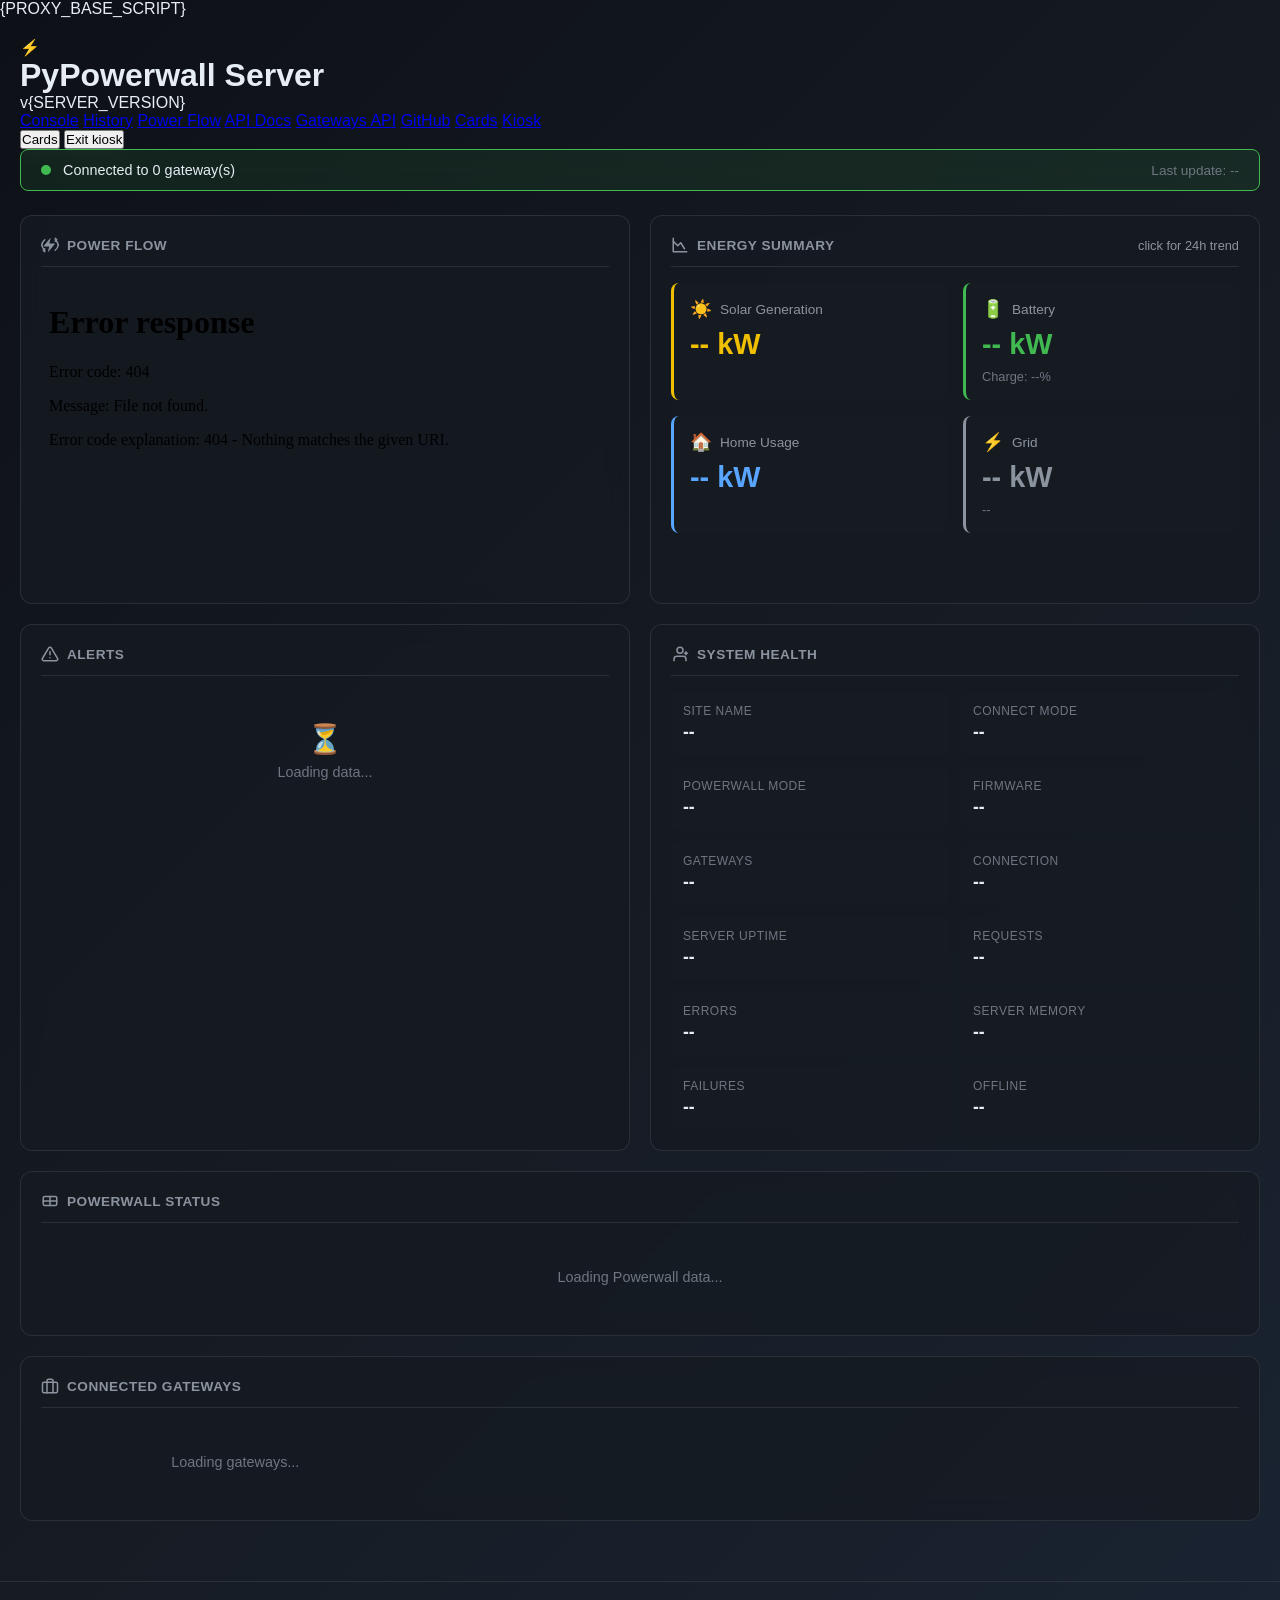
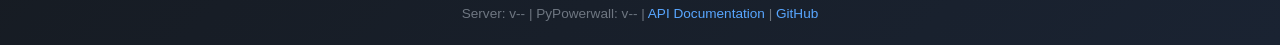
==== app/static/index.html @ be97d88b "fix(console): keep collapsed token section spacing symmetric (#193) Co-authored-by: Jason Cox <jason" ====
<!DOCTYPE html>
<html lang="en">
<head>
    <meta charset="UTF-8">
    <meta name="viewport" content="width=device-width, initial-scale=1.0">
    {PROXY_BASE_SCRIPT}
    <title>PyPowerwall Server</title>
    <script src="{PROXY_BASE}/static/js/charts.js?v={SERVER_VERSION}"></script>
    <link rel="stylesheet" href="{PROXY_BASE}/static/css/charts.css?v={SERVER_VERSION}">
    <script src="{PROXY_BASE}/static/js/page.js?v={SERVER_VERSION}"></script>
    <script src="{PROXY_BASE}/static/js/battery-dispatch.js?v={SERVER_VERSION}"></script>
    <link rel="stylesheet" href="{PROXY_BASE}/static/css/page.css?v={SERVER_VERSION}">
    <style>
        * {
            margin: 0;
            padding: 0;
            box-sizing: border-box;
        }
        
        :root {
            --bg-primary: #0d1117;
            --bg-secondary: #161b22;
            --bg-card: rgba(22, 27, 34, 0.8);
            --border-color: rgba(48, 54, 61, 0.8);
            --text-primary: #e6edf3;
            --text-secondary: #8b949e;
            --text-muted: #6e7681;
            --accent-blue: #58a6ff;
            --accent-green: #3fb950;
            --accent-red: #f85149;
            --accent-yellow: #d29922;
            --accent-orange: #db6d28;
            --solar-color: #f0c000;
            --battery-color: #3fb950;
            --home-color: #58a6ff;
            --grid-color: #8b949e;
            --glow-blue: rgba(88, 166, 255, 0.15);
            --glow-green: rgba(63, 185, 80, 0.15);
        }
        
        body {
            font-family: -apple-system, BlinkMacSystemFont, 'Segoe UI', 'Noto Sans', Helvetica, Arial, sans-serif;
            background: linear-gradient(135deg, #0d1117 0%, #161b22 50%, #1a2332 100%);
            min-height: 100vh;
            color: var(--text-primary);
        }
        
        .container {
            max-width: 1600px;
            margin: 0 auto;
            padding: 20px;
        }
        
        /* Header, Cards menu and kiosk mode: /static/css/page.css */

        /* Status Banner */
        .status-banner {
            background: var(--bg-card);
            border: 1px solid var(--border-color);
            border-radius: 8px;
            padding: 12px 20px;
            margin-bottom: 24px;
            display: flex;
            align-items: center;
            gap: 12px;
            backdrop-filter: blur(10px);
        }
        
        .status-banner.connected {
            border-color: var(--accent-green);
            background: rgba(63, 185, 80, 0.1);
        }
        
        .status-banner.disconnected {
            border-color: var(--accent-red);
            background: rgba(248, 81, 73, 0.1);
        }
        
        .status-dot {
            width: 10px;
            height: 10px;
            border-radius: 50%;
            background: var(--accent-green);
            animation: pulse 2s infinite;
        }
        
        .status-banner.disconnected .status-dot {
            background: var(--accent-red);
        }
        
        @keyframes pulse {
            0%, 100% { opacity: 1; box-shadow: 0 0 0 0 rgba(63, 185, 80, 0.4); }
            50% { opacity: 0.8; box-shadow: 0 0 0 8px rgba(63, 185, 80, 0); }
        }
        
        .status-text {
            flex: 1;
            font-size: 0.9em;
        }
        
        .last-update {
            color: var(--text-muted);
            font-size: 0.85em;
        }
        
        /* Grid Layout */
        .dashboard-grid {
            display: grid;
            grid-template-columns: repeat(12, 1fr);
            gap: 20px;
        }
        
        /* Cards */
        .card {
            background: var(--bg-card);
            border: 1px solid var(--border-color);
            border-radius: 12px;
            padding: 20px;
            backdrop-filter: blur(10px);
            transition: all 0.3s ease;
        }
        
        .card:hover {
            border-color: var(--accent-blue);
            box-shadow: 0 0 20px var(--glow-blue);
        }
        
        .card-header {
            display: flex;
            justify-content: space-between;
            align-items: center;
            margin-bottom: 16px;
            padding-bottom: 12px;
            border-bottom: 1px solid var(--border-color);
        }
        
        .card-title {
            font-size: 0.85em;
            font-weight: 600;
            text-transform: uppercase;
            letter-spacing: 0.5px;
            color: var(--text-secondary);
            display: flex;
            align-items: center;
            gap: 8px;
        }
        
        .card-title .icon {
            width: 18px;
            height: 18px;
            display: flex;
            align-items: center;
            justify-content: center;
        }
        
        .card-title .icon svg {
            width: 100%;
            height: 100%;
            fill: var(--text-secondary);
            stroke: var(--text-secondary);
        }
        
        /* Power Flow Animation Card */
        .power-flow-card {
            grid-column: span 6;
            min-height: 380px;
        }
        
        .power-flow-card .card-content {
            height: 300px;
            display: flex;
            align-items: center;
            justify-content: center;
        }
        
        .power-flow-iframe {
            width: 100%;
            height: 100%;
            border: none;
            border-radius: 8px;
            background: transparent;
        }
        
        /* Energy Summary Card */
        .energy-card {
            grid-column: span 6;
            cursor: pointer;
        }
        /* The summary grid always stays in flow and defines the card height;
           the trend panel overlays it at the same footprint so flipping
           between the two never shifts the panels below. The swap is
           two-phase: fade out, switch panels while fully transparent, fade
           back in — the two panels never show at the same time. */
        .energy-body {
            position: relative;
            transition: opacity 150ms ease;
        }
        .energy-body.swapping {
            opacity: 0;
        }
        /* .energy-item has transition:all, which animates the inherited
           visibility change — tiles would linger 200ms into the fade-in.
           Suppress child transitions while swapping so the switch is
           instant while the body is transparent. */
        .energy-body.swapping * {
            transition: none !important;
        }
        #energy-trend {
            position: absolute;
            top: 0;
            left: 0;
            right: 0;
            bottom: 0;
            display: none;
            flex-direction: column;
            overflow: hidden;
        }
        .energy-card.trend-mode .energy-grid {
            visibility: hidden;
        }
        .energy-card.trend-mode #energy-trend {
            display: flex;
        }
        .energy-mode-hint {
            font-size: 0.8em;
            color: var(--text-secondary);
        }
        /* The shared Energy Trend (charts.css) fills the rest of the card */
        #energy-trend-host {
            flex: 1 1 auto;
            min-height: 0;
            display: flex;
            flex-direction: column;
        }
        #energy-trend-host .energy-trend-legend,
        #energy-trend-host .energy-trend-note {
            flex-shrink: 0;
        }
        #energy-trend-host .energy-trend-chart {
            flex: 1 1 auto;
            min-height: 140px;
            height: auto;
        }
        .energy-trend-ranges {
            display: flex;
            flex-wrap: wrap;
            flex-shrink: 0;
            gap: 4px;
            margin-bottom: 8px;
        }
        .energy-trend-ranges button {
            background: transparent;
            color: var(--text-secondary);
            border: 1px solid rgba(139, 148, 158, 0.4);
            border-radius: 4px;
            font-size: 0.75em;
            padding: 2px 8px;
            cursor: pointer;
        }
        .energy-trend-ranges button:hover {
            border-color: var(--text-secondary);
        }
        .energy-trend-ranges button.active {
            color: var(--text-primary, #e6edf3);
            border-color: var(--text-secondary);
            background: rgba(139, 148, 158, 0.2);
        }
        
        .energy-grid {
            display: grid;
            grid-template-columns: repeat(2, 1fr);
            gap: 16px;
        }
        
        .energy-item {
            background: var(--bg-secondary);
            border-radius: 8px;
            padding: 16px;
            display: flex;
            flex-direction: column;
            gap: 8px;
            transition: all 0.2s ease;
        }
        
        .energy-item:hover {
            transform: translateY(-2px);
        }
        
        .energy-item.solar { border-left: 3px solid var(--solar-color); }
        .energy-item.battery { border-left: 3px solid var(--battery-color); }
        .energy-item.home { border-left: 3px solid var(--home-color); }
        .energy-item.grid { border-left: 3px solid var(--grid-color); }
        
        .energy-label {
            display: flex;
            align-items: center;
            gap: 8px;
            font-size: 0.85em;
            color: var(--text-secondary);
        }
        
        .energy-label .icon {
            font-size: 1.3em;
        }
        
        .energy-value {
            font-size: 1.8em;
            font-weight: 700;
            font-variant-numeric: tabular-nums;
        }
        
        .energy-item.solar .energy-value { color: var(--solar-color); }
        .energy-item.battery .energy-value { color: var(--battery-color); }
        .energy-item.home .energy-value { color: var(--home-color); }
        .energy-item.grid .energy-value { color: var(--grid-color); }
        
        .energy-detail {
            font-size: 0.8em;
            color: var(--text-muted);
        }

        /* Summary item layout - left text, right graphic */
        .powerwall-summary-item {
            display: flex;
            justify-content: space-between;
            align-items: center;
            gap: 12px;
        }

        /* Segmented vertical LED-style battery */
        .battery-graphic {
            display: flex;
            align-items: center;
            gap: 10px;
        }

        .battery-segments {
            width: 34px;
            height: 110px;
            display: flex;
            flex-direction: column-reverse;
            justify-content: flex-start;
            padding: 6px;
            gap: 4px;
            border: 2px solid var(--border-color);
            border-radius: 6px;
            background: linear-gradient(180deg, rgba(0,0,0,0.04), rgba(255,255,255,0.02));
            box-sizing: border-box;
        }

        .battery-segment {
            flex: 1;
            border-radius: 2px;
            background: rgba(255,255,255,0.03);
            transition: background 300ms ease, transform 200ms ease;
        }

        .battery-segment.active {
            background: linear-gradient(180deg, var(--battery-color), #2f8e45);
            box-shadow: 0 0 6px rgba(63,185,80,0.25) inset;
            transform: scaleY(1.02);
        }

        /* Blue segments for Total Capacity */
        .battery-segments.total .battery-segment.active {
            background: linear-gradient(180deg, var(--accent-blue), #2f7fe0);
            box-shadow: 0 0 6px rgba(88,166,255,0.18) inset;
        }

        /* Gray segments for Backup Reserve */
        .battery-segments.reserve .battery-segment.active {
            background: linear-gradient(180deg, #9ca3af, #6b7280);
            box-shadow: none;
        }

        /* Small clock graphic for Time Remaining */
        .clock-graphic {
            display: flex;
            align-items: center;
            justify-content: center;
            width: 84px;
            height: 84px;
        }

        .mini-clock {
            width: 76px;
            height: 76px;
        }

        .mini-clock .clock-face {
            fill: none;
            stroke: var(--border-color);
            stroke-width: 4;
        }

        .mini-clock .hand {
            stroke: var(--accent-blue);
            stroke-width: 3;
            stroke-linecap: round;
            transition: transform 600ms ease;
        }

        .mini-clock .hand.minute {
            stroke-width: 2;
            stroke: var(--text-secondary);
        }

        /* Pie fill for time-remaining clock */
        .mini-clock .clock-bg {
            fill: none;
            stroke: var(--border-color);
            stroke-width: 3;
        }

        .mini-clock .pie-fill {
            fill: var(--accent-blue);
        }

        .battery-percent-label {
            font-size: 0.85em;
            color: var(--text-secondary);
            white-space: nowrap;
        }
        
        .energy-arrow {
            font-weight: 600;
            margin-left: 4px;
        }
        
        .arrow-up { color: var(--accent-green); }
        .arrow-down { color: var(--accent-orange); }
        .grid-down { color: var(--accent-orange); font-weight: bold; }
        
        /* Alerts Card */
        .alerts-card {
            grid-column: span 4;
            display: flex;
            flex-direction: column;
        }
        
        .alert-list {
            display: flex;
            flex-direction: column;
            gap: 8px;
            flex: 1;
            overflow-y: auto;
            min-height: 0;
        }
        
        .alert-item {
            display: flex;
            align-items: center;
            gap: 10px;
            padding: 10px 12px;
            background: var(--bg-secondary);
            border-radius: 6px;
            font-size: 0.85em;
        }
        
        .alert-item.notice {
            border-left: 3px solid #10b981;
        }
        
        .alert-item.info {
            border-left: 3px solid #3b82f6;
        }
        
        .alert-item.warning {
            border-left: 3px solid var(--accent-yellow);
        }
        
        .alert-item.error {
            border-left: 3px solid var(--accent-red);
        }
        
        .alert-icon {
            font-size: 1.1em;
        }
        
        .no-alerts {
            color: var(--text-muted);
            text-align: center;
            padding: 30px;
            font-size: 0.9em;
        }
        
        .no-alerts .icon {
            font-size: 2em;
            margin-bottom: 8px;
            display: block;
        }
        
        /* Strings Card */
        .strings-card {
            grid-column: span 4;
        }
        
        .string-list {
            display: flex;
            flex-direction: column;
            gap: 4px;
        }
        
        .string-item {
            display: grid;
            grid-template-columns: 24px 1fr minmax(50px, 70px) minmax(50px, 70px) minmax(50px, 70px);
            align-items: center;
            gap: 8px;
            padding: 8px 10px;
            background: var(--bg-secondary);
            border-radius: 6px;
        }
        
        .string-icon {
            width: 20px;
            height: 20px;
            display: flex;
            align-items: center;
            justify-content: center;
        }
        
        .string-icon svg {
            width: 100%;
            height: 100%;
        }
        
        .string-icon.connected {
            color: var(--solar-color);
        }
        
        .string-icon.disconnected {
            color: var(--text-muted);
        }
        
        .string-name {
            font-weight: 500;
            font-size: 0.9em;
        }
        
        .string-value {
            font-size: 0.85em;
            font-variant-numeric: tabular-nums;
            text-align: right;
        }
        
        .string-value.power {
            color: var(--solar-color);
            font-weight: 600;
        }
        
        .string-value.voltage {
            color: var(--accent-blue);
        }
        
        .string-value.current {
            color: var(--accent-green);
        }
        
        .string-item.disconnected .string-value {
            color: var(--text-muted);
            opacity: 0.6;
        }
        
        .no-strings {
            color: var(--text-muted);
            text-align: center;
            padding: 30px;
            font-size: 0.9em;
        }
        
        /* System Health Card */
        .health-card {
            grid-column: span 4;
        }
        
        .health-grid {
            display: grid;
            grid-template-columns: repeat(2, 1fr);
            gap: 12px;
        }
        
        .health-item {
            padding: 12px;
            background: var(--bg-secondary);
            border-radius: 6px;
        }
        
        .health-label {
            font-size: 0.75em;
            color: var(--text-muted);
            text-transform: uppercase;
            letter-spacing: 0.5px;
            margin-bottom: 4px;
        }
        
        .health-value {
            font-size: 1.1em;
            font-weight: 600;
            font-variant-numeric: tabular-nums;
        }

        /* Powerwall Control Card (visible only when GET /control/status → enabled) */
        .control-card {
            grid-column: span 12;
        }
        .control-badge {
            font-size: 0.8em;
            font-weight: 600;
            padding: 3px 10px;
            border-radius: 12px;
            background: rgba(63, 185, 80, 0.15);
            color: var(--accent-green);
        }
        /* Three logical groups inside the card: Operating Mode, Battery,
           Grid — each a bordered sub-panel so the control areas read as
           distinct groups. Operating Mode and Battery sit side by side;
           Grid spans the full width below them. */
        .control-section-columns {
            display: grid;
            grid-template-columns: repeat(auto-fit, minmax(280px, 1fr));
            gap: 16px;
            margin-bottom: 16px;
        }
        .control-section {
            border: 1px solid var(--border-color);
            border-radius: 10px;
            padding: 16px;
        }
        /* Gap below the token panel so it doesn't touch the
           Operating Mode / Battery columns (which have no top margin;
           the columns→Grid gap already comes from .control-section-columns). */
        #control-token-section {
            margin-bottom: 16px;
        }
        #control-dispatch-section {
            margin-bottom: 16px;
        }
        .control-dispatch-caution {
            margin-bottom: 12px;
            font-size: 0.85em;
            color: var(--text-primary);
        }
        .control-dispatch-caution > svg {
            flex: none;
            width: 16px;
            height: 16px;
            color: var(--accent-yellow);
        }
        .control-dispatch-actions {
            display: flex;
            flex-wrap: wrap;
            align-items: center;
            gap: 10px;
        }
        .control-section-title {
            font-size: 0.75em;
            font-weight: 700;
            text-transform: uppercase;
            letter-spacing: 0.6px;
            color: var(--text-secondary);
            margin-bottom: 12px;
        }
        /* Collapsible section header (Authorization Token). A plain <div>
           title becomes a full-width button with a disclosure chevron;
           non-collapsible section titles are unaffected since they stay
           plain <div>s. */
        .control-section-toggle {
            background: none;
            border: none;
            padding: 0;
            margin: 0 0 12px;
            display: flex;
            align-items: center;
            gap: 6px;
            width: 100%;
            text-align: left;
            cursor: pointer;
            font-family: inherit;
        }
        .control-section.collapsed .control-section-toggle {
            margin-bottom: 0;
        }
        .control-section-toggle:hover {
            color: var(--text-primary);
        }
        .control-section-chevron {
            display: inline-flex;
            transition: transform 0.15s ease;
            font-size: 0.85em;
        }
        .control-section.collapsed .control-section-toggle .control-section-chevron {
            transform: rotate(0deg);
        }
        .control-section:not(.collapsed) .control-section-toggle .control-section-chevron {
            transform: rotate(90deg);
        }
        .control-section.collapsed .control-section-body {
            display: none;
        }
        .control-section-body {
            display: flex;
            flex-direction: column;
            gap: 16px;
        }
        .control-section-row {
            display: grid;
            grid-template-columns: repeat(auto-fit, minmax(220px, 1fr));
            gap: 16px;
        }
        .control-field {
            background: var(--bg-secondary);
            border-radius: 8px;
            padding: 16px;
            display: flex;
            flex-direction: column;
            gap: 10px;
            border: 1px solid transparent;
            transition: border-color 0.15s ease, box-shadow 0.15s ease;
        }
        /* A control the user just changed stays highlighted (no more "Now:"
           text) until the next poll confirms the server reports the same
           value — i.e. the change actually took effect. */
        .control-field.control-pending {
            border-color: var(--accent-blue);
            box-shadow: 0 0 0 1px var(--accent-blue);
        }
        .control-save-row {
            display: flex;
            align-items: center;
            gap: 12px;
            margin-top: 16px;
        }
        .control-label {
            font-size: 0.75em;
            color: var(--text-muted);
            text-transform: uppercase;
            letter-spacing: 0.5px;
        }
        .control-label-row {
            display: flex;
            align-items: center;
            justify-content: flex-start;
            gap: 6px;
        }
        .control-field input[type="number"],
        .control-token-row input {
            background: var(--bg-card);
            border: 1px solid var(--border-color);
            border-radius: 6px;
            color: var(--text-primary);
            padding: 8px 10px;
            font-size: 0.95em;
            width: 100%;
        }
        .control-field input:focus,
        .control-token-row input:focus {
            outline: none;
            border-color: var(--accent-blue);
        }
        .control-reserve-row {
            display: flex;
            gap: 12px;
            align-items: center;
        }
        .control-reserve-row input[type="range"] {
            flex: 1;
            accent-color: var(--accent-green);
        }
        .control-reserve-row input[type="number"] {
            width: 90px;
            flex-shrink: 0;
        }
        .control-radio-group {
            display: flex;
            gap: 8px;
            flex-wrap: wrap;
        }
        .control-radio-option {
            position: relative;
            flex: 1 1 auto;
            display: flex;
            align-items: center;
            justify-content: center;
            gap: 6px;
            padding: 8px 10px;
            border: 1px solid var(--border-color);
            border-radius: 6px;
            background: var(--bg-card);
            color: var(--text-secondary);
            font-size: 0.9em;
            text-align: center;
            cursor: pointer;
            user-select: none;
            transition: border-color 0.15s ease, background 0.15s ease, color 0.15s ease;
        }
        .control-radio-option input {
            position: absolute;
            opacity: 0;
            width: 0;
            height: 0;
        }
        .control-radio-option:has(input:checked) {
            border-color: var(--accent-green);
            background: rgba(63, 185, 80, 0.15);
            color: var(--accent-green);
            font-weight: 600;
        }
        .control-radio-option:has(input:disabled) {
            opacity: 0.5;
            cursor: not-allowed;
        }
        .control-radio-option:hover:not(:has(input:disabled)) {
            border-color: var(--accent-blue);
        }
        .control-radio-option:has(input:focus-visible) {
            outline: 2px solid var(--accent-blue);
            outline-offset: 2px;
        }
        .control-token-row {
            display: flex;
            gap: 8px;
            align-items: center;
        }
        .control-token-row input {
            flex: 1;
        }
        .control-remember {
            display: flex;
            align-items: center;
            gap: 8px;
            font-size: 0.8em;
            color: var(--text-secondary);
            cursor: pointer;
            user-select: none;
        }
        .control-remember input {
            accent-color: var(--accent-green);
        }
        .control-toggle {
            display: inline-flex;
            align-items: center;
            gap: 10px;
            cursor: pointer;
            user-select: none;
            min-height: 38px;
        }
        .control-toggle input {
            position: absolute;
            opacity: 0;
            width: 0;
            height: 0;
        }
        .control-toggle-track {
            width: 44px;
            height: 24px;
            border-radius: 12px;
            background: rgba(139, 148, 158, 0.4);
            position: relative;
            transition: background 0.15s ease;
            flex-shrink: 0;
        }
        .control-toggle-thumb {
            position: absolute;
            top: 3px;
            left: 3px;
            width: 18px;
            height: 18px;
            border-radius: 50%;
            background: #ffffff;
            transition: transform 0.15s ease;
        }
        .control-toggle input:checked + .control-toggle-track {
            background: var(--accent-green);
        }
        .control-toggle input:checked + .control-toggle-track .control-toggle-thumb {
            transform: translateX(20px);
        }
        .control-toggle input:disabled + .control-toggle-track {
            opacity: 0.4;
        }
        .control-toggle input:focus-visible + .control-toggle-track {
            outline: 2px solid var(--accent-blue);
            outline-offset: 2px;
        }
        .control-toggle-text {
            font-size: 0.9em;
            color: var(--text-primary);
            font-weight: 600;
        }
        .control-info-btn {
            opacity: 0.75;
        }
        .control-btn {
            background: transparent;
            color: var(--text-secondary);
            border: 1px solid var(--border-color);
            border-radius: 6px;
            padding: 8px 12px;
            cursor: pointer;
            font-size: 0.9em;
            white-space: nowrap;
        }
        .control-btn:hover:not(:disabled) {
            border-color: var(--accent-blue);
            color: var(--text-primary);
        }
        .control-btn:disabled {
            opacity: 0.5;
            cursor: not-allowed;
        }
        .control-icon-btn {
            display: inline-flex;
            align-items: center;
            justify-content: center;
            min-width: 38px;
        }
        .control-icon-btn svg {
            width: 16px;
            height: 16px;
        }
        /* Compact variant: the info/refresh icon sits directly beside its
           label instead of floating right-justified, so it reads as part of
           the control rather than a disconnected button. */
        .control-label-row .control-icon-btn {
            min-width: 22px;
            width: 22px;
            height: 22px;
            padding: 0;
        }
        .control-label-row .control-icon-btn svg {
            width: 13px;
            height: 13px;
        }
        .control-btn.primary {
            background: rgba(63, 185, 80, 0.15);
            border-color: var(--accent-green);
            color: var(--accent-green);
            font-weight: 600;
        }
        .control-btn.primary:hover:not(:disabled) {
            background: rgba(63, 185, 80, 0.25);
            color: var(--accent-green);
        }
        .control-hint {
            font-size: 0.8em;
            color: var(--text-secondary);
        }
        .control-warning {
            display: none;
            font-size: 0.85em;
            padding: 10px 12px;
            border-radius: 6px;
            margin-bottom: 12px;
            background: rgba(210, 153, 34, 0.12);
            border-left: 3px solid var(--accent-yellow);
            color: var(--text-primary);
        }
        .control-message {
            font-size: 0.85em;
            min-height: 1em;
            margin-top: 8px;
            color: var(--text-secondary);
        }
        .control-message.success { color: var(--accent-green); }
        .control-message.error { color: var(--accent-red); }
        .control-islanding-panel {
            padding: 16px;
            border: 1px solid rgba(210, 153, 34, 0.5);
            border-radius: 8px;
            background: rgba(210, 153, 34, 0.08);
        }
        /* The label stays pinned at the top of the box (like every other
           field); the action button centers in the remaining vertical
           space instead of hugging the label, so it doesn't look stranded
           at the top when siblings in the row are taller. */
        .control-islanding-body {
            flex: 1;
            display: flex;
            align-items: center;
        }
        .control-islanding-panel .control-btn.danger {
            width: 100%;
        }
        .control-islanding-hint {
            display: inline;
        }
        @keyframes spin {
            from { transform: rotate(0deg); }
            to { transform: rotate(360deg); }
        }
        .control-icon-btn.refreshing svg {
            animation: spin 0.8s linear infinite;
        }
        @keyframes grid-flash {
            0% { background: rgba(88, 166, 255, 0.28); box-shadow: 0 0 0 1px var(--accent-blue); }
            100% { background: var(--bg-secondary); box-shadow: none; }
        }
        .control-field.grid-flash {
            animation: grid-flash 1.1s ease-out;
        }
        .control-grid-state {
            display: flex;
            align-items: center;
            gap: 10px;
            font-weight: 600;
            font-size: 1.05em;
        }
        .control-grid-icon {
            display: inline-flex;
            align-items: center;
        }
        .control-grid-icon svg {
            width: 22px;
            height: 22px;
        }
        .control-grid-state.connected { color: var(--accent-green); }
        .control-grid-state.islanded { color: var(--accent-red); }
        .control-grid-state.unknown { color: var(--text-muted); }
        .control-btn.danger {
            border-color: var(--accent-red);
            color: var(--accent-red);
        }
        .control-btn.danger:hover:not(:disabled) {
            background: rgba(248, 81, 73, 0.15);
            color: var(--accent-red);
        }

        /* Islanding confirmation modal (native <dialog>) */
        .confirm-dialog {
            margin: auto;  /* re-center; the global * reset zeroes UA dialog margins */
            background: var(--bg-card);
            color: var(--text-primary);
            border: 1px solid var(--border-color);
            border-radius: 12px;
            padding: 24px;
            max-width: 440px;
            width: calc(100vw - 48px);
            box-shadow: 0 12px 40px rgba(0, 0, 0, 0.55);
        }
        .confirm-dialog::backdrop {
            background: rgba(0, 0, 0, 0.6);
            backdrop-filter: blur(2px);
        }
        .confirm-dialog-header {
            display: flex;
            align-items: center;
            gap: 12px;
            margin-bottom: 12px;
        }
        .confirm-dialog-icon {
            display: inline-flex;
            flex-shrink: 0;
        }
        .confirm-dialog-icon svg {
            width: 30px;
            height: 30px;
        }
        .confirm-dialog.danger .confirm-dialog-icon { color: var(--accent-red); }
        .confirm-dialog.caution .confirm-dialog-icon { color: var(--accent-yellow); }
        .confirm-dialog.info .confirm-dialog-icon { color: var(--accent-blue); }
        .confirm-dialog-title {
            font-size: 1.1em;
            font-weight: 600;
        }
        .confirm-dialog-body {
            white-space: pre-line;  /* paragraphs in info text */
            font-size: 0.92em;
            color: var(--text-secondary);
            line-height: 1.5;
            margin-bottom: 20px;
        }
        .confirm-dialog-actions {
            display: flex;
            justify-content: flex-end;
            gap: 10px;
        }
        .confirm-dialog .control-btn.confirm-danger {
            background: rgba(248, 81, 73, 0.15);
            border-color: var(--accent-red);
            color: var(--accent-red);
            font-weight: 600;
        }
        .confirm-dialog .control-btn.confirm-danger:hover {
            background: rgba(248, 81, 73, 0.3);
        }
        .confirm-dialog .control-btn.confirm-proceed {
            background: rgba(63, 185, 80, 0.15);
            border-color: var(--accent-green);
            color: var(--accent-green);
            font-weight: 600;
        }
        .confirm-dialog .control-btn.confirm-proceed:hover {
            background: rgba(63, 185, 80, 0.3);
        }
        
        /* Powerwall Health Card */
        .powerwall-card {
            grid-column: span 12;
            /* Each card's backdrop-filter makes a stacking context; lift this one
               so a temperature card near the bottom isn't painted under the next */
            position: relative;
            z-index: 2;
        }
        
        .powerwall-table {
            width: 100%;
            border-collapse: collapse;
            font-size: 0.9em;
        }
        
        .powerwall-table thead {
            background: var(--bg-secondary);
            border-bottom: 2px solid var(--border-color);
        }
        
        .powerwall-table th {
            padding: 10px 12px;
            text-align: left;
            font-weight: 600;
            color: var(--text-secondary);
            text-transform: uppercase;
            font-size: 0.75em;
            letter-spacing: 0.5px;
        }
        
        .powerwall-table td {
            padding: 12px;
            border-bottom: 1px solid var(--border-color);
            font-variant-numeric: tabular-nums;
        }
        
        .powerwall-table tbody tr:hover {
            background: var(--bg-secondary);
        }
        
        .powerwall-name {
            font-weight: 600;
            color: var(--text-primary);
        }

        /* Temp / Fans cells: headline value, full breakdown on hover, keyboard
           focus, or tap (tabindex makes the cell focusable on touch screens) */
        .pw-detail {
            position: relative;
            white-space: nowrap;
            cursor: help;
            border-bottom: 1px dotted var(--text-muted);
        }

        .pw-detail:focus {
            outline: none;
        }

        .pw-detail:focus-visible {
            outline: 1px solid var(--accent-blue);
            outline-offset: 3px;
            border-radius: 2px;
        }

        .pw-detail-card {
            display: none;
            position: absolute;
            right: 0;
            top: calc(100% + 6px);
            z-index: 10;
            min-width: 210px;
            padding: 8px 12px;
            background: var(--bg-secondary);
            border: 1px solid var(--border-color);
            border-radius: 8px;
            box-shadow: 0 8px 24px rgba(0, 0, 0, 0.45);
            font-size: 0.9em;
            color: var(--text-primary);
            cursor: default;
        }

        .pw-detail:hover .pw-detail-card,
        .pw-detail:focus .pw-detail-card {
            display: block;
        }

        .pw-detail-row {
            display: flex;
            justify-content: space-between;
            gap: 16px;
            padding: 2px 0;
        }

        .pw-detail-label {
            color: var(--text-secondary);
        }

        .pw-detail-warn {
            margin-top: 6px;
            color: var(--accent-yellow);
        }

        .powerwall-expansion-row td {
            color: var(--text-secondary);
        }

        .powerwall-expansion-row td:first-child {
            position: relative;
            padding-left: 32px;
        }

        .powerwall-expansion-row td:first-child::before {
            content: "↳";
            position: absolute;
            left: 12px;
            color: var(--accent-blue);
            font-weight: 600;
        }

        .powerwall-expansion-name {
            font-weight: 500;
        }

        .powerwall-model {
            font-size: 1.0em;
            color: var(--text-secondary);
            white-space: nowrap;
        }

        /* At 900px and below (every card full width) the table can be wider than
           its card. It scrolls sideways inside its wrapper instead of widening the
           page, which would make phone browsers zoom the whole console out. */
        @media (max-width: 900px) {
            .powerwall-table-wrap {
                overflow-x: auto;
            }
            .powerwall-table {
                font-size: 0.8em;
            }
            /* One line per value: the table scrolls rather than wrapping
               "13.70 kWh (101.5%)" over three lines */
            .powerwall-table th,
            .powerwall-table td {
                padding: 8px 6px;
                white-space: nowrap;
            }
            .powerwall-expansion-row td:first-child {
                padding-left: 22px;
            }
            .powerwall-expansion-row td:first-child::before {
                left: 6px;
            }
            /* The wrapper would clip a Temp / Fans card, so the card is placed
               against the Powerwall card instead, below its cell
               (placePowerwallDetailCard sets the offsets). The fallback keeps an
               unplaced card inside the screen: one past its right edge would
               widen the page, and phones would zoom out mid-tap. */
            .pw-detail {
                position: static;
            }
            .pw-detail-card {
                top: var(--pw-card-top, 0);
                right: var(--pw-card-right, 0);
            }
        }

        .spec-good {
            color: var(--accent-green);
        }
        
        .spec-warning {
            color: var(--accent-orange);
        }
        
        .powerwall-summary {
            display: grid;
            grid-template-columns: repeat(auto-fit, minmax(200px, 1fr));
            gap: 16px;
            margin-top: 20px;
            padding-top: 20px;
            border-top: 2px solid var(--border-color);
        }
        
        .powerwall-summary-item {
            background: var(--bg-secondary);
            padding: 16px;
            border-radius: 8px;
            border-left: 3px solid var(--accent-blue);
        }
        
        .powerwall-summary-label {
            font-size: 0.75em;
            color: var(--text-muted);
            text-transform: uppercase;
            letter-spacing: 0.5px;
            margin-bottom: 8px;
        }
        
        .powerwall-summary-value {
            font-size: 1.3em;
            font-weight: 700;
            color: var(--text-primary);
            font-variant-numeric: tabular-nums;
        }
        
        .powerwall-summary-detail {
            font-size: 0.85em;
            color: var(--text-secondary);
            margin-top: 4px;
        }
        
        /* Gateways Card */
        .gateways-card {
            grid-column: span 12;
        }

        /* MQTT Card */
        .mqtt-card {
            grid-column: span 12;
        }

        /* Daily Energy Card */
        .daily-energy-card {
            grid-column: span 12;
        }
        .daily-energy-hint {
            font-size: 0.8em;
            color: var(--text-secondary);
        }
        .daily-energy-hint a {
            color: var(--accent-blue);
            text-decoration: none;
        }
        .daily-energy-hint a:hover {
            text-decoration: underline;
        }
        .daily-grid {
            display: grid;
            grid-template-columns: repeat(auto-fit, minmax(140px, 1fr));
            gap: 8px;
            margin-bottom: 12px;
        }
        .daily-grid .health-item {
            padding: 8px 12px;
            border-left: 3px solid var(--text-muted);
        }
        /* Category borders match the Energy Summary panel's standard colors:
           solar = yellow, home = blue, battery = green, grid = gray. */
        .daily-grid .health-item.cat-solar { border-left-color: var(--solar-color); }
        .daily-grid .health-item.cat-home { border-left-color: var(--home-color); }
        .daily-grid .health-item.cat-battery { border-left-color: var(--battery-color); }
        .daily-grid .health-item.cat-grid { border-left-color: var(--grid-color); }
        .daily-grid .health-value {
            font-size: 0.95em;
        }
        .daily-table {
            width: 100%;
            border-collapse: collapse;
            font-size: 0.85em;
        }
        .daily-table th, .daily-table td {
            text-align: right;
            padding: 4px 8px;
            border-bottom: 1px solid rgba(255,255,255,0.06);
        }
        .daily-table th:first-child, .daily-table td:first-child {
            text-align: left;
        }
        .daily-table th {
            color: var(--text-secondary);
            font-weight: 500;
        }
        .daily-table tr.today td {
            color: var(--accent-green);
        }
        .mqtt-status-badge {
            font-size: 0.8em;
            font-weight: 600;
            padding: 3px 10px;
            border-radius: 12px;
            background: rgba(255,255,255,0.06);
            color: var(--text-secondary);
        }
        .mqtt-status-badge.connected {
            background: rgba(63, 185, 80, 0.15);
            color: var(--accent-green);
        }
        .mqtt-status-badge.disconnected {
            background: rgba(248, 81, 73, 0.15);
            color: var(--accent-red);
        }
        .mqtt-grid {
            display: grid;
            grid-template-columns: repeat(auto-fit, minmax(140px, 1fr));
            gap: 8px;
        }
        .mqtt-grid .health-item {
            padding: 8px 12px;
            border-left: 3px solid var(--text-muted);
        }
        .mqtt-grid .health-value {
            font-size: 0.95em;
        }
        
        .gateway-list {
            display: grid;
            grid-template-columns: repeat(auto-fill, minmax(350px, 1fr));
            gap: 16px;
        }
        
        .gateway-item {
            display: flex;
            justify-content: space-between;
            align-items: center;
            padding: 16px;
            background: var(--bg-secondary);
            border-radius: 8px;
            border: 1px solid transparent;
            transition: all 0.2s ease;
        }
        
        .gateway-item:hover {
            border-color: var(--border-color);
        }
        
        .gateway-item.online {
            border-left: 3px solid var(--accent-green);
        }
        
        .gateway-item.offline {
            border-left: 3px solid var(--accent-red);
        }
        
        .gateway-info {
            display: flex;
            flex-direction: column;
            gap: 4px;
        }
        
        .gateway-name {
            font-weight: 600;
            font-size: 1em;
        }
        
        .gateway-host {
            font-size: 0.85em;
            color: var(--text-muted);
        }
        
        .gateway-details {
            display: flex;
            gap: 8px;
            margin-top: 4px;
        }
        
        .gateway-mode {
            font-size: 0.75em;
            padding: 2px 8px;
            border-radius: 4px;
            background: var(--bg-card);
            color: var(--text-secondary);
        }
        
        .gateway-firmware {
            font-size: 0.75em;
            padding: 2px 8px;
            border-radius: 4px;
            background: rgba(88, 166, 255, 0.15);
            color: var(--accent-blue);
        }
        
        .gateway-status {
            display: flex;
            align-items: center;
            gap: 8px;
        }
        
        .gateway-status-dot {
            width: 8px;
            height: 8px;
            border-radius: 50%;
        }
        
        .gateway-status-dot.online {
            background: var(--accent-green);
            box-shadow: 0 0 8px var(--accent-green);
        }
        
        .gateway-status-dot.offline {
            background: var(--accent-red);
            animation: blink 1s infinite;
        }
        
        @keyframes blink {
            0%, 100% { opacity: 1; }
            50% { opacity: 0.3; }
        }
        
        .gateway-status-text {
            font-size: 0.85em;
            color: var(--text-secondary);
        }
        
        .gateway-error {
            font-size: 0.75em;
            color: var(--accent-red);
            margin-top: 4px;
        }
        
        /* Footer */
        footer {
            text-align: center;
            padding: 24px 0;
            margin-top: 40px;
            border-top: 1px solid var(--border-color);
            color: var(--text-muted);
            font-size: 0.85em;
        }
        
        footer a {
            color: var(--accent-blue);
            text-decoration: none;
        }
        
        footer a:hover {
            text-decoration: underline;
        }
        
        /* Responsive */
        @media (max-width: 1200px) {
            .power-flow-card,
            .energy-card {
                grid-column: span 6;
            }
            .alerts-card,
            .strings-card,
            .health-card {
                grid-column: span 4;
            }
        }
        
        @media (max-width: 900px) {
            .power-flow-card,
            .energy-card,
            .alerts-card,
            .strings-card,
            .health-card,
            .gateways-card {
                grid-column: span 12;
            }
            
            .energy-grid {
                grid-template-columns: repeat(2, 1fr);
            }
            
            .health-grid {
                grid-template-columns: repeat(2, 1fr);
            }
        }
        
        @media (max-width: 600px) {
            .health-grid {
                grid-template-columns: 1fr;
            }
            .container {
                padding: 12px;
            }
            
            .energy-grid {
                grid-template-columns: 1fr;
            }
            
            .gateway-list {
                grid-template-columns: 1fr;
            }
        }

        /* When Solar Strings is hidden, Alerts + System Health share the row.
           Desktop only: at 900px and below every card spans the full width.
           NOTE: do not reuse the .no-strings class name here — that rule
           styles the empty placeholder (centered, muted, padded) and would
           leak into the whole grid via inheritance. */
        @media (min-width: 901px) {
            .dashboard-grid.strings-hidden .alerts-card,
            .dashboard-grid.strings-hidden .health-card {
                grid-column: span 6;
            }
        }
        
        /* Loading skeleton */
        .skeleton {
            background: linear-gradient(90deg, var(--bg-secondary) 25%, var(--bg-card) 50%, var(--bg-secondary) 75%);
            background-size: 200% 100%;
            animation: shimmer 1.5s infinite;
            border-radius: 4px;
        }
        
        @keyframes shimmer {
            0% { background-position: 200% 0; }
            100% { background-position: -200% 0; }
        }
        
        /* Scrollbar: /static/css/page.css */

        /* Mini Trend Charts */
        .energy-item {
            position: relative;
            overflow: hidden;
        }
        
        .trend-chart {
            position: absolute;
            top: 0;
            left: 0;
            width: 100%;
            height: 100%;
            opacity: 0.15;
            pointer-events: none;
            z-index: 0;
        }
        
        .energy-label,
        .energy-value,
        .energy-detail {
            position: relative;
            z-index: 1;
        }

        /* Per-gateway section labels (Alerts, Solar Strings, Powerwall Status panels) */
        .gateway-section-header {
            font-size: 0.7rem;
            font-weight: 600;
            color: var(--text-secondary);
            text-transform: uppercase;
            letter-spacing: 0.06em;
            border-top: 1px solid var(--border);
            margin-top: 8px;
            padding: 6px 0 3px 0;
        }
        .gateway-section-header:first-child {
            border-top: none;
            margin-top: 0;
            padding-top: 0;
        }
        /* ---- Card visibility + kiosk mode (shared parts: page.css) ---- */
        /* When cards are hidden, the remaining cards in a row share its width
           (--card-span is set by balanceRows() at the end of the page).
           Desktop only: at 900px and below every card already spans the
           full width. */
        @media (min-width: 901px) {
            .dashboard-grid.cards-customized .card[data-card-span] {
                grid-column: span var(--card-span);
            }
        }
        /* The status banner stays visible in kiosk while disconnected, so a
           wall display never shows frozen data without a warning */
        body.kiosk #status-banner.connected {
            display: none;
        }
    </style>
</head>
<body>
    <div class="container">
        <header>
            <div class="logo">
                <span class="logo-icon">⚡</span>
                <h1>PyPowerwall Server</h1>
                <span id="version-badge" class="version-badge">v{SERVER_VERSION}</span>
            </div>
            <!-- The header, Cards menu and kiosk controls are the same on
                 history.html: keep them identical (styles and behavior are
                 shared in /static/css/page.css and /static/js/page.js) -->
            <nav class="header-links" aria-label="Pages">
                <a href="{PROXY_BASE}/console" aria-current="page">Console</a>
                <a href="{PROXY_BASE}/history">History</a>
                <a href="{PROXY_BASE}/">Power Flow</a>
                <a href="{PROXY_BASE}/docs">API Docs</a>
                <a href="{PROXY_BASE}/api/gateways">Gateways API</a>
                <a href="https://github.com/jasonacox/pypowerwall-server" target="_blank" rel="noopener">GitHub</a>
                <a href="#" id="card-menu-toggle" role="button" aria-controls="card-menu" aria-expanded="false" title="Show or hide cards">Cards</a>
                <a href="#" id="kiosk-toggle" role="button" title="Kiosk mode (Esc to exit)">Kiosk</a>
            </nav>
        </header>

        <div class="kiosk-controls" id="kiosk-controls">
            <button type="button" id="kiosk-cards-btn" aria-controls="card-menu" aria-expanded="false">Cards</button>
            <button type="button" id="kiosk-exit-btn">Exit kiosk</button>
        </div>

        <div class="card-menu" id="card-menu" role="group" aria-label="Card visibility" hidden>
            <h4>Show cards</h4>
            <div id="card-menu-list"></div>
            <hr>
            <label><input type="checkbox" id="kiosk-checkbox"> Kiosk mode</label>
            <hr>
            <button type="button" id="card-menu-reset">Show all cards</button>
        </div>
        
        <div id="status-banner" class="status-banner connected">
            <div class="status-dot"></div>
            <span class="status-text">Connected to <span id="gateway-count">0</span> gateway(s)</span>
            <span class="last-update">Last update: <span id="last-update-time">--</span></span>
        </div>
        
        <div class="dashboard-grid strings-hidden">
            <!-- Power Flow Animation -->
            <div class="card power-flow-card">
                <div class="card-header">
                    <div class="card-title">
                        <span class="icon">
                            <svg viewBox="0 0 24 24" fill="none" stroke-width="2" stroke-linecap="round" stroke-linejoin="round">
                                <path d="M13 2 L3 14 h8 l-2 8 L19 10 h-8 l2-8 z" fill="currentColor" stroke="none"/>
                                <path d="M23 12 A11 11 0 0 1 19 19" fill="none"/>
                                <path d="M19 5 A11 11 0 0 1 23 12" fill="none"/>
                                <path d="M1 12 A11 11 0 0 1 5 5" fill="none"/>
                                <path d="M5 19 A11 11 0 0 1 1 12" fill="none"/>
                                <polyline points="19,3 21,5 19,7" fill="none"/>
                                <polyline points="5,17 3,19 5,21" fill="none"/>
                            </svg>
                        </span>
                        Power Flow
                    </div>
                </div>
                <div class="card-content">
                    <iframe src="{PROXY_BASE}/?style=clear" class="power-flow-iframe" title="Power Flow Animation"></iframe>
                </div>
            </div>
            
            <!-- Energy Summary (click to toggle Energy Trend) -->
            <div class="card energy-card" id="energy-card" title="Click to toggle Energy Trend">
                <div class="card-header">
                    <div class="card-title">
                        <span class="icon">
                            <svg viewBox="0 0 24 24" fill="none" stroke-width="2" stroke-linecap="round" stroke-linejoin="round">
                                <path d="M3 3v18h18" fill="none"/>
                                <path d="M18 17 L13 9 L9 13 L3 7" fill="none"/>
                            </svg>
                        </span>
                        <span id="energy-card-title-text">Energy Summary</span>
                    </div>
                    <div class="energy-mode-hint" id="energy-mode-hint">click for 24h trend</div>
                </div>
                <div class="energy-body">
                <div class="energy-grid" id="energy-grid">
                    <div class="energy-item solar">
                        <canvas id="solar-trend" class="trend-chart"></canvas>
                        <div class="energy-label">
                            <span class="icon">☀️</span>
                            Solar Generation
                        </div>
                        <div class="energy-value" id="solar-power">-- kW</div>
                    </div>
                    
                    <div class="energy-item battery">
                        <canvas id="battery-trend" class="trend-chart"></canvas>
                        <div class="energy-label">
                            <span class="icon">🔋</span>
                            Battery
                        </div>
                        <div class="energy-value" id="battery-power">-- kW</div>
                        <div class="energy-detail">
                            Charge: <span id="battery-level">--%</span>
                        </div>
                    </div>
                    
                    <div class="energy-item home">
                        <canvas id="home-trend" class="trend-chart"></canvas>
                        <div class="energy-label">
                            <span class="icon">🏠</span>
                            Home Usage
                        </div>
                        <div class="energy-value" id="home-power">-- kW</div>
                    </div>
                    
                    <div class="energy-item grid">
                        <canvas id="grid-trend" class="trend-chart"></canvas>
                        <div class="energy-label">
                            <span class="icon">⚡</span>
                            Grid
                        </div>
                        <div class="energy-value" id="grid-power">-- kW</div>
                        <div class="energy-detail" id="grid-status">--</div>
                    </div>
                </div>
                <!-- Energy Trend (overlays the summary grid at the same footprint) -->
                <div id="energy-trend">
                    <div class="energy-trend-ranges" id="energy-trend-ranges">
                        <button data-range="30m">30m</button>
                        <button data-range="1h">1hr</button>
                        <button data-range="3h">3hr</button>
                        <button data-range="6h">6hr</button>
                        <button data-range="12h">12hr</button>
                        <button data-range="24h" class="active">24hr</button>
                        <button data-range="day">Day</button>
                        <button data-range="fit">Fit</button>
                    </div>
                    <!-- Legend, chart, tooltip and note: PWCharts.energyTrend (/static/js/charts.js) -->
                    <div id="energy-trend-host"></div>
                </div>
                </div>
            </div>
            
            <!-- Alerts -->
            <div class="card alerts-card">
                <div class="card-header">
                    <div class="card-title">
                        <span class="icon">
                            <svg viewBox="0 0 24 24" fill="none" stroke-width="2" stroke-linecap="round" stroke-linejoin="round">
                                <path d="M10.29 3.86 L1.82 18 A2 2 0 0 0 3.55 21 h16.9 a2 2 0 0 0 1.73-3 L13.71 3.86 a2 2 0 0 0-3.42 0 z" fill="none"/>
                                <line x1="12" y1="9" x2="12" y2="13"/>
                                <line x1="12" y1="17" x2="12.01" y2="17"/>
                            </svg>
                        </span>
                        Alerts
                    </div>
                </div>
                <div id="alert-list" class="alert-list">
                    <div class="no-alerts">
                        <span class="icon">⏳</span>Loading data...
                    </div>
                </div>
            </div>
            
            <!-- Solar Strings (hidden until string data arrives) -->
            <div class="card strings-card" id="strings-card" style="display:none">
                <div class="card-header">
                    <div class="card-title">
                        <span class="icon">
                            <svg viewBox="0 0 24 24" fill="none" stroke-width="2" stroke-linecap="round" stroke-linejoin="round">
                                <rect x="3" y="3" width="7" height="7" rx="1" fill="none"/>
                                <rect x="14" y="3" width="7" height="7" rx="1" fill="none"/>
                                <rect x="3" y="14" width="7" height="7" rx="1" fill="none"/>
                                <rect x="14" y="14" width="7" height="7" rx="1" fill="none"/>
                            </svg>
                        </span>
                        Solar Strings
                    </div>
                </div>
                <div id="string-list" class="string-list">
                    <div class="no-strings">
                        Loading string data...
                    </div>
                </div>
            </div>
            
            <!-- System Health -->
            <div class="card health-card">
                <div class="card-header">
                    <div class="card-title">
                        <span class="icon">
                            <svg viewBox="0 0 24 24" fill="none" stroke-width="2" stroke-linecap="round" stroke-linejoin="round">
                                <path d="M20 21v-2a4 4 0 0 0-4-4H8a4 4 0 0 0-4 4v2" fill="none"/>
                                <circle cx="12" cy="7" r="4" fill="none"/>
                                <path d="M22 11h-4M20 9v4" fill="none"/>
                            </svg>
                        </span>
                        System Health
                    </div>
                </div>
                <div class="health-grid">
                    <div class="health-item">
                        <div class="health-label">Site Name</div>
                        <div class="health-value" id="server-sitename">--</div>
                    </div>
                    <div class="health-item">
                        <div class="health-label">Connect Mode</div>
                        <div class="health-value" id="server-mode">--</div>
                    </div>
                    <div class="health-item">
                        <div class="health-label">Powerwall Mode</div>
                        <div class="health-value" id="server-pw-mode">--</div>
                    </div>
                    <div class="health-item">
                        <div class="health-label">Firmware</div>
                        <div class="health-value" id="server-firmware">--</div>
                    </div>
                    <div class="health-item">
                        <div class="health-label">Gateways</div>
                        <div class="health-value" id="server-gateways">--</div>
                    </div>
                    <div class="health-item">
                        <div class="health-label">Connection</div>
                        <div class="health-value" id="server-connection">--</div>
                    </div>
                    <div class="health-item" id="local-link-item" style="display:none">
                        <div class="health-label">Local Link</div>
                        <div class="health-value" id="server-local-link">--</div>
                    </div>
                    <div class="health-item" id="cloud-link-item" style="display:none">
                        <div class="health-label">Cloud Link</div>
                        <div class="health-value" id="server-cloud-link">--</div>
                    </div>
                    <div class="health-item">
                        <div class="health-label">Server Uptime</div>
                        <div class="health-value" id="server-uptime">--</div>
                    </div>
                    <div class="health-item" id="gateway-uptime-item" style="display:none">
                        <div class="health-label">Gateway Uptime</div>
                        <div class="health-value" id="gateway-uptime">--</div>
                    </div>
                    <div class="health-item" id="installed-item" style="display:none">
                        <div class="health-label">Installed</div>
                        <div class="health-value" id="installed-date" style="white-space:nowrap">--</div>
                    </div>
                    <div class="health-item" id="commissioned-item" style="display:none">
                        <div class="health-label">Commissioned</div>
                        <div class="health-value" id="commissioned-date" style="white-space:nowrap">--</div>
                    </div>
                    <div class="health-item" id="restarted-item" style="display:none">
                        <div class="health-label">Restarted</div>
                        <div class="health-value" id="restarted-date" style="white-space:nowrap">--</div>
                    </div>
                    <div class="health-item">
                        <div class="health-label">Requests</div>
                        <div class="health-value" id="server-calls">--</div>
                    </div>
                    <div class="health-item">
                        <div class="health-label">Errors</div>
                        <div class="health-value" id="server-errors">--</div>
                    </div>
                    <div class="health-item">
                        <div class="health-label">Server Memory</div>
                        <div class="health-value" id="server-memory">--</div>
                    </div>
                    <div class="health-item">
                        <div class="health-label">Failures</div>
                        <div class="health-value" id="server-failures">--</div>
                    </div>
                    <div class="health-item">
                        <div class="health-label">Offline</div>
                        <div class="health-value" id="server-offline">--</div>
                    </div>
                </div>
            </div>

            <!-- Powerwall Control (hidden until GET /control/status → enabled) -->
            <div class="card control-card" id="control-card" style="display:none">
                <div class="card-header">
                    <div class="card-title">
                        <span class="icon">
                            <svg viewBox="0 0 24 24" fill="none" stroke-width="2" stroke-linecap="round" stroke-linejoin="round">
                                <path d="M12 20h9" fill="none"/>
                                <path d="M16.5 3.5a2.1 2.1 0 0 1 3 3L7 19l-4 1 1-4z" fill="none"/>
                            </svg>
                        </span>
                        Powerwall Control
                    </div>
                    <div class="control-badge" id="control-badge">Control enabled</div>
                </div>
                <div class="control-warning" id="control-stale-warning"></div>
                <div class="control-warning" id="control-reserve0-warning"></div>
                <div class="control-section" id="control-token-section">
                    <button type="button" class="control-section-title control-section-toggle" id="control-token-section-toggle" aria-expanded="true" aria-controls="control-token-section-body">
                        <span class="control-section-chevron" aria-hidden="true">▶</span>
                        Authorization Token
                    </button>
                    <div class="control-section-body" id="control-token-section-body">
                        <div class="control-field" id="control-token-field">
                            <div class="control-label-row">
                                <div class="control-label">Token</div>
                                <button type="button" class="control-btn control-icon-btn control-info-btn" id="control-token-info" title="About the control token" aria-label="About the control token"><svg viewBox="0 0 24 24" fill="none" stroke="currentColor" stroke-width="2" stroke-linecap="round" stroke-linejoin="round"><circle cx="12" cy="12" r="10"/><line x1="12" y1="16" x2="12" y2="12"/><line x1="12" y1="8" x2="12.01" y2="8"/></svg></button>
                            </div>
                            <div class="control-token-row">
                                <input type="password" id="control-token" placeholder="Paste your control token" autocomplete="off">
                                <button type="button" class="control-btn control-icon-btn" id="control-token-toggle" title="Show token" aria-label="Show token"><svg viewBox="0 0 24 24" fill="none" stroke="currentColor" stroke-width="2" stroke-linecap="round" stroke-linejoin="round"><path d="M1 12s4-8 11-8 11 8 11 8-4 8-11 8-11-8-11-8z"/><circle cx="12" cy="12" r="3"/></svg></button>
                                <button type="button" class="control-btn control-icon-btn" id="control-token-clear" title="Clear token" aria-label="Clear token">✕</button>
                            </div>
                            <label class="control-remember"><input type="checkbox" id="control-remember"> Remember my token on this device</label>
                        </div>
                    </div>
                </div>
                <div class="control-section-columns">
                    <div class="control-section">
                        <div class="control-section-title">Operating Mode</div>
                        <div class="control-section-body">
                            <div class="control-field" id="control-mode-field">
                                <div class="control-label-row">
                                    <div class="control-label">Mode</div>
                                    <button type="button" class="control-btn control-icon-btn control-info-btn" id="control-mode-info" title="About operating modes" aria-label="About operating modes"><svg viewBox="0 0 24 24" fill="none" stroke="currentColor" stroke-width="2" stroke-linecap="round" stroke-linejoin="round"><circle cx="12" cy="12" r="10"/><line x1="12" y1="16" x2="12" y2="12"/><line x1="12" y1="8" x2="12.01" y2="8"/></svg></button>
                                </div>
                                <div class="control-radio-group" id="control-mode" role="radiogroup" aria-label="Mode">
                                    <label class="control-radio-option">
                                        <input type="radio" name="control-mode" value="self_consumption">
                                        <span>Self-Consumption</span>
                                    </label>
                                    <label class="control-radio-option">
                                        <input type="radio" name="control-mode" value="backup">
                                        <span>Backup</span>
                                    </label>
                                    <label class="control-radio-option">
                                        <input type="radio" name="control-mode" value="autonomous">
                                        <span>Time-Based</span>
                                    </label>
                                </div>
                            </div>
                        </div>
                    </div>

                    <div class="control-section">
                        <div class="control-section-title">Battery</div>
                        <div class="control-section-body">
                            <div class="control-field" id="control-reserve-field">
                                <div class="control-label-row">
                                    <div class="control-label">Backup Reserve</div>
                                    <button type="button" class="control-btn control-icon-btn control-info-btn" id="control-reserve-info" title="About backup reserve" aria-label="About backup reserve"><svg viewBox="0 0 24 24" fill="none" stroke="currentColor" stroke-width="2" stroke-linecap="round" stroke-linejoin="round"><circle cx="12" cy="12" r="10"/><line x1="12" y1="16" x2="12" y2="12"/><line x1="12" y1="8" x2="12.01" y2="8"/></svg></button>
                                </div>
                                <div class="control-reserve-row">
                                    <input type="range" id="control-reserve-slider" min="0" max="100" step="1" value="20" aria-label="Backup reserve percent">
                                    <input type="number" id="control-reserve-number" min="0" max="100" step="1" value="20" aria-label="Backup reserve percent value">
                                </div>
                            </div>
                        </div>
                    </div>
                </div>

                <section class="control-section" id="control-dispatch-section" aria-labelledby="control-dispatch-title" style="display:none">
                    <div class="control-section-title" id="control-dispatch-title">Battery Dispatch</div>
                    <form class="control-section-body" id="control-dispatch-form" novalidate>
                        <div class="control-label-row control-dispatch-caution" id="control-dispatch-caution">
                            <svg viewBox="0 0 24 24" fill="none" stroke="currentColor" stroke-width="2" stroke-linecap="round" stroke-linejoin="round" aria-hidden="true"><path d="M10.29 3.86L1.82 18a2 2 0 0 0 1.71 3h16.94a2 2 0 0 0 1.71-3L13.71 3.86a2 2 0 0 0-3.42 0z"/><line x1="12" y1="9" x2="12" y2="13"/><line x1="12" y1="17" x2="12.01" y2="17"/></svg>
                            <span>Takes direct control of your Powerwall and could void your warranty.</span>
                            <button type="button" class="control-btn control-icon-btn control-info-btn" id="control-dispatch-info" title="About battery dispatch" aria-label="About battery dispatch"><svg viewBox="0 0 24 24" fill="none" stroke="currentColor" stroke-width="2" stroke-linecap="round" stroke-linejoin="round"><circle cx="12" cy="12" r="10"/><line x1="12" y1="16" x2="12" y2="12"/><line x1="12" y1="8" x2="12.01" y2="8"/></svg></button>
                        </div>
                        <div class="control-section-row">
                            <div class="control-field">
                                <div class="control-label" id="control-dispatch-direction-label">Direction</div>
                                <div class="control-radio-group" role="radiogroup" aria-labelledby="control-dispatch-direction-label">
                                    <label class="control-radio-option">
                                        <input type="radio" name="control-dispatch-direction" value="discharge" checked disabled>
                                        <span>Discharge</span>
                                    </label>
                                    <label class="control-radio-option">
                                        <input type="radio" name="control-dispatch-direction" value="charge" disabled>
                                        <span>Charge</span>
                                    </label>
                                </div>
                            </div>
                            <div class="control-field">
                                <label class="control-label" for="control-dispatch-power">Power (W)</label>
                                <input type="number" id="control-dispatch-power" min="0" step="any" value="500" inputmode="decimal" required disabled>
                            </div>
                            <div class="control-field">
                                <label class="control-label" for="control-dispatch-duration">Duration (seconds, up to 4 hours)</label>
                                <input type="number" id="control-dispatch-duration" min="1" max="14400" step="1" value="30" inputmode="numeric" required disabled>
                            </div>
                        </div>
                        <p class="control-hint">Note: The Powerwall returns to its operating mode when the duration ends.</p>
                        <div class="control-dispatch-actions">
                            <button type="submit" class="control-btn primary" id="control-dispatch-start" disabled>Start dispatch</button>
                            <button type="button" class="control-btn" id="control-dispatch-resume" disabled>Resume normal operation</button>
                        </div>
                        <div class="control-message" id="control-dispatch-message" role="status" aria-live="polite" style="display:none"></div>
                    </form>
                </section>

                <div class="control-section">
                    <div class="control-section-title">Grid</div>
                    <div class="control-section-body">
                        <div class="control-section-row">
                            <div class="control-field" id="control-grid-field">
                                <div class="control-label-row">
                                    <div class="control-label">Grid Status</div>
                                    <button type="button" class="control-btn control-icon-btn" id="control-refresh-grid" title="Refresh grid status" aria-label="Refresh grid status"><svg viewBox="0 0 24 24" fill="none" stroke="currentColor" stroke-width="2" stroke-linecap="round" stroke-linejoin="round"><path d="M21 12a9 9 0 1 1-2.64-6.36"/><polyline points="21 3 21 9 15 9"/></svg></button>
                                </div>
                                <div class="control-grid-state unknown" id="control-grid-state">
                                    <span class="control-grid-icon" id="control-grid-icon"></span>
                                    <span id="control-grid-state-text">--</span>
                                </div>
                                <div class="control-hint" id="control-grid-status">Checking grid status…</div>
                            </div>
                            <div class="control-field" id="control-grid-charging-field">
                                <div class="control-label-row">
                                    <div class="control-label">Grid Charging</div>
                                    <button type="button" class="control-btn control-icon-btn control-info-btn" id="control-grid-charging-info" title="Grid charging eligibility (utility rules and tax credit)" aria-label="Grid charging eligibility info"><svg viewBox="0 0 24 24" fill="none" stroke="currentColor" stroke-width="2" stroke-linecap="round" stroke-linejoin="round"><circle cx="12" cy="12" r="10"/><line x1="12" y1="16" x2="12" y2="12"/><line x1="12" y1="8" x2="12.01" y2="8"/></svg></button>
                                </div>
                                <label class="control-toggle">
                                    <input type="checkbox" id="control-grid-charging" aria-label="Grid charging">
                                    <span class="control-toggle-track"><span class="control-toggle-thumb"></span></span>
                                    <span class="control-toggle-text" id="control-grid-charging-text">--</span>
                                </label>
                            </div>
                            <div class="control-field" id="control-grid-export-field">
                                <div class="control-label-row">
                                    <div class="control-label">Grid Export</div>
                                    <button type="button" class="control-btn control-icon-btn control-info-btn" id="control-grid-export-info" title="Grid export requires utility approval (PTO)" aria-label="Grid export eligibility info"><svg viewBox="0 0 24 24" fill="none" stroke="currentColor" stroke-width="2" stroke-linecap="round" stroke-linejoin="round"><circle cx="12" cy="12" r="10"/><line x1="12" y1="16" x2="12" y2="12"/><line x1="12" y1="8" x2="12.01" y2="8"/></svg></button>
                                </div>
                                <div class="control-radio-group" id="control-grid-export" role="radiogroup" aria-label="Grid export">
                                    <label class="control-radio-option">
                                        <input type="radio" name="control-grid-export" value="battery_ok">
                                        <span>Everything</span>
                                    </label>
                                    <label class="control-radio-option">
                                        <input type="radio" name="control-grid-export" value="pv_only">
                                        <span>Solar</span>
                                    </label>
                                    <label class="control-radio-option">
                                        <input type="radio" name="control-grid-export" value="never">
                                        <span>Never</span>
                                    </label>
                                </div>
                            </div>
                            <div class="control-field control-islanding-panel">
                                <div class="control-label-row">
                                    <div class="control-label">Grid Islanding</div>
                                </div>
                                <div class="control-islanding-body">
                                    <button type="button" class="control-btn danger" id="control-islanding-action" disabled>Go Off Grid</button>
                                </div>
                                <div class="control-hint control-islanding-hint" id="control-islanding-cooldown" style="display:none"></div>
                                <div class="control-message" id="control-islanding-message" style="display:none"></div>
                            </div>
                        </div>
                    </div>
                </div>

                <!-- Islanding confirmation modal -->
                <dialog class="confirm-dialog" id="islanding-confirm">
                    <div class="confirm-dialog-header">
                        <span class="confirm-dialog-icon" id="islanding-confirm-icon"></span>
                        <div class="confirm-dialog-title" id="islanding-confirm-title"></div>
                    </div>
                    <div class="confirm-dialog-body" id="islanding-confirm-body"></div>
                    <div class="confirm-dialog-actions">
                        <button type="button" class="control-btn" id="islanding-confirm-cancel">Cancel</button>
                        <button type="button" class="control-btn" id="islanding-confirm-ok"></button>
                    </div>
                </dialog>
                <div class="control-save-row" id="control-save-row" style="display:none">
                    <button type="button" class="control-btn primary" id="control-save">Save</button>
                </div>
                <div class="control-message" id="control-message" style="display:none"></div>
            </div>
            
            <!-- Powerwall Status -->
            <div class="card powerwall-card">
                <div class="card-header">
                    <div class="card-title">
                        <span class="icon">
                            <svg viewBox="0 0 24 24" fill="none" stroke-width="2" stroke-linecap="round" stroke-linejoin="round">
                                <rect x="3" y="6" width="18" height="12" rx="2" fill="none"/>
                                <line x1="3" y1="12" x2="21" y2="12"/>
                                <line x1="12" y1="6" x2="12" y2="18"/>
                            </svg>
                        </span>
                        Powerwall Status
                    </div>
                </div>
                <div id="powerwall-content" class="powerwall-content">
                    <div class="no-strings">Loading Powerwall data...</div>
                </div>
            </div>
            
            <!-- Connected Gateways -->
            <div class="card gateways-card">
                <div class="card-header">
                    <div class="card-title">
                        <span class="icon">
                            <svg viewBox="0 0 24 24" fill="none" stroke-width="2" stroke-linecap="round" stroke-linejoin="round">
                                <rect x="2" y="7" width="20" height="14" rx="2" fill="none"/>
                                <path d="M16 21V5a2 2 0 0 0-2-2h-4a2 2 0 0 0-2 2v16" fill="none"/>
                            </svg>
                        </span>
                        Connected Gateways
                    </div>
                </div>
                <div id="gateway-list" class="gateway-list">
                    <div class="no-strings">Loading gateways...</div>
                </div>
            </div>

            <!-- MQTT Broker (hidden until MQTT is configured) -->
            <div class="card mqtt-card" id="mqtt-card" style="display:none">
                <div class="card-header">
                    <div class="card-title">
                        <span class="icon">
                            <svg viewBox="0 0 24 24" fill="none" stroke-width="2" stroke-linecap="round" stroke-linejoin="round">
                                <path d="M3 9l9-7 9 7v11a2 2 0 0 1-2 2H5a2 2 0 0 1-2-2z" fill="none"/>
                                <polyline points="9 22 9 12 15 12 15 22" fill="none"/>
                            </svg>
                        </span>
                        MQTT Broker
                    </div>
                    <div class="mqtt-status-badge" id="mqtt-status-badge">--</div>
                </div>
                <div class="mqtt-grid">
                    <div class="health-item">
                        <div class="health-label">Broker</div>
                        <div class="health-value" id="mqtt-broker">--</div>
                    </div>
                    <div class="health-item">
                        <div class="health-label">Connection</div>
                        <div class="health-value" id="mqtt-connection">--</div>
                    </div>
                    <div class="health-item">
                        <div class="health-label">Topic Prefix</div>
                        <div class="health-value" id="mqtt-prefix">--</div>
                    </div>
                    <div class="health-item">
                        <div class="health-label">HA Discovery</div>
                        <div class="health-value" id="mqtt-ha">--</div>
                    </div>
                    <div class="health-item">
                        <div class="health-label">QoS</div>
                        <div class="health-value" id="mqtt-qos">--</div>
                    </div>
                    <div class="health-item">
                        <div class="health-label">Retain</div>
                        <div class="health-value" id="mqtt-retain">--</div>
                    </div>
                    <div class="health-item">
                        <div class="health-label">TLS</div>
                        <div class="health-value" id="mqtt-tls">--</div>
                    </div>
                </div>
            </div>

            <!-- Daily Energy (hidden until time-series storage is enabled) -->
            <div class="card daily-energy-card" id="daily-energy-card" style="display:none">
                <div class="card-header">
                    <div class="card-title">
                        <span class="icon">
                            <svg viewBox="0 0 24 24" fill="none" stroke-width="2" stroke-linecap="round" stroke-linejoin="round">
                                <path d="M12 2v7" fill="none"/>
                                <path d="M9 9h6l-3 5h3l-6 8 2-6H8z" fill="none"/>
                            </svg>
                        </span>
                        Daily Energy
                    </div>
                    <div class="daily-energy-hint">kWh per day — local time-series storage · <a href="{PROXY_BASE}/history">Full history</a></div>
                </div>
                <div id="daily-energy-content" class="daily-energy-content">
                    <div class="no-strings">Loading daily energy...</div>
                </div>
            </div>
        </div>
    </div>
    
    <footer>
        <p>
            <span id="footer-versions">Server: v-- | PyPowerwall: v--</span>
            | <a href="{PROXY_BASE}/docs">API Documentation</a> 
            | <a href="https://github.com/jasonacox/pypowerwall-server" target="_blank">GitHub</a>
        </p>
    </footer>
    
    <script>
        // WebSocket connection for real-time updates
        let ws = null;
        let reconnectAttempts = 0;
        const maxReconnectAttempts = 10;
        const reconnectDelay = 3000;
        let lastUpdateTime = null;
        let reconnectTimer = null;
        
        // Trend chart data (in-memory only, cleared on refresh)
        const trendData = {
            solar: [],
            battery: [],
            home: [],
            grid: [],
            maxPoints: 180  // 30 minutes at 10-second intervals
        };
        
        function addTrendPoint(type, value) {
            const data = trendData[type];
            data.push(value);
            // Keep only last maxPoints
            if (data.length > trendData.maxPoints) {
                data.shift();
            }
        }
        
        function drawTrendChart(canvasId, data, color, showZeroLine = false) {
            const canvas = document.getElementById(canvasId);
            if (!canvas || !data || data.length < 2) return;
            
            // Set canvas size to match parent container
            const rect = canvas.parentElement.getBoundingClientRect();
            canvas.width = rect.width;
            canvas.height = rect.height;
            
            const ctx = canvas.getContext('2d');
            const width = canvas.width;
            const height = canvas.height;
            
            // Clear canvas
            ctx.clearRect(0, 0, width, height);
            
            // Find min/max for scaling (handle negative values)
            const max = Math.max(...data, 0);
            const min = Math.min(...data, 0);
            const range = max - min || 1;
            
            // Create gradient for fill
            const gradient = ctx.createLinearGradient(0, 0, 0, height);
            gradient.addColorStop(0, color);
            gradient.addColorStop(1, color.replace('rgb', 'rgba').replace(')', ', 0)'));
            
            // Draw filled area
            ctx.fillStyle = gradient;
            ctx.beginPath();
            
            // Start from bottom left
            const zeroY = showZeroLine && min < 0 ? height - ((0 - min) / range * height) : height;
            ctx.moveTo(0, zeroY);
            
            // Draw the data line
            data.forEach((value, i) => {
                const x = (i / (data.length - 1)) * width;
                const y = height - ((value - min) / range * height);
                ctx.lineTo(x, y);
            });
            
            // Close the path back to bottom
            ctx.lineTo(width, zeroY);
            ctx.lineTo(0, zeroY);
            ctx.closePath();
            ctx.fill();
            
            // Draw zero line if needed
            if (showZeroLine && min < 0) {
                const zeroLineY = height - ((0 - min) / range * height);
                ctx.strokeStyle = 'rgba(139, 148, 158, 0.3)';
                ctx.lineWidth = 1;
                ctx.setLineDash([4, 4]);
                ctx.beginPath();
                ctx.moveTo(0, zeroLineY);
                ctx.lineTo(width, zeroLineY);
                ctx.stroke();
                ctx.setLineDash([]);
            }
        }
        
        function connectWebSocket() {
            const protocol = window.location.protocol === 'https:' ? 'wss:' : 'ws:';
            const wsUrl = `${protocol}//${window.location.host}/ws/aggregate`;
            
            dropWebSocket();
            ws = new WebSocket(wsUrl);
            
            ws.onopen = () => {
                console.log('WebSocket connected');
                updateBannerStatus(true);
            };
            
            ws.onmessage = (event) => {
                const data = JSON.parse(event.data);
                updateDashboard(data);
            };
            
            ws.onerror = (error) => {
                console.error('WebSocket error:', error);
                updateBannerStatus(false);
            };
            
            ws.onclose = () => {
                console.log('WebSocket disconnected, reconnecting...');
                updateBannerStatus(false);
                clearTimeout(reconnectTimer);
                reconnectTimer = setTimeout(connectWebSocket, reconnectDelay);
            };
        }
        
        function updateBannerStatus(connected) {
            const banner = document.getElementById('status-banner');
            if (connected) {
                banner.classList.remove('disconnected');
                banner.classList.add('connected');
            } else {
                banner.classList.remove('connected');
                banner.classList.add('disconnected');
            }
        }

        // Close the current socket for good. Its handlers go first: a socket
        // closed on pagehide can deliver its close event after a Back-Forward
        // Cache restore, and must not turn the banner red or reconnect then.
        function dropWebSocket() {
            clearTimeout(reconnectTimer);
            if (!ws) return;
            ws.onopen = ws.onmessage = ws.onerror = ws.onclose = null;
            try { ws.close(); } catch (e) {}
            ws = null;
        }

        // Back-Forward Cache: the browser kills the socket on hide, which
        // would show red on return. Close it quietly instead and reconnect
        // right away when the page is restored (green, like a fresh load).
        window.addEventListener('pagehide', dropWebSocket);
        window.addEventListener('pageshow', (event) => {
            if (!event.persisted) return;
            updateBannerStatus(true);
            connectWebSocket();
        });
        
        // Go duration ("398h29m44.192s", as /api/status reports up_time_seconds)
        // to seconds, or null for anything else (including null)
        function parseGoDuration(text) {
            if (typeof text !== 'string' || !text) return null;
            const m = text.match(/^(?:(\d+)h)?(?:(\d+)m(?!s))?(?:(\d+(?:\.\d+)?)s)?$/);
            if (!m || (m[1] === undefined && m[2] === undefined && m[3] === undefined)) return null;
            return Number(m[1] || 0) * 3600 + Number(m[2] || 0) * 60 + Number(m[3] || 0);
        }

        // "2025-12-15T15:48:57-08:00" or "2026-09-24 21:28:16 -0700" -> the date part
        // (the site's local date), or null
        function isoDate(text) {
            const m = typeof text === 'string' ? text.match(/^(\d{4}-\d{2}-\d{2})/) : null;
            return m ? m[1] : null;
        }

        // Seconds in the "16 days, 18:42:33" style Server Uptime uses
        function formatTimedelta(totalSeconds) {
            const secs = Math.floor(totalSeconds);
            const days = Math.floor(secs / 86400);
            const rest = secs % 86400;
            const hms = `${Math.floor(rest / 3600)}:${String(Math.floor(rest % 3600 / 60)).padStart(2, '0')}:${String(rest % 60).padStart(2, '0')}`;
            return days ? `${days} day${days === 1 ? '' : 's'}, ${hms}` : hms;
        }

        function formatPower(watts) {
            const kw = watts / 1000;
            return kw.toFixed(2);
        }
        
        function formatPowerWithDirection(watts, type) {
            const kw = watts / 1000;
            const absKw = Math.abs(kw).toFixed(2);
            let arrow = '';
            let arrowClass = '';
            
            if (type === 'battery') {
                // Positive = discharging, Negative = charging
                if (kw > 0.01) {
                    arrow = ' ↓';
                    arrowClass = 'arrow-down';
                } else if (kw < -0.01) {
                    arrow = ' ↑';
                    arrowClass = 'arrow-up';
                }
            } else if (type === 'grid') {
                // Positive = importing, Negative = exporting
                if (kw > 0.01) {
                    arrow = ' ↓';
                    arrowClass = 'arrow-down';
                } else if (kw < -0.01) {
                    arrow = ' ↑';
                    arrowClass = 'arrow-up';
                }
            }
            
            return { value: `${absKw} kW`, arrow, arrowClass };
        }
        
        function updateDashboard(data) {
            lastUpdateTime = new Date();
            document.getElementById('last-update-time').textContent = lastUpdateTime.toLocaleTimeString();
            
            // Solar
            const solarKw = formatPower(data.total_solar_power || 0);
            document.getElementById('solar-power').textContent = `${solarKw} kW`;
            addTrendPoint('solar', (data.total_solar_power || 0) / 1000);
            drawTrendChart('solar-trend', trendData.solar, '#f0c000');
            
            // Battery
            const batteryData = formatPowerWithDirection(data.total_battery_power || 0, 'battery');
            const batteryEl = document.getElementById('battery-power');
            batteryEl.innerHTML = `${batteryData.value}<span class="energy-arrow ${batteryData.arrowClass}">${batteryData.arrow}</span>`;
            
            let batteryLevel = '--';
            if (data.total_battery_percent != null) {
                batteryLevel = data.total_battery_percent.toFixed(1);
            }
            document.getElementById('battery-level').textContent = `${batteryLevel}%`;
            addTrendPoint('battery', (data.total_battery_power || 0) / 1000);
            drawTrendChart('battery-trend', trendData.battery, '#3fb950', true);
            
            // Home
            const homeKw = formatPower(data.total_load_power || 0);
            document.getElementById('home-power').textContent = `${homeKw} kW`;
            addTrendPoint('home', (data.total_load_power || 0) / 1000);
            drawTrendChart('home-trend', trendData.home, '#58a6ff');
            
            // Grid
            const gridData = formatPowerWithDirection(data.total_grid_power || 0, 'grid');
            const gridEl = document.getElementById('grid-power');
            
            // Show red X when grid is down, otherwise show power with arrows
            if (data.grid_status === 'DOWN') {
                gridEl.innerHTML = `${gridData.value}<span class="energy-arrow grid-down"> ✕</span>`;
            } else {
                gridEl.innerHTML = `${gridData.value}<span class="energy-arrow ${gridData.arrowClass}">${gridData.arrow}</span>`;
            }
            
            // Check actual grid status first, then fallback to power-based status
            let gridStatus = 'Idle';
            if (data.grid_status === 'DOWN') {
                gridStatus = 'Grid Down';
            } else if ((data.total_grid_power || 0) > 10) {
                gridStatus = 'Importing';
            } else if ((data.total_grid_power || 0) < -10) {
                gridStatus = 'Exporting';
            }
            document.getElementById('grid-status').textContent = gridStatus;
            addTrendPoint('grid', (data.total_grid_power || 0) / 1000);
            drawTrendChart('grid-trend', trendData.grid, '#8b949e', true);
            
            // Gateway count
            document.getElementById('gateway-count').textContent = data.num_online || 0;
        }
        
        // Gateway metadata populated once at startup: { gateway_id: { name, type } }
        // type is "powerwall" (has batteries) or "inverter" (solar-only, no batteries)
        // Used by loadAlerts/loadStrings/loadPowerwalls to choose single vs multi-gateway paths.
        let gatewayMeta = {};

        // Render alert list → HTML string (reused for both single and per-gateway sections)
        function formatAlerts(alerts) {
            const noHtml = '<div class="no-alerts"><span class="icon">✅</span>No active alerts</div>';
            if (!alerts || (Array.isArray(alerts) ? !alerts.length : !Object.keys(alerts).length)) return noHtml;
            const noticeAlerts = ['FWUpdateSucceeded', 'SystemConnectedToGrid', 'GridCodesWrite', 'PodCommissionTime'];
            const infoAlerts = ['ScheduledIslandContactorOpen', 'SelfTest'];
            function categorize(text) {
                const name = text.split(':')[0].trim();
                if (noticeAlerts.some(n => name.includes(n))) return { type: 'notice', icon: '✓' };
                if (infoAlerts.some(n => name.includes(n))) return { type: 'info', icon: 'ℹ' };
                return { type: 'warning', icon: '⚠️' };
            }
            const arr = Array.isArray(alerts) ? alerts : Object.entries(alerts).map(([k, v]) => `${k}: ${v}`);
            const priority = { 'notice': 1, 'info': 2, 'warning': 3 };
            const sorted = arr.map(a => {
                const alertText = typeof a === 'string' ? a : JSON.stringify(a);
                const { type, icon } = categorize(alertText);
                return { alertText, type, icon };
            }).sort((a, b) => priority[a.type] - priority[b.type]);
            return sorted.slice(0, 10).map(({ alertText, type, icon }) =>
                `<div class="alert-item ${type}"><span class="alert-icon">${icon}</span><span>${alertText}</span></div>`
            ).join('') || noHtml;
        }

        // Fetch alerts
        async function loadAlerts() {
            const container = document.getElementById('alert-list');
            const isMulti = Object.keys(gatewayMeta).length > 1;
            try {
                if (!isMulti) {
                    // Single gateway — legacy endpoint unchanged
                    const response = await fetch('/alerts');
                    if (!response.ok) throw new Error('Failed to load alerts');
                    container.innerHTML = formatAlerts(await response.json());
                } else {
                    // Multi-gateway — per-gateway labeled sections
                    const response = await fetch('/api/aggregate/alerts');
                    if (!response.ok) throw new Error('Failed to load alerts');
                    const byGateway = await response.json();
                    let html = '';
                    for (const [gwId, alerts] of Object.entries(byGateway)) {
                        html += `<div class="gateway-section-header">${gatewayMeta[gwId]?.name || gwId}</div>`;
                        html += formatAlerts(alerts);
                    }
                    container.innerHTML = html || '<div class="no-alerts"><span class="icon">✅</span>No active alerts</div>';
                }
            } catch (e) {
                console.log('Alerts not available:', e.message);
                container.innerHTML = '<div class="no-alerts"><span class="icon">⚠️</span>Alerts unavailable</div>';
            }
        }

        // Render solar-string data → { html, count } (reused for both single and
        // per-gateway sections). The count drives card visibility: the card
        // hides exactly when it would otherwise only show the "no data"
        // placeholder (single source of truth).
        function formatStrings(strings) {
            const emptyHtml = '<div class="no-strings">No string data available</div>';
            if (!strings || !Object.keys(strings).length) return { html: emptyHtml, count: 0 };
            const sunIcon = `<svg viewBox="0 0 24 24" fill="none" stroke="currentColor" stroke-width="2" stroke-linecap="round" stroke-linejoin="round"><circle cx="12" cy="12" r="5"/><line x1="12" y1="1" x2="12" y2="3"/><line x1="12" y1="21" x2="12" y2="23"/><line x1="4.22" y1="4.22" x2="5.64" y2="5.64"/><line x1="18.36" y1="18.36" x2="19.78" y2="19.78"/><line x1="1" y1="12" x2="3" y2="12"/><line x1="21" y1="12" x2="23" y2="12"/><line x1="4.22" y1="19.78" x2="5.64" y2="18.36"/><line x1="18.36" y1="5.64" x2="19.78" y2="4.22"/></svg>`;
            const moonIcon = `<svg viewBox="0 0 24 24" fill="currentColor" stroke="none"><path d="M21 12.79A9 9 0 1 1 11.21 3 7 7 0 0 0 21 12.79z"/></svg>`;
            let html = '', count = 0;
            for (const [name, data] of Object.entries(strings)) {
                if (typeof data !== 'object' || data === null) continue;
                count++;
                const connected = data.Connected || data.connected;
                const voltage = data.Voltage || data.voltage || data.v || 0;
                const current = data.Current || data.current || data.i || 0;
                const power = data.Power || data.power || (voltage * current);
                html += `<div class="string-item ${connected ? '' : 'disconnected'}">
                            <div class="string-icon ${connected ? 'connected' : 'disconnected'}">${connected ? sunIcon : moonIcon}</div>
                            <span class="string-name">${name}</span>
                            <span class="string-value voltage">${typeof voltage === 'number' ? voltage.toFixed(1) : voltage}V</span>
                            <span class="string-value current">${typeof current === 'number' ? current.toFixed(2) : current}A</span>
                            <span class="string-value power">${typeof power === 'number' ? power.toFixed(0) : power}W</span>
                        </div>`;
            }
            return count ? { html, count } : { html: emptyHtml, count: 0 };
        }

        // Fetch solar strings
        async function loadStrings() {
            const container = document.getElementById('string-list');
            const card = container?.closest('.strings-card');
            const grid = container?.closest('.dashboard-grid');
            const isMulti = Object.keys(gatewayMeta).length > 1;
            try {
                let hasData = false;
                if (!isMulti) {
                    // Single gateway — legacy endpoint unchanged
                    const response = await fetch('/strings');
                    if (!response.ok) throw new Error('Failed to load strings');
                    const part = formatStrings(await response.json());
                    hasData = part.count > 0;
                    container.innerHTML = part.html;
                } else {
                    // Multi-gateway — per-gateway labeled sections
                    const response = await fetch('/api/aggregate/strings');
                    if (!response.ok) throw new Error('Failed to load strings');
                    const byGateway = await response.json();
                    let html = '';
                    for (const [gwId, strings] of Object.entries(byGateway)) {
                        const part = formatStrings(strings);
                        if (part.count > 0) hasData = true;
                        html += `<div class="gateway-section-header">${gatewayMeta[gwId]?.name || gwId}</div>`;
                        html += part.html;
                    }
                    container.innerHTML = html || '<div class="no-strings">No string data available</div>';
                }
                // Hide the whole card when there is simply nothing to show;
                // re-show on later refreshes if strings appear. The grid class
                // lets Alerts + System Health fill the row meanwhile.
                if (card) card.style.display = hasData ? '' : 'none';
                if (grid) grid.classList.toggle('strings-hidden', !hasData);
            } catch (e) {
                console.log('Strings not available:', e.message);
                container.innerHTML = '<div class="no-strings">String data not available</div>';
                // Keep fetch errors visible — they signal a problem, not missing hardware.
                if (card) card.style.display = '';
                if (grid) grid.classList.remove('strings-hidden');
            }
        }

        // Fetch server stats
        async function loadMqtt() {
            try {
                const response = await fetch('/api/mqtt/status');
                if (!response.ok) return;
                const mqtt = await response.json();
                if (!mqtt.enabled) return;

                document.getElementById('mqtt-card').style.display = '';
                document.getElementById('mqtt-broker').textContent = `${mqtt.host}:${mqtt.port}`;

                const badge = document.getElementById('mqtt-status-badge');
                const connEl = document.getElementById('mqtt-connection');
                if (mqtt.connected) {
                    badge.textContent = '● Connected';
                    badge.className = 'mqtt-status-badge connected';
                    connEl.textContent = '● Connected';
                    connEl.style.color = 'var(--accent-green)';
                } else {
                    badge.textContent = '● Disconnected';
                    badge.className = 'mqtt-status-badge disconnected';
                    connEl.textContent = '● Disconnected';
                    connEl.style.color = 'var(--accent-red)';
                }

                document.getElementById('mqtt-prefix').textContent = mqtt.topic_prefix;
                document.getElementById('mqtt-ha').textContent = mqtt.ha_discovery ? 'Enabled' : 'Disabled';
                document.getElementById('mqtt-qos').textContent = `QoS ${mqtt.qos}`;
                document.getElementById('mqtt-retain').textContent = mqtt.retain ? 'Yes' : 'No';
                document.getElementById('mqtt-tls').textContent = mqtt.tls ? 'Enabled' : 'Disabled';
            } catch (e) {
                // MQTT endpoint unavailable — silently skip
            }
        }

        // Fetch daily energy totals from the time-series store
        async function loadDailyEnergy() {
            const card = document.getElementById('daily-energy-card');
            const container = document.getElementById('daily-energy-content');
            try {
                const todayResp = await fetch('/api/timeseries/today');
                if (!todayResp.ok) return;
                const today = await todayResp.json();
                if (!today.enabled) { card.style.display = 'none'; return; }

                const gwIds = Object.keys(today.gateways || {});
                if (!gwIds.length) {
                    card.style.display = '';
                    container.innerHTML = '<div class="no-strings">No energy samples recorded yet — totals appear after the first polls.</div>';
                    return;
                }

                // Recent history (includes today)
                let days = {};
                try {
                    const histResp = await fetch('/api/timeseries/daily?days=8');
                    if (histResp.ok) {
                        const hist = await histResp.json();
                        for (const d of (hist.days || [])) days[d.day] = d.gateways;
                    }
                } catch (e) { /* history optional */ }

                const fmt = (v, dp=1) => (v == null ? '--' : v.toFixed(dp));
                let html = '';
                const isMulti = Object.keys(gatewayMeta).length > 1;

                for (const gwId of gwIds) {
                    if (isMulti) html += `<div class="gateway-section-header">${gatewayMeta[gwId]?.name || gwId}</div>`;
                    const t = today.gateways[gwId] || {};
                    html += `<div class="daily-grid">
                        <div class="health-item cat-solar"><div class="health-label">Solar Today</div><div class="health-value">${fmt(t.solar_kwh, 2)} kWh</div></div>
                        <div class="health-item cat-home"><div class="health-label">Home Today</div><div class="health-value">${fmt(t.home_kwh, 2)} kWh</div></div>
                        <div class="health-item cat-battery"><div class="health-label">Batt Charged</div><div class="health-value">${fmt(t.battery_charge_kwh, 2)} kWh</div></div>
                        <div class="health-item cat-battery"><div class="health-label">Batt Discharged</div><div class="health-value">${fmt(t.battery_discharge_kwh, 2)} kWh</div></div>
                        <div class="health-item cat-grid"><div class="health-label">Grid Import</div><div class="health-value">${fmt(t.grid_import_kwh, 2)} kWh</div></div>
                        <div class="health-item cat-grid"><div class="health-label">Grid Export</div><div class="health-value">${fmt(t.grid_export_kwh, 2)} kWh</div></div>
                    </div>`;

                    // History table for this gateway (most recent first)
                    const rows = Object.entries(days)
                        .filter(([, gws]) => gws && gws[gwId])
                        .sort((a, b) => b[0].localeCompare(a[0]))
                        .slice(0, 7);
                    if (rows.length) {
                        const todayKey = t.day;
                        html += `<table class="daily-table"><thead><tr>
                            <th>Day</th><th>Solar</th><th>Home</th><th>Batt Chg</th><th>Batt Dchg</th><th>Grid Imp</th><th>Grid Exp</th>
                        </tr></thead><tbody>`;
                        for (const [day, gws] of rows) {
                            const r = gws[gwId];
                            html += `<tr${day === todayKey ? ' class="today"' : ''}><td>${day}</td>
                                <td>${fmt(r.solar_kwh)}</td><td>${fmt(r.home_kwh)}</td>
                                <td>${fmt(r.battery_charge_kwh)}</td><td>${fmt(r.battery_discharge_kwh)}</td>
                                <td>${fmt(r.grid_import_kwh)}</td><td>${fmt(r.grid_export_kwh)}</td></tr>`;
                        }
                        html += '</tbody></table>';
                    }
                }
                card.style.display = '';
                container.innerHTML = html || '<div class="no-strings">No energy data yet</div>';
            } catch (e) {
                // Time-series endpoints unavailable — keep the card hidden
                console.log('Daily energy not available:', e.message);
            }
        }

        // ---------------------------------------------------------------
        // Energy Summary <-> Energy Trend toggle
        // Clicking the card swaps the live 2x2 tiles for a 24-hour chart
        // of raw time-series data (kW series + battery level on 2nd axis).
        // ---------------------------------------------------------------
        let energyTrendActive = false;
        let energyTrendSwapping = false;
        let energyTrendTimer = null;
        let energyTrendPoints = null;
        let energyTrendRange = '24h';   // '30m','1h','3h','6h','12h','24h','day','fit'
        let energyTrendDomain = null;   // {t0, t1} epoch seconds for x-axis

        const TREND_RANGE_MINUTES = { '30m': 30, '1h': 60, '3h': 180, '6h': 360, '12h': 720, '24h': 1440 };

        function toggleEnergyTrend() {
            if (energyTrendSwapping) return;  // ignore clicks mid-swap
            energyTrendSwapping = true;
            energyTrendActive = !energyTrendActive;
            const card = document.getElementById('energy-card');
            const body = card.querySelector('.energy-body');
            // Phase 1: fade the current panel out completely.
            body.classList.add('swapping');
            setTimeout(() => {
                // Phase 2: swap panels while fully transparent. .trend-mode
                // hides the summary tiles (visibility only) and shows the
                // trend overlay. The grid stays in flow, so the card keeps
                // its exact height and the panels below never move.
                card.classList.toggle('trend-mode', energyTrendActive);
                // No native tooltip in trend mode — it would cover the
                // chart's hover tooltip. Restore it on the summary side.
                card.title = energyTrendActive ? '' : 'Click to toggle Energy Trend';
                document.getElementById('energy-card-title-text').textContent =
                    energyTrendActive ? 'Energy Trend' : 'Energy Summary';
                document.getElementById('energy-mode-hint').textContent =
                    energyTrendActive ? 'click for summary' : 'click for 24h trend';
                if (energyTrendTimer) { clearInterval(energyTrendTimer); energyTrendTimer = null; }
                if (energyTrendActive) {
                    drawEnergyTrendChart();  // size the canvas bitmap to the new box
                    loadEnergyTrend();
                    energyTrendTimer = setInterval(loadEnergyTrend, 60000);
                } else {
                    energyTrendPoints = null;
                    energyTrendDomain = null;
                }
                // Phase 3: let the swapped panel commit for one frame
                // (child transitions still suppressed), then fade in.
                requestAnimationFrame(() => {
                    requestAnimationFrame(() => {
                        body.classList.remove('swapping');
                        energyTrendSwapping = false;
                    });
                });
            }, 160);
        }

        document.querySelectorAll('#energy-trend-ranges button').forEach(btn => {
            btn.addEventListener('click', ev => {
                ev.stopPropagation();  // don't toggle the card off
                energyTrendRange = btn.dataset.range;
                document.querySelectorAll('#energy-trend-ranges button').forEach(b =>
                    b.classList.toggle('active', b === btn));
                loadEnergyTrend();
            });
        });

        async function loadEnergyTrend() {
            const note = document.getElementById('energy-trend-note');
            const params = new URLSearchParams();
            const now = Date.now() / 1000;
            let label;
            if (energyTrendRange === 'fit') {
                params.set('fit', 'true');
                label = 'all retained data';
            } else if (energyTrendRange === 'day') {
                // Full local day 0:00 to 23:59
                const d = new Date();
                const midnight = new Date(d.getFullYear(), d.getMonth(), d.getDate()).getTime() / 1000;
                params.set('start', midnight);
                label = 'today 0:00\u201323:59';
            } else {
                const mins = TREND_RANGE_MINUTES[energyTrendRange] || 60;
                params.set('start', Math.round(now - mins * 60));
                label = `last ${mins >= 60 ? (mins / 60) + 'h' : mins + 'm'}`;
            }
            try {
                const resp = await fetch('/api/timeseries/trend?' + params.toString());
                if (!resp.ok) throw new Error(`HTTP ${resp.status}`);
                const data = await resp.json();
                if (!data.enabled) {
                    energyTrendPoints = null;
                    drawEnergyTrendChart();
                    note.textContent = PWCharts.trendNote({ enabled: false });
                    return;
                }
                const points = data.points || [];
                // x-axis domain: requested window (day view spans to end of
                // day even before data exists up to it)
                let t0, t1;
                if (energyTrendRange === 'day') {
                    const d = new Date();
                    t0 = new Date(d.getFullYear(), d.getMonth(), d.getDate()).getTime() / 1000;
                    t1 = t0 + 86399;
                } else if (energyTrendRange === 'fit') {
                    // Fitted window from the API (earliest -> latest sample)
                    t0 = data.start || (points.length ? points[0].ts : now - 86400);
                    t1 = data.end || now;
                } else {
                    t0 = now - (TREND_RANGE_MINUTES[energyTrendRange] || 60) * 60;
                    t1 = now;
                }
                energyTrendDomain = { t0, t1 };
                if (points.length < 2) {
                    energyTrendPoints = null;
                    drawEnergyTrendChart();
                    note.textContent = PWCharts.trendNote(data);
                    return;
                }
                energyTrendPoints = points;
                note.textContent = PWCharts.trendNote(data, label);
                drawEnergyTrendChart();
            } catch (e) {
                energyTrendPoints = null;
                drawEnergyTrendChart();
                note.textContent = PWCharts.trendNote({ error: e.message });
            }
        }

        // Legend, drawing, hover, tooltip and resize live in /static/js/charts.js
        // (PWCharts.energyTrend), shared with the History page so fixes land once.
        const energyTrendChart = PWCharts.energyTrend(document.getElementById('energy-trend-host'));
        energyTrendChart.note.id = 'energy-trend-note';
        function drawEnergyTrendChart() {
            energyTrendChart.setData(energyTrendPoints, energyTrendDomain);
        }

        document.getElementById('energy-card').addEventListener('click', toggleEnergyTrend);

        async function loadStats() {
            try {
                const response = await fetch('/stats');
                if (!response.ok) throw new Error('Failed to load stats');
                const stats = await response.json();
                // Islanding needs the signed v1r command, which the library
                // supports on Powerwall 2 and 3 alike: gate on the transport
                controlIslandingAvailable = stats.tedapi === true
                    && stats.tedapi_mode === 'v1r';
                updateIslandingControls();

                // Site Name
                const siteName = stats.site_name || 'My Powerwall';
                document.getElementById('server-sitename').textContent = siteName;
                
                // Mode
                let mode = '--';

                // Determine base mode
                if (stats.fleetapi) {
                    mode = 'FleetAPI';
                } else if (stats.cloudmode) {
                    mode = 'Cloud';
                } else if (stats.basiclan) {
                    // Hybrid = Basic LAN local reads + a configured cloud-control
                    // link. Stays 'Hybrid' even while the cloud link is down — the
                    // per-link rows below show which side is degraded (#87).
                    mode = (stats.cloud_control?.configured || stats.cloudcontrol) ? 'Hybrid' : 'Basic LAN';
                } else if (stats.tedapi) {
                    const hasRsaKey = Object.values(gatewayMeta).some(gw => gw.rsa_key_configured);
                    mode = hasRsaKey ? 'TEDAPI v1r' : 'TEDAPI';
                } else {
                    mode = 'Local';
                }

                // Append hardware qualifier for v1r - pw3 is now hardware-based,
                // leave generic "TEDAPI v1r" while hardware still unknown
                if (stats.tedapi_mode === 'v1r') {
                    if (stats.pw3 === true) mode += ' (PW3)';
                    else if (stats.pw3 === false) mode += ' (PW2)';
                } else if (stats.pw3) {
                    mode += ' (PW3)';
                }
                
                document.getElementById('server-mode').textContent = mode;
                
                // Gateways
                const gwOnline = stats.gateways?.online || 0;
                const gwTotal = stats.gateways?.total || 0;
                const gwText = `${gwOnline}/${gwTotal}`;
                document.getElementById('server-gateways').textContent = gwText;
                
                // Connection Health
                const connHealth = stats.connection_health;
                let connStatus = '--';
                if (connHealth) {
                    if (connHealth.is_degraded) {
                        connStatus = '⚠️ Degraded';
                    } else if (connHealth.consecutive_failures > 0) {
                        connStatus = `⚠️ ${connHealth.consecutive_failures} fails`;
                    } else {
                        connStatus = '✓ Healthy';
                    }
                }
                document.getElementById('server-connection').textContent = connStatus;
                
                // Per-link health sub-rows (hybrid only, #87): local vs cloud.
                // Shown when hybrid credentials are configured so a WAN outage
                // reads as "Connection: Degraded / Local: Healthy / Cloud:
                // Unavailable" instead of a plain healthy local-only card.
                const hybridConfigured = !!(stats.cloud_control?.configured);
                const localLinkItem = document.getElementById('local-link-item');
                const cloudLinkItem = document.getElementById('cloud-link-item');
                if (hybridConfigured) {
                    localLinkItem.style.display = '';
                    cloudLinkItem.style.display = '';
                    const localOk = connHealth ? connHealth.local_healthy !== false : true;
                    document.getElementById('server-local-link').textContent =
                        localOk ? '✓ Healthy' : '⚠️ Degraded';
                    const cloudStates = {
                        healthy: '✓ Healthy',
                        degraded: '⚠️ Degraded',
                        unavailable: '✗ Unavailable'
                    };
                    const cloudState = stats.cloud_control?.state || 'unavailable';
                    document.getElementById('server-cloud-link').textContent =
                        cloudStates[cloudState] || cloudState;
                } else {
                    localLinkItem.style.display = 'none';
                    cloudLinkItem.style.display = 'none';
                }
                
                // Uptime
                document.getElementById('server-uptime').textContent = stats.uptime || '--';
                
                // API Requests
                const totalCalls = (stats.gets || 0) + (stats.posts || 0);
                document.getElementById('server-calls').textContent = totalCalls.toLocaleString();
                
                // Errors + Timeouts
                const errorCount = (stats.errors || 0) + (stats.timeout || 0);
                let errorText = errorCount.toString();
                if (stats.timeout > 0) {
                    errorText += ` (${stats.timeout} TO)`;
                }
                document.getElementById('server-errors').textContent = errorText;
                
                // Memory
                const memMB = stats.mem ? (stats.mem / 1024).toFixed(1) : null;
                document.getElementById('server-memory').textContent = memMB ? `${memMB} MB` : '--';
                
                // Consecutive Failures
                const consecFailures = connHealth?.consecutive_failures || 0;
                document.getElementById('server-failures').textContent = consecFailures.toString();
                
                // Offline Gateways
                const gwOffline = stats.gateways?.offline || 0;
                document.getElementById('server-offline').textContent = gwOffline.toString();
                
                // Update version info
                const serverVersion = stats.server_version || '--';
                const libVersion = stats.pypowerwall_version || '--';
                document.getElementById('version-badge').textContent = `v${serverVersion}`;
                document.getElementById('footer-versions').textContent = 
                    `Server: v${serverVersion} | PyPowerwall: v${libVersion}`;

                // Powerwall Mode from /api/operation
                try {
                    const opResponse = await fetch('/api/operation');
                    if (opResponse.ok) {
                        const opData = await opResponse.json();
                        const modeMap = {
                            'self_consumption': 'Self-Consumption',
                            'backup': 'Backup',
                            'autonomous': 'Time-Based',
                            'off_grid': 'Off-Grid',
                        };
                        const rawMode = opData.real_mode || '';
                        const pwMode = modeMap[rawMode] || rawMode || '--';
                        // Stale marker (#87): last known cloud value while the
                        // cloud link is down — honest about what it is.
                        const staleMark = (opData.stale && rawMode) ? ' (stale)' : '';
                        document.getElementById('server-pw-mode').textContent = pwMode + staleMark;
                    }
                } catch (e) {
                    console.log('Operation mode not available:', e.message);
                }

                // Firmware version from /version
                try {
                    const vResponse = await fetch('/version');
                    if (vResponse.ok) {
                        const vData = await vResponse.json();
                        document.getElementById('server-firmware').textContent = vData.version || '--';
                    }
                } catch (e) {
                    console.log('Firmware version not available:', e.message);
                }

                // Gateway uptime, and the Installed (cloud/FleetAPI), Commissioned
                // (TEDAPI) and Restarted (TEDAPI with a Backup Gateway) dates, date
                // only, from /api/status; each shown only when reported
                try {
                    const sResponse = await fetch('/api/status');
                    if (sResponse.ok) {
                        const sData = await sResponse.json();
                        for (const [key, id] of [['installation_date', 'installed'],
                                                 ['battery_commission_date', 'commissioned'],
                                                 ['start_time', 'restarted']]) {
                            const date = isoDate(sData[key]);
                            document.getElementById(`${id}-date`).textContent = date || '--';
                            document.getElementById(`${id}-item`).style.display = date ? '' : 'none';
                        }
                        document.getElementById('restarted-item').title = sData.start_time || '';
                        // Gateway uptime, shown only when reported
                        const upSecs = parseGoDuration(sData.up_time_seconds);
                        document.getElementById('gateway-uptime').textContent = upSecs !== null ? formatTimedelta(upSecs) : '--';
                        document.getElementById('gateway-uptime-item').style.display = upSecs !== null ? '' : 'none';
                    }
                } catch (e) {
                    console.log('Gateway dates not available:', e.message);
                }
            } catch (e) {
                controlIslandingAvailable = false;
                updateIslandingControls();
                console.log('Stats not available:', e.message);
            }
        }
        
        // Fetch Powerwall pod data
        // Detect Powerwall model from battery block metadata.
        // isPw3System: gateway-level flag derived from /stats pw3:true (most reliable).
        // Falls back to PackagePartNumber prefix heuristics, then rated capacity.
        function pwModel(partNum, blockType, nomCapWh, isPw3System) {
            if (blockType === 'BatteryExpansion') return 'Powerwall 3 (Expansion)';
            if (blockType === 'Powerwall3Follower') return 'Powerwall 3 (Follower)';
            if (isPw3System) return 'Powerwall 3';
            if (blockType === 'Powerwall3' || blockType === 'LFPV') return 'Powerwall 3';
            if (partNum && /^1707000/.test(partNum)) return 'Powerwall 3';
            if (nomCapWh && nomCapWh < 8000) return 'Powerwall 1';
            // Powerwall+ part numbers (integrated inverter, ~13.5 kWh)
            if (partNum && /^(1114932|2012170|2849923|3012170-25-)/.test(partNum)) return 'Powerwall +';
            return 'Powerwall 2';
        }

        function isBatteryExpansion(block, expansionParentBySerial) {
            return block?.Type === 'BatteryExpansion' ||
                block?.type === 'BatteryExpansion' ||
                block?.attached_to != null ||
                (expansionParentBySerial?.has(deviceSerial(block?.PackageSerialNumber)) ?? false);
        }

        function deviceSerial(value) {
            if (typeof value !== 'string' || !value) return null;
            const parts = value.split('--');
            return parts[parts.length - 1];
        }

        // Serial of a vitals block, matched the way /pod matches TEPOD blocks:
        // the block's serialNumber field when present, else the key's last part
        // (live PW3 TEDAPI vitals have no serialNumber, only the key carries it)
        function vitalsBlockSerial(key, block) {
            const serial = block && block.serialNumber;
            return typeof serial === 'string' && serial ? serial : deviceSerial(key);
        }

        // Return rows in the physical hierarchy: each expansion follows its
        // Powerwall 3 leader, even when system_status lists it later.
        function arrangePowerwallRows(items, tedapiConfig) {
            const serialToName = new Map();
            for (const item of items) {
                const serial = deviceSerial(item.PackageSerialNumber);
                if (serial) serialToName.set(serial, item.name);
            }

            const expansionParentBySerial = new Map();
            for (const configBlock of (tedapiConfig?.battery_blocks || [])) {
                const leaderSerial = deviceSerial(configBlock?.vin || configBlock?.din);
                for (const expansion of (configBlock?.battery_expansions || [])) {
                    const expansionSerial = deviceSerial(expansion?.din || expansion?.vin);
                    if (leaderSerial && expansionSerial) {
                        expansionParentBySerial.set(expansionSerial, leaderSerial);
                    }
                }
            }

            const childrenByParent = new Map();
            const unmatched = [];
            for (const item of items) {
                const configuredParentSerial = expansionParentBySerial.get(
                    deviceSerial(item.PackageSerialNumber)
                );
                const isExpansion = isBatteryExpansion(item, expansionParentBySerial);
                if (!isExpansion) continue;
                const parentName = item.attached_to ||
                    serialToName.get(configuredParentSerial);
                if (parentName && items.some(candidate =>
                    candidate.name === parentName &&
                    !isBatteryExpansion(candidate, expansionParentBySerial))) {
                    if (!childrenByParent.has(parentName)) childrenByParent.set(parentName, []);
                    childrenByParent.get(parentName).push(item);
                } else {
                    unmatched.push(item);
                }
            }

            const rows = [];
            for (const item of items) {
                if (isBatteryExpansion(item, expansionParentBySerial)) continue;
                rows.push({ item, isExpansion: false });
                for (const child of (childrenByParent.get(item.name) || [])) {
                    rows.push({ item: child, isExpansion: true });
                }
            }
            for (const item of unmatched) {
                rows.push({ item, isExpansion: true });
            }
            return rows;
        }

        // Temperatures (degrees C) from pypowerwall vitals, keyed by battery serial
        // (the last "--" part of the device key, as /pod matches TEPOD blocks).
        // Powerwall 3: pack max/min and shunt on each battery's TEPOD block, plus
        // the enclosure ambient on each unit's TEPINV block (expansion packs have
        // no inverter). Powerwall 2: the thermal controller ambient (TETHC).
        // PCH_heatsinkTemp is not shown: it reads a constant on current firmware.
        function powerwallTempsBySerial(vitals) {
            const bySerial = {};
            const entry = serial => (bySerial[serial] = bySerial[serial] || {});
            for (const [key, block] of Object.entries(vitals || {})) {
                if (!block || typeof block !== 'object') continue;
                const serial = vitalsBlockSerial(key, block);
                if (!serial) continue;
                if (key.startsWith('TEPOD--')) {
                    Object.assign(entry(serial), {
                        packMax: block.HVP_PackTempMax,
                        packMin: block.HVP_PackTempMin,
                        shunt: block.HVP_ShuntTemperature,
                        overTempEvents: (block.BMS_LOG_tempOutOfBounds || 0) +
                            (block.BMS_LOG_tempOutOfBoundsCharge || 0),
                    });
                } else if (key.startsWith('TEPINV--')) {
                    entry(serial).ambient = block.PCH_AmbientTemp;
                } else if (key.startsWith('TETHC--')) {
                    entry(serial).controller = block.THC_AmbientTemp;
                }
            }
            return bySerial;
        }

        function isReading(value) {
            return typeof value === 'number' && Number.isFinite(value);
        }

        // Headline temperature for a row: hottest pack reading (PW3), else the
        // thermal controller ambient (PW2) - the same value temps() reports
        function headlineTemp(temps) {
            if (!temps) return null;
            if (isReading(temps.packMax)) return temps.packMax;
            return isReading(temps.controller) ? temps.controller : null;
        }

        function powerwallTempCellHtml(temps) {
            const headline = headlineTemp(temps);
            if (headline === null) return '<td>--</td>';
            const rows = [
                ['Pack max', temps.packMax],
                ['Pack min', temps.packMin],
                ['Shunt', temps.shunt],
                ['Inverter ambient', temps.ambient],
                ['Controller ambient', temps.controller],
            ].filter(([, value]) => isReading(value));
            let summary = rows.map(([label, value]) => `${label} ${value.toFixed(1)} °C`).join(', ');
            let card = rows.map(([label, value]) =>
                `<div class="pw-detail-row"><span class="pw-detail-label">${label}</span>` +
                `<span>${value.toFixed(1)} °C</span></div>`).join('');
            if (temps.overTempEvents > 0) {
                const warning = `${temps.overTempEvents} over-temperature ` +
                    `event${temps.overTempEvents === 1 ? '' : 's'}`;
                card += `<div class="pw-detail-warn">⚠ ${warning}</div>`;
                summary += `. Warning: ${warning}`;
            }
            return `<td><span class="pw-detail" tabindex="0" aria-label="${summary}">` +
                `${headline.toFixed(1)} °C<span class="pw-detail-card" aria-hidden="true">${card}</span></span></td>`;
        }

        // True when any row has a temperature - otherwise the column is hidden
        // (cloud / basic-LAN modes, or firmware without the signals)
        function anyPowerwallTemps(rows, tempsBySerial) {
            return rows.some(({ item }) =>
                headlineTemp(tempsBySerial[deviceSerial(item.PackageSerialNumber)]) !== null);
        }

        // Fans from pypowerwall vitals, keyed by battery serial like temperatures.
        // Powerwall 3: two inverter fans (A, B) on each unit's TEPINV block, measured
        // RPM plus drive duty cycle (%); there is no target RPM. Expansion packs have
        // no inverter, so no fans. Powerwall 2: one fan on the PVAC block, actual and
        // target RPM (same signals as /fans/pw). TEPINV wins over a PVAC block with
        // the same serial, whatever the key order.
        function powerwallFansBySerial(vitals) {
            const bySerial = {};
            for (const [key, block] of Object.entries(vitals || {})) {
                if (!block || typeof block !== 'object') continue;
                const serial = vitalsBlockSerial(key, block);
                if (!serial) continue;
                if (key.startsWith('TEPINV--')) {
                    bySerial[serial] = {
                        fans: ['A', 'B'].map(fan => ({
                            label: `Fan ${fan}`,
                            rpm: block[`PCH_FanSpeed_${fan}`],
                            duty: block[`PCH_FanDuty_${fan}`],
                        })),
                    };
                } else if (key.startsWith('PVAC--') && !bySerial[serial] &&
                    (isReading(block.PVAC_Fan_Speed_Actual_RPM) ||
                        isReading(block.PVAC_Fan_Speed_Target_RPM))) {
                    // PW3 vitals also carry a PVAC block (same serial, no fan
                    // readings): it must never replace that unit's TEPINV fans
                    bySerial[serial] = {
                        fans: [{ label: 'Fan', rpm: block.PVAC_Fan_Speed_Actual_RPM }],
                        target: block.PVAC_Fan_Speed_Target_RPM,
                    };
                }
            }
            return bySerial;
        }

        // Headline for a row: the fastest fan's measured RPM (0 is a real reading)
        function headlineFanRpm(fans) {
            const rpms = (fans?.fans || []).map(fan => fan.rpm).filter(isReading);
            return rpms.length ? Math.max(...rpms) : null;
        }

        function powerwallFanCellHtml(fans) {
            const headline = headlineFanRpm(fans);
            if (headline === null) return '<td>--</td>';
            const rpmText = value => (isReading(value) ? `${Math.round(value)} rpm` : '--');
            const rows = fans.fans
                .filter(fan => isReading(fan.rpm) || isReading(fan.duty))
                .map(fan => [fan.label, rpmText(fan.rpm) +
                    (isReading(fan.duty) ? ` · ${fan.duty.toFixed(1)}%` : '')]);
            if (isReading(fans.target)) rows.push(['Target', rpmText(fans.target)]);
            const summary = rows.map(([label, value]) => `${label} ${value}`).join(', ');
            const card = rows.map(([label, value]) =>
                `<div class="pw-detail-row"><span class="pw-detail-label">${label}</span>` +
                `<span>${value}</span></div>`).join('');
            return `<td><span class="pw-detail" tabindex="0" aria-label="${summary}">` +
                `${rpmText(headline)}<span class="pw-detail-card" aria-hidden="true">${card}</span></span></td>`;
        }

        // True when any row has a fan reading - otherwise the column is hidden
        // (cloud / basic-LAN modes, or a library/firmware without the signals)
        function anyPowerwallFans(rows, fansBySerial) {
            return rows.some(({ item }) =>
                headlineFanRpm(fansBySerial[deviceSerial(item.PackageSerialNumber)]) !== null);
        }

        // At 900px and below the table scrolls inside .powerwall-table-wrap, which
        // would clip a detail card, so CSS positions the card against the
        // Powerwall card instead. Put it below its cell, right-aligned as on
        // desktop, and keep it on screen.
        const narrowPowerwallTable = window.matchMedia('(max-width: 900px)');

        function placePowerwallDetailCard(detail) {
            const card = detail.querySelector('.pw-detail-card');
            const frame = detail.closest('.powerwall-card');
            if (!card || !frame || !narrowPowerwallTable.matches) return;
            const margin = 8;
            const cell = detail.getBoundingClientRect();
            const box = frame.getBoundingClientRect();
            const paddingRight = box.left + frame.clientLeft + frame.clientWidth;
            const screenRight = document.documentElement.clientWidth - margin;
            // A cell scrolled partly off screen still gets an on-screen card
            const right = paddingRight - Math.min(cell.right, screenRight);
            card.style.setProperty('--pw-card-top', `${cell.bottom - box.top - frame.clientTop + 6}px`);
            card.style.setProperty('--pw-card-right', `${right}px`);
            // Once the card is open its width is known: keep its left edge on screen
            const shown = card.getBoundingClientRect();
            if (shown.width && shown.left < margin) {
                card.style.setProperty('--pw-card-right', `${right - (margin - shown.left)}px`);
            }
        }

        {
            const content = document.getElementById('powerwall-content');
            const place = e => {
                const detail = e.target.closest && e.target.closest('.pw-detail');
                if (detail) placePowerwallDetailCard(detail);
            };
            // pointerover comes before a touch press applies :hover, so the card
            // is placed before it first shows
            content.addEventListener('pointerover', place);
            content.addEventListener('focusin', place);
            // Scroll events don't bubble: capture the wrappers' sideways scroll
            // and keep an open card with its cell
            content.addEventListener('scroll', () => {
                content.querySelectorAll('.pw-detail:hover, .pw-detail:focus')
                    .forEach(placePowerwallDetailCard);
            }, true);
        }

        function powerwallRowHtml(pw, displayName, isExpansion, isPw3System, tempsBySerial = null, fansBySerial = null) {
            const capacity = pw.POD_nom_full_pack_energy || pw.nominal_full_pack_energy;
            const capacityKwh = capacity ? (capacity / 1000).toFixed(2) : '--';
            const capacityNum = capacity ? capacity / 1000 : 0;
            const capacityPct = capacityNum > 0 ? ((capacityNum / 13.5) * 100).toFixed(1) : '--';
            const capacityClass = capacityNum >= 13.5 ? 'spec-good' : 'spec-warning';
            const voltage = pw.v_out ? pw.v_out.toFixed(1) : '--';
            const powerNum = pw.p_out || 0;
            const power = powerNum !== 0 ? Math.abs(powerNum).toFixed(2) : '--';
            const powerArrow = powerNum > 0 ? ' ↓' : powerNum < 0 ? ' ↑' : '';
            const powerArrowClass = powerNum > 0 ? 'arrow-down' : powerNum < 0 ? 'arrow-up' : '';
            const frequency = pw.f_out ? pw.f_out.toFixed(2) : '--';
            const model = isExpansion
                ? 'Powerwall 3 (Expansion)'
                : pwModel(pw.PackagePartNumber, pw.Type, capacity, isPw3System);
            const rowClass = isExpansion ? ' class="powerwall-expansion-row"' : '';
            const nameClass = isExpansion
                ? 'powerwall-name powerwall-expansion-name'
                : 'powerwall-name';
            const name = isExpansion ? 'Expansion' : displayName;

            return `<tr${rowClass}><td class="${nameClass}">${name}</td>` +
                `<td class="powerwall-model">${model}</td>` +
                `<td>${capacityKwh} kWh <span class="${capacityClass}">(${capacityPct}%)</span></td>` +
                `<td>${voltage} V</td>` +
                `<td>${power} kW<span class="energy-arrow ${powerArrowClass}">${powerArrow}</span></td>` +
                `<td>${frequency} Hz</td>` +
                (tempsBySerial ? powerwallTempCellHtml(tempsBySerial[deviceSerial(pw.PackageSerialNumber)]) : '') +
                (fansBySerial ? powerwallFanCellHtml(fansBySerial[deviceSerial(pw.PackageSerialNumber)]) : '') +
                '</tr>';
        }

        async function loadPowerwalls() {
            const container = document.getElementById('powerwall-content');
            const isMulti = Object.keys(gatewayMeta).length > 1;
            if (!isMulti) {
            // Single gateway — full detail view via /pod (unchanged)
            try {
                // Vitals (temperatures) are optional: a failed fetch only hides the column
                const vitalsPromise = fetch('/vitals')
                    .then(r => (r.ok ? r.json() : {}))
                    .catch(() => ({}));
                const response = await fetch('/pod');
                if (!response.ok) throw new Error('Failed to load pod data');
                const pod = await response.json();
                
                // Extract Powerwall data
                const powerwalls = [];
                const pwRegex = /^(PW\d+)_(POD_nom_full_pack_energy|v_out|p_out|f_out|PackagePartNumber|PackageSerialNumber|Type|attached_to)$/;
                const pwData = {};
                
                for (const [key, value] of Object.entries(pod)) {
                    const match = key.match(pwRegex);
                    if (match) {
                        const pwName = match[1];
                        const metric = match[2];
                        if (!pwData[pwName]) pwData[pwName] = {};
                        pwData[pwName][metric] = value;
                    }
                }
                
                // Convert to array and sort
                const pwList = Object.entries(pwData).map(([name, data]) => ({ name, ...data }));
                pwList.sort((a, b) => a.name.localeCompare(b.name));
                const pwRows = arrangePowerwallRows(pwList);
                
                if (pwList.length === 0) {
                    container.innerHTML = '<div class="no-strings">No Powerwall data available</div>';
                    return;
                }
                
                const vitals = await vitalsPromise;
                const tempsBySerial = powerwallTempsBySerial(vitals);
                const showTemps = anyPowerwallTemps(pwRows, tempsBySerial);
                const fansBySerial = powerwallFansBySerial(vitals);
                const showFans = anyPowerwallFans(pwRows, fansBySerial);

                // Build table
                let html = '<div class="powerwall-table-wrap"><table class="powerwall-table"><thead><tr>';
                html += '<th>Powerwall</th>';
                html += '<th>Model</th>';
                html += '<th>Capacity</th>';
                html += '<th>Voltage</th>';
                html += '<th>Power</th>';
                html += '<th>Frequency</th>';
                if (showTemps) html += '<th>Temp</th>';
                if (showFans) html += '<th>Fans</th>';
                html += '</tr></thead><tbody>';

                const SPEC_CAPACITY = 13.5; // kWh per Powerwall

                pwRows.forEach(({ item: pw, isExpansion }) => {
                    html += powerwallRowHtml(
                        pw,
                        pw.name,
                        isExpansion,
                        gatewayMeta['default']?.pw3 || window._systemPw3 || false,
                        showTemps ? tempsBySerial : null,
                        showFans ? fansBySerial : null
                    );
                });
                
                html += '</tbody></table></div>';
                
                // Add summary section
                const totalCapacity = pod.nominal_full_pack_energy ? (pod.nominal_full_pack_energy / 1000).toFixed(2) : '--';
                const totalCapacityNum = pod.nominal_full_pack_energy ? pod.nominal_full_pack_energy / 1000 : 0;
                const totalSpec = SPEC_CAPACITY * pwList.length;
                const totalCapacityPct = totalCapacityNum > 0 ? ((totalCapacityNum / totalSpec) * 100).toFixed(1) : '--';
                const totalCapacityClass = totalCapacityNum >= totalSpec ? 'spec-good' : 'spec-warning';
                
                const currentCharge = pod.nominal_energy_remaining ? (pod.nominal_energy_remaining / 1000).toFixed(2) : '--';
                const currentChargePct = (pod.nominal_energy_remaining && pod.nominal_full_pack_energy) 
                    ? ((pod.nominal_energy_remaining / pod.nominal_full_pack_energy) * 100).toFixed(1) 
                    : '--';
                
                // Calculate Tesla App percentage: (batterylevel / 0.95) - (5 / 0.95)
                let teslaAppPct = '--';
                if (currentChargePct !== '--') {
                    const batteryLevel = parseFloat(currentChargePct);
                    teslaAppPct = ((batteryLevel / 0.95) - (5 / 0.95)).toFixed(1);
                }
                
                const timeRemaining = pod.time_remaining_hours ? pod.time_remaining_hours.toFixed(1) : '--';
                // Backup reserve provided by server is already Tesla-scaled; display directly
                let backupReserve = '--';
                if (pod.backup_reserve_percent != null) {
                    const reserveVal = parseFloat(pod.backup_reserve_percent);
                    backupReserve = reserveVal.toFixed(1);
                }
                
                html += '<div class="powerwall-summary">';
                
                // Compute battery graphic fill percentage (clip at 100%)
                let totalFillPct = '--';
                if (totalCapacityPct !== '--') {
                    totalFillPct = Math.min(parseFloat(totalCapacityPct), 100);
                }

                // Build segmented battery HTML (10 segments)
                let segmentsHtml = '<div class="battery-graphic">';
                segmentsHtml += '<div class="battery-segments total">';
                const litSegments = totalFillPct === '--' ? 0 : Math.round(totalFillPct / 10);
                for (let i = 0; i < 10; i++) {
                    segmentsHtml += `<div class="battery-segment${i < litSegments ? ' active' : ''}"></div>`;
                }
                segmentsHtml += '</div>';
                
                segmentsHtml += '</div>';

                html += '<div class="powerwall-summary-item">';
                html += '<div style="display:flex;flex-direction:column;gap:6px;">';
                html += '<div class="powerwall-summary-label">Total Capacity</div>';
                html += `<div class="powerwall-summary-value">${totalCapacity} kWh</div>`;
                html += `<div class="powerwall-summary-detail"><span class="${totalCapacityClass}">${totalCapacityPct}% of spec</span> (${totalSpec} kWh)</div>`;
                html += '</div>';
                html += segmentsHtml;
                html += '</div>';
                
                // Current Charge with segmented battery graphic (10 segments)
                let currentFillPct = '--';
                if (currentChargePct !== '--') {
                    currentFillPct = Math.min(parseFloat(currentChargePct), 100);
                }

                let currentSegments = '<div class="battery-graphic">';
                currentSegments += '<div class="battery-segments">';
                const currentLit = currentFillPct === '--' ? 0 : Math.round(currentFillPct / 10);
                for (let s = 0; s < 10; s++) {
                    currentSegments += `<div class="battery-segment${s < currentLit ? ' active' : ''}"></div>`;
                }
                currentSegments += '</div>';
                
                currentSegments += '</div>';

                html += '<div class="powerwall-summary-item">';
                html += '<div style="display:flex;flex-direction:column;gap:6px;">';
                html += '<div class="powerwall-summary-label">Current Charge</div>';
                html += `<div class="powerwall-summary-value">${currentCharge} kWh</div>`;
                html += `<div class="powerwall-summary-detail"><span class="spec-good">${teslaAppPct}% charged</span> (${currentChargePct}% actual)</div>`;
                html += '</div>';
                html += currentSegments;
                html += '</div>';
                
                // Time Remaining with clock infographic
                // timeRemaining is a string like '12.3' or '--'
                let trHours = timeRemaining === '--' ? '--' : parseFloat(timeRemaining);
                // (previous hour-hand calculation removed) use pie-scaling logic below

                // Build pie-style clock: compute totalScale (12, 24, 48...) until it fits
                let tr = trHours === '--' ? '--' : trHours;
                let totalScale = 12;
                if (tr !== '--') {
                    while (tr > totalScale) totalScale *= 2;
                }
                const fraction = tr === '--' ? 0 : Math.min(tr / totalScale, 1);

                // Build SVG pie sector for fraction of the circle (start at top -90deg)
                function makePiePath(cx, cy, r, frac) {
                    if (frac <= 0) return '';
                    if (frac >= 1) return `<circle cx="${cx}" cy="${cy}" r="${r}" class="pie-fill"/>`;
                    const startAng = -90;
                    const endAng = startAng + frac * 360;
                    const rad = Math.PI / 180;
                    const x1 = cx + r * Math.cos(startAng * rad);
                    const y1 = cy + r * Math.sin(startAng * rad);
                    const x2 = cx + r * Math.cos(endAng * rad);
                    const y2 = cy + r * Math.sin(endAng * rad);
                    const largeArc = frac > 0.5 ? 1 : 0;
                    return `M ${cx} ${cy} L ${x1.toFixed(3)} ${y1.toFixed(3)} A ${r} ${r} 0 ${largeArc} 1 ${x2.toFixed(3)} ${y2.toFixed(3)} Z`;
                }

                let clockHtml = '<div class="clock-graphic">';
                clockHtml += `<svg class="mini-clock" viewBox="0 0 100 100" xmlns="http://www.w3.org/2000/svg">`;
                // outer outline circle (slightly larger)
                clockHtml += `<circle cx="50" cy="50" r="44" class="clock-bg"/>`;
                // draw pie slightly inside the outline so the border remains visible
                const piePath = makePiePath(50, 50, 38, fraction);
                if (piePath) {
                    if (fraction >= 1) {
                        // full circle already returned as circle element string
                        clockHtml += piePath;
                    } else {
                        clockHtml += `<path d="${piePath}" class="pie-fill"/>`;
                    }
                }
                // no center cap
                clockHtml += `</svg>`;
                clockHtml += '</div>';

                html += '<div class="powerwall-summary-item">';
                html += '<div style="display:flex;flex-direction:column;gap:6px;">';
                html += '<div class="powerwall-summary-label">Time Remaining</div>';
                html += `<div class="powerwall-summary-value">${timeRemaining} hrs</div>`;
                html += '<div class="powerwall-summary-detail">at current load</div>';
                html += '</div>';
                html += clockHtml;
                html += '</div>';
                
                
                // Backup Reserve with segmented gray battery graphic (10 segments)
                let reservePct = '--';
                if (pod.backup_reserve_percent != null) {
                    reservePct = Math.min(parseFloat(pod.backup_reserve_percent), 100);
                }

                let reserveSegments = '<div class="battery-graphic">';
                reserveSegments += '<div class="battery-segments reserve">';
                const reserveLit = reservePct === '--' ? 0 : Math.round(reservePct / 10);
                for (let r = 0; r < 10; r++) {
                    reserveSegments += `<div class="battery-segment${r < reserveLit ? ' active' : ''}"></div>`;
                }
                reserveSegments += '</div>';
                reserveSegments += '</div>';

                html += '<div class="powerwall-summary-item">';
                html += '<div style="display:flex;flex-direction:column;gap:6px;">';
                html += '<div class="powerwall-summary-label">Backup Reserve</div>';
                html += `<div class="powerwall-summary-value">${backupReserve}%</div>`;
                html += '<div class="powerwall-summary-detail">reserve setting</div>';
                html += '</div>';
                html += reserveSegments;
                html += '</div>';
                
                html += '</div>';
                
                container.innerHTML = html;
            } catch (e) {
                console.log('Powerwall data not available:', e.message);
                container.innerHTML = '<div class="no-strings">Powerwall data not available</div>';
            }
            } else {
            // Multi-gateway — one labeled section per powerwall-type gateway.
            // Inverter-only gateways (type: "inverter") are excluded from this panel.
            try {
                const resp = await fetch('/api/gateways/');
                if (!resp.ok) throw new Error('Failed to load gateways');
                const allStatuses = await resp.json();
                const SPEC_CAPACITY = 13.5;
                let html = '', hadAny = false;
                for (const [gwId, status] of Object.entries(allStatuses)) {
                    // Skip inverter-only gateways — they have no battery blocks
                    const gwType = status.gateway?.type || gatewayMeta[gwId]?.type || 'powerwall';
                    if (gwType === 'inverter') continue;
                    if (!status.online || !status.data) continue;
                    hadAny = true;
                    const gwName = status.gateway?.name || gatewayMeta[gwId]?.name || gwId;
                    const sysStatus = status.data.system_status || {};
                    const blocks = sysStatus.battery_blocks || [];
                    html += `<div class="gateway-section-header">${gwName}</div>`;
                    if (!blocks.length) { html += '<div class="no-strings">No Powerwall data</div>'; continue; }
                    // Battery table (same columns as single-gateway view)
                    const rows = arrangePowerwallRows(
                        blocks.map((block, i) => ({ ...block, name: `PW${i + 1}` })),
                        status.data.tedapi_config
                    );
                    const tempsBySerial = powerwallTempsBySerial(status.data.vitals);
                    const showTemps = anyPowerwallTemps(rows, tempsBySerial);
                    const fansBySerial = powerwallFansBySerial(status.data.vitals);
                    const showFans = anyPowerwallFans(rows, fansBySerial);
                    html += '<div class="powerwall-table-wrap"><table class="powerwall-table"><thead><tr><th>Powerwall</th><th>Model</th><th>Capacity</th><th>Voltage</th><th>Power</th><th>Frequency</th>' +
                        (showTemps ? '<th>Temp</th>' : '') + (showFans ? '<th>Fans</th>' : '') + '</tr></thead><tbody>';
                    rows.forEach(({ item: block, isExpansion }) => {
                        html += powerwallRowHtml(
                            block,
                            block.name,
                            isExpansion,
                            gatewayMeta[gwId]?.pw3 || false,
                            showTemps ? tempsBySerial : null,
                            showFans ? fansBySerial : null
                        );
                    });
                    html += '</tbody></table></div>';
                    // Compact summary row
                    const soe = status.data.soe;
                    const reserve = status.data.reserve;
                    const tr = status.data.time_remaining;
                    const totalCap = sysStatus.nominal_full_pack_energy;
                    html += '<div class="powerwall-summary" style="margin-top:8px;font-size:0.82rem;gap:8px;">';
                    if (totalCap) html += `<div class="powerwall-summary-item"><div class="powerwall-summary-label">Total Capacity</div><div class="powerwall-summary-value">${(totalCap / 1000).toFixed(2)} kWh</div></div>`;
                    if (soe != null) html += `<div class="powerwall-summary-item"><div class="powerwall-summary-label">Charge</div><div class="powerwall-summary-value">${soe.toFixed(1)}%</div></div>`;
                    if (reserve != null) html += `<div class="powerwall-summary-item"><div class="powerwall-summary-label">Reserve</div><div class="powerwall-summary-value">${reserve.toFixed(1)}%</div></div>`;
                    if (tr != null) html += `<div class="powerwall-summary-item"><div class="powerwall-summary-label">Time Remaining</div><div class="powerwall-summary-value">${tr.toFixed(1)} hrs</div></div>`;
                    html += '</div>';
                }
                container.innerHTML = hadAny ? html : '<div class="no-strings">No Powerwall data available</div>';
            } catch (e) {
                console.log('Powerwall data not available:', e.message);
                container.innerHTML = '<div class="no-strings">Powerwall data not available</div>';
            }
            } // end else (multi-gateway)
        }
        
        // Fetch gateways
        async function loadGateways() {
            try {
                const response = await fetch('/api/gateways/');
                if (!response.ok) throw new Error('Failed to load gateways');
                const gateways = await response.json();
                
                const container = document.getElementById('gateway-list');
                
                if (!gateways || Object.keys(gateways).length === 0) {
                    container.innerHTML = `<div class="no-strings">No gateways configured</div>`;
                    return;
                }

                // Initial data load is complete once every gateway has finished
                // its first successful poll — this switches secondary polling
                // from the fast initial cadence to the standard cycle. Until
                // then the server's gateway cache may still be cold, so empty
                // payloads don't mean "no data exists" yet.
                secondaryLoadComplete = Object.values(gateways).every(s => s.online === true);
                
                // Fetch firmware version
                let firmwareVersion = '--';
                try {
                    const versionResponse = await fetch('/version');
                    if (versionResponse.ok) {
                        const versionData = await versionResponse.json();
                        firmwareVersion = versionData.version || '--';
                    }
                } catch (e) {
                    console.log('Firmware version not available');
                }
                
                let html = '';
                for (const [id, status] of Object.entries(gateways)) {
                    // Handle both nested and flat response formats
                    const gw = status.gateway || status;
                    const isOnline = status.online ?? false;
                    // The live connection once polled (failover can change it), else the configuration
                    const mode = status.data?.connection_mode
                        || (gw.fleetapi ? 'FleetAPI' : gw.cloud_mode ? 'Cloud' : gw.basic_lan ? 'Basic LAN' : gw.rsa_key_configured ? 'TEDAPI v1r' : 'TEDAPI');
                    const hostInfo = (gw.cloud_mode || gw.fleetapi)
                        ? (gw.site_id || gw.email || id)
                        : (gw.host || id);
                    
                    html += `
                        <div class="gateway-item ${isOnline ? 'online' : 'offline'}">
                            <div class="gateway-info">
                                <div class="gateway-name">${gw.name || id}</div>
                                <div class="gateway-host">${hostInfo}</div>
                                <div class="gateway-details">
                                    <span class="gateway-mode">${mode}</span>
                                    ${isOnline ? `<span class="gateway-firmware">Firmware: ${firmwareVersion}</span>` : ''}
                                </div>
                                ${status.error ? `<div class="gateway-error">${status.error}</div>` : ''}
                            </div>
                            <div class="gateway-status">
                                <div class="gateway-status-dot ${isOnline ? 'online' : 'offline'}"></div>
                                <span class="gateway-status-text">${isOnline ? 'Connected' : 'Connecting...'}</span>
                            </div>
                        </div>
                    `;
                }
                
                container.innerHTML = html;
            } catch (e) {
                console.error('Gateways error:', e);
                document.getElementById('gateway-list').innerHTML = `<div class="no-strings">Failed to load gateways</div>`;
            }
        }
        
        // Powerwall Control (GET /control/status → enabled, writes via POST /control/*)
        const CONTROL_TOKEN_KEY = 'pw_control_token';
        const CONTROL_REMEMBER_KEY = 'pw_control_remember';
        const TOKEN_SECTION_COLLAPSED_KEY = 'pw_token_section_collapsed';
        const ISLANDING_COOLDOWN_KEY = 'pw_islanding_cooldown_until';
        const ISLANDING_COOLDOWN_MS = 60 * 1000;
        const CONTROL_EYE_OPEN = '<svg viewBox="0 0 24 24" fill="none" stroke="currentColor" stroke-width="2" stroke-linecap="round" stroke-linejoin="round"><path d="M1 12s4-8 11-8 11 8 11 8-4 8-11 8-11-8-11-8z"/><circle cx="12" cy="12" r="3"/></svg>';
        const CONTROL_EYE_CLOSED = '<svg viewBox="0 0 24 24" fill="none" stroke="currentColor" stroke-width="2" stroke-linecap="round" stroke-linejoin="round"><path d="M17.94 17.94A10.07 10.07 0 0 1 12 20c-7 0-11-8-11-8a18.45 18.45 0 0 1 5.06-5.94"/><path d="M9.9 4.24A9.12 9.12 0 0 1 12 4c7 0 11 8 11 8a18.5 18.5 0 0 1-2.16 3.19"/><path d="M14.12 14.12a3 3 0 1 1-4.24-4.24"/><line x1="1" y1="1" x2="23" y2="23"/></svg>';
        let controlEnabled = false;
        let controlInitial = { mode: null, reserve: null, gridCharging: null, gridExport: null };
        let controlTouched = { mode: false, reserve: false, gridCharging: false, gridExport: false };
        // Separate from controlTouched (which drives the Save button and is
        // cleared as soon as a save request succeeds): controlPending tracks
        // "not yet confirmed by a poll of the live server state" and drives
        // the .control-pending highlight. It outlives a successful save —
        // the highlight only clears once /api/operation actually reports the
        // new value, since a write can take a few seconds to apply.
        let controlPending = { mode: false, reserve: false, gridCharging: false, gridExport: false };
        let controlDirty = false;
        let controlSaving = false;
        let controlIslandingBusy = false;
        let controlIslandingAvailable = false;
        let controlGridState = 'unknown';
        let controlIslandingCooldownTimer = null;
        let controlBatteryDispatch = null;

        // Radio-group helpers (Mode, Grid Export). A native <select> can
        // only ever report one of its listed options — even for a value the
        // gateway never confirmed — so an unconfirmed/unknown state silently
        // looked like a real selection. A radio group can have none checked,
        // which is the honest representation while that field is unknown.
        function getRadioValue(name) {
            const checked = document.querySelector('input[name="' + name + '"]:checked');
            return checked ? checked.value : null;
        }

        function setRadioValue(name, value) {
            document.querySelectorAll('input[name="' + name + '"]').forEach((radio) => {
                radio.checked = radio.value === value;
            });
        }

        function setRadioDisabled(name, disabled) {
            document.querySelectorAll('input[name="' + name + '"]').forEach((radio) => {
                radio.disabled = disabled;
            });
        }

        // "Now:" text is gone — the control itself always shows the current
        // state. While a field is touched but not yet confirmed by a poll,
        // highlight its card instead (see loadControlValues()).
        function setFieldPending(fieldId, pending) {
            const el = document.getElementById(fieldId);
            if (el) el.classList.toggle('control-pending', pending);
        }

        // Authorization Token section is user-collapsible (disclosure
        // chevron); the choice is remembered per-browser across sessions.
        function isTokenSectionCollapsed() {
            try {
                return localStorage.getItem(TOKEN_SECTION_COLLAPSED_KEY) === '1';
            } catch (e) {
                return false;
            }
        }

        function setTokenSectionCollapsed(collapsed) {
            const section = document.getElementById('control-token-section');
            const toggle = document.getElementById('control-token-section-toggle');
            if (section) section.classList.toggle('collapsed', collapsed);
            if (toggle) toggle.setAttribute('aria-expanded', collapsed ? 'false' : 'true');
            try {
                localStorage.setItem(TOKEN_SECTION_COLLAPSED_KEY, collapsed ? '1' : '0');
            } catch (e) { /* private browsing — falls back to expanded each load */ }
        }

        function isRememberToken() {
            return document.getElementById('control-remember')?.checked === true;
        }

        function getControlToken() {
            try {
                return localStorage.getItem(CONTROL_TOKEN_KEY)
                    || sessionStorage.getItem(CONTROL_TOKEN_KEY) || '';
            } catch (e) {
                return document.getElementById('control-token')?.value || '';
            }
        }

        function setControlToken(value) {
            try {
                if (isRememberToken()) {
                    if (value) localStorage.setItem(CONTROL_TOKEN_KEY, value);
                    else localStorage.removeItem(CONTROL_TOKEN_KEY);
                    sessionStorage.removeItem(CONTROL_TOKEN_KEY);
                } else {
                    if (value) sessionStorage.setItem(CONTROL_TOKEN_KEY, value);
                    else sessionStorage.removeItem(CONTROL_TOKEN_KEY);
                    localStorage.removeItem(CONTROL_TOKEN_KEY);
                }
            } catch (e) { /* storage unavailable (private mode) — input still works */ }
        }

        function clearControlToken() {
            try {
                localStorage.removeItem(CONTROL_TOKEN_KEY);
                sessionStorage.removeItem(CONTROL_TOKEN_KEY);
            } catch (e) { /* ignore */ }
        }

        function setControlMessage(text, type) {
            const el = document.getElementById('control-message');
            if (!el) return;
            el.textContent = text || '';
            el.className = 'control-message' + (type ? ' ' + type : '');
            el.style.display = text ? '' : 'none';
        }

        function setIslandingMessage(text, type) {
            const el = document.getElementById('control-islanding-message');
            if (!el) return;
            el.textContent = text || '';
            el.className = 'control-message' + (type ? ' ' + type : '');
            el.style.display = text ? '' : 'none';
        }

        function islandingCooldownUntil() {
            try {
                return Math.max(0, Number(localStorage.getItem(ISLANDING_COOLDOWN_KEY)) || 0);
            } catch (e) {
                return 0;
            }
        }

        function startIslandingCooldown() {
            try {
                localStorage.setItem(
                    ISLANDING_COOLDOWN_KEY,
                    String(Date.now() + ISLANDING_COOLDOWN_MS),
                );
            } catch (e) { /* private browsing — the in-page busy state remains */ }
        }

        function updateIslandingControls() {
            const actionBtn = document.getElementById('control-islanding-action');
            const cooldownEl = document.getElementById('control-islanding-cooldown');
            // No local PW3 v1r/TEDAPI connection: hide the whole section
            // instead of showing a disabled button with an excuse.
            const panel = document.querySelector('.control-islanding-panel');
            if (panel) panel.style.display = controlIslandingAvailable ? '' : 'none';
            const remainingMs = islandingCooldownUntil() - Date.now();
            const cooldownActive = remainingMs > 0;

            if (actionBtn) {
                // Multi-variant: the button always shows the action that moves
                // away from the reported grid state. Danger styling only for
                // the destructive off-grid direction.
                const reconnect = controlGridState === 'islanded';
                actionBtn.textContent = reconnect ? 'Reconnect Grid' : 'Go Off Grid';
                actionBtn.classList.toggle('danger', !reconnect);
                actionBtn.disabled = !controlEnabled || !controlIslandingAvailable
                    || controlIslandingBusy || cooldownActive
                    || controlGridState === 'unknown';
                actionBtn.title = actionBtn.disabled
                    ? (cooldownEl?.textContent || 'Unavailable until grid status is known.')
                    : '';
            }

            if (cooldownEl) {
                // Only surface a hint when something is actually blocking.
                // (Unavailable needs no hint: the panel itself is hidden.)
                let hint = '';
                if (controlIslandingBusy) {
                    hint = 'Request in progress — do not retry or send the opposite command.';
                } else if (cooldownActive) {
                    hint = `Locked for ${Math.ceil(remainingMs / 1000)}s after a request.`;
                } else if (controlGridState === 'unknown') {
                    hint = 'Grid state unknown — refresh status to enable.';
                }
                cooldownEl.textContent = hint;
                cooldownEl.style.display = hint ? '' : 'none';
            }

            if (controlIslandingCooldownTimer) {
                clearTimeout(controlIslandingCooldownTimer);
                controlIslandingCooldownTimer = null;
            }
            if (cooldownActive) {
                controlIslandingCooldownTimer = setTimeout(updateIslandingControls, 1000);
            }
        }

        function islandingErrorText(status, payload) {
            if (payload?.detail && typeof payload.detail === 'object') {
                return payload.detail.message || 'Islanding was not acknowledged.';
            }
            return controlErrorText(status, payload, 'Islanding request failed.');
        }

        // Icons for the Grid state field (stroke inherits the state color)
        const GRID_ICON_CONNECTED = '<svg viewBox="0 0 24 24" fill="none" stroke="currentColor" stroke-width="2" stroke-linecap="round" stroke-linejoin="round"><polygon points="13 2 3 14 12 14 11 22 21 10 12 10 13 2"/></svg>';
        const GRID_ICON_ISLANDED = '<svg viewBox="0 0 24 24" fill="none" stroke="currentColor" stroke-width="2" stroke-linecap="round" stroke-linejoin="round"><polyline points="12.41 6.75 13 2 10.57 4.92"/><polyline points="18.57 12.91 21 10 15.66 10"/><polyline points="8 8 3 14 12 14 11 22 16 16"/><line x1="1" y1="1" x2="23" y2="23"/></svg>';
        const GRID_ICON_UNKNOWN = '<svg viewBox="0 0 24 24" fill="none" stroke="currentColor" stroke-width="2" stroke-linecap="round" stroke-linejoin="round"><circle cx="12" cy="12" r="10"/><path d="M9.09 9a3 3 0 0 1 5.83 1c0 2-3 3-3 3"/><line x1="12" y1="17" x2="12.01" y2="17"/></svg>';

        function renderGridState(state, statusText, hintText) {
            const wrap = document.getElementById('control-grid-state');
            const icon = document.getElementById('control-grid-icon');
            const text = document.getElementById('control-grid-state-text');
            const hint = document.getElementById('control-grid-status');
            if (wrap) wrap.className = 'control-grid-state ' + state;
            if (icon) {
                icon.innerHTML = state === 'connected' ? GRID_ICON_CONNECTED
                    : state === 'islanded' ? GRID_ICON_ISLANDED
                    : GRID_ICON_UNKNOWN;
            }
            if (text) text.textContent = statusText;
            if (hint) hint.textContent = hintText;
        }

        async function loadGridStatus() {
            try {
                const resp = await fetch('/api/system_status/grid_status');
                if (!resp.ok) throw new Error('status ' + resp.status);
                const data = await resp.json();
                const gridStatus = data.grid_status || 'Unknown';
                const normalized = String(gridStatus).toUpperCase();
                if (normalized === 'SYSTEMGRIDCONNECTED' || normalized === 'UP') {
                    controlGridState = 'connected';
                    renderGridState('connected', 'Connected',
                        'On grid — utility power available.');
                } else if (normalized === 'SYSTEMISLANDEDACTIVE' || normalized === 'DOWN') {
                    controlGridState = 'islanded';
                    renderGridState('islanded', 'Islanded',
                        'Off grid — running on battery + solar.');
                } else {
                    controlGridState = 'unknown';
                    renderGridState('unknown', 'Unknown',
                        'Reported: ' + gridStatus + '.');
                }
            } catch (e) {
                controlGridState = 'unknown';
                renderGridState('unknown', 'Unknown', 'Grid status unavailable.');
            }
            updateIslandingControls();
        }

        // Eligibility notes shared by the info icons and the confirm dialogs.
        const PTO_INFO = 'Enable grid export only when your utility has approved your system to export electricity — often called Permission to Operate (PTO). Exporting without approval may violate your interconnection agreement.';
        const GRID_CHARGE_INFO = 'Only enable grid charging if your utility rate plan and local rules allow it. If you claim the U.S. federal Investment Tax Credit, verify how grid charging affects it (see the README). Rules differ by country and utility — you are responsible for complying with them; pypowerwall-server does not determine or enforce regulatory compliance.';
        const MODE_INFO = 'Self-Consumption uses solar first, the battery next, and the grid only as a last resort. Backup keeps the battery topped up toward your reserve level to be ready for outages. Time-Based (autonomous) shifts battery usage automatically to your utility\'s rate schedule to reduce cost.';
        const RESERVE_INFO = 'Backup Reserve is the percentage of battery capacity held back for outages. Capacity above this level is available for daily self-consumption or export, depending on your Mode and Grid Export settings.';
        const DISPATCH_INFO = 'Use at your own risk. Battery dispatch takes direct control of your Powerwall\'s battery.\n\n'
            + 'It could void or limit your Tesla warranty. Check your warranty terms before using it.\n\n'
            + 'A discharge can export to the grid even when Grid Export is set to Solar or Never, and can drain the battery below your Backup Reserve. A charge can draw from the grid and may ignore Grid Charging. 0 W holds the battery idle, so your home may draw from the grid.\n\n'
            + 'Behavior during a grid outage is untested. We don\'t know what incorrect use could do to your home, your Powerwall system or the grid.';
        const TOKEN_INFO = 'This is the PW_CONTROL_SECRET value set on the server. Paste it here to authorize changes to Mode, Backup Reserve, Battery Dispatch, Grid Charging, Grid Export and Grid Islanding. Check "Remember" to store it in this browser for next time.';

        // Styled confirmation modal (native <dialog>) replacing window.confirm.
        // Shared by islanding, battery discharge, grid charging and grid export. Resolves true
        // only on an explicit confirm click; ESC, backdrop click, and Cancel
        // all resolve false.
        const CONFIRM_ICON_WARNING = '<svg viewBox="0 0 24 24" fill="none" stroke="currentColor" stroke-width="2" stroke-linecap="round" stroke-linejoin="round"><path d="M10.29 3.86L1.82 18a2 2 0 0 0 1.71 3h16.94a2 2 0 0 0 1.71-3L13.71 3.86a2 2 0 0 0-3.42 0z"/><line x1="12" y1="9" x2="12" y2="13"/><line x1="12" y1="17" x2="12.01" y2="17"/></svg>';
        // Plain (non-cautionary) info icon — used by the read-only "About
        // this control" dialogs (Mode/Reserve/Token) so they don't look like
        // warnings the way the Grid Charging/Export eligibility notices do.
        const CONFIRM_ICON_INFO = '<svg viewBox="0 0 24 24" fill="none" stroke="currentColor" stroke-width="2" stroke-linecap="round" stroke-linejoin="round"><circle cx="12" cy="12" r="10"/><line x1="12" y1="16" x2="12" y2="12"/><line x1="12" y1="8" x2="12.01" y2="8"/></svg>';
        function confirmDialog({ title, body, confirmLabel, danger, info }) {
            return new Promise((resolve) => {
                const dlg = document.getElementById('islanding-confirm');
                if (!dlg || typeof dlg.showModal !== 'function') {
                    // Ancient browser fallback — keep the old behavior
                    resolve(window.confirm(`${title}\n\n${body}`));
                    return;
                }
                if (dlg.open) {  // one dialog at a time — never stack modals
                    resolve(false);
                    return;
                }
                dlg.className = 'confirm-dialog ' + (info ? 'info' : (danger ? 'danger' : 'caution'));
                document.getElementById('islanding-confirm-icon').innerHTML = info ? CONFIRM_ICON_INFO : CONFIRM_ICON_WARNING;
                document.getElementById('islanding-confirm-title').textContent = title;
                document.getElementById('islanding-confirm-body').textContent = body;
                const okBtn = document.getElementById('islanding-confirm-ok');
                okBtn.textContent = confirmLabel;
                okBtn.className = 'control-btn ' + (danger ? 'confirm-danger' : 'confirm-proceed');

                let settled = false;
                const settle = (result) => {
                    if (settled) return;
                    settled = true;
                    cleanup();
                    if (dlg.open) dlg.close();
                    resolve(result);
                };
                const onOk = () => settle(true);
                const onCancel = () => settle(false);
                // ESC fires 'cancel'; programmatic close fires 'close'. Listen
                // to both — some embedded engines deliver one but not the other.
                const onDialogCancel = () => settle(false);
                const onClose = () => settle(false);
                const onBackdrop = (e) => {                 // click outside the panel
                    if (e.target === dlg) settle(false);
                };
                const cancelBtn = document.getElementById('islanding-confirm-cancel');
                function cleanup() {
                    okBtn.removeEventListener('click', onOk);
                    cancelBtn.removeEventListener('click', onCancel);
                    dlg.removeEventListener('cancel', onDialogCancel);
                    dlg.removeEventListener('close', onClose);
                    dlg.removeEventListener('click', onBackdrop);
                }
                okBtn.addEventListener('click', onOk);
                cancelBtn.addEventListener('click', onCancel);
                dlg.addEventListener('cancel', onDialogCancel);
                dlg.addEventListener('close', onClose);
                dlg.addEventListener('click', onBackdrop);
                dlg.showModal();
                cancelBtn.focus();  // safe default focus, never the destructive action
            });
        }

        async function requestIslanding(value) {
            if (controlIslandingBusy) return;
            await loadGridStatus();
            const neededState = value === 'off_grid' ? 'connected' : 'islanded';
            if (controlGridState !== neededState) {
                setIslandingMessage('Reported grid state does not permit that action. Refresh and verify it first.', 'error');
                return;
            }
            const tokenInput = document.getElementById('control-token');
            const token = (tokenInput?.value || getControlToken() || '').trim();
            if (!token) {
                setIslandingMessage('Enter your control token first.', 'error');
                return;
            }
            const goingOffGrid = value === 'off_grid';
            const proceed = await confirmDialog(goingOffGrid
                ? {
                    title: 'Go off grid?',
                    body: 'This physically opens your home\'s grid contactor. Power and solar '
                        + 'may be interrupted, and your home will run on battery + solar alone '
                        + 'until you reconnect. Continue only when someone is present.',
                    confirmLabel: 'Go Off Grid',
                    danger: true,
                }
                : {
                    title: 'Reconnect to the grid?',
                    body: 'This closes the grid contactor and returns your home to utility power. '
                        + 'Verify this is the intended action before continuing.',
                    confirmLabel: 'Reconnect Grid',
                    danger: false,
                });
            if (!proceed) return;

            setControlToken(token);
            // Start the cooldown before dispatch. A timeout or network failure leaves
            // the outcome unknown, so the UI must not offer a quick retry/opposite.
            startIslandingCooldown();
            controlIslandingBusy = true;
            updateIslandingControls();
            setIslandingMessage('Sending request… do not close this page or retry.', '');
            try {
                const body = goingOffGrid
                    ? { value: 'off_grid', confirm: true }
                    : { value: 'on_grid' };
                const result = await postControl('islanding', body, token);
                if (!result.resp.ok) {
                    if (result.resp.status === 401) {
                        clearControlToken();
                        if (tokenInput) tokenInput.value = '';
                    }
                    throw new Error(islandingErrorText(result.resp.status, result.payload));
                }
                setIslandingMessage('Acknowledged. This is not confirmation of grid state; refresh and verify the reported status after the polling interval.', 'success');
            } catch (e) {
                setIslandingMessage((e.message || 'Islanding request failed.') + ' The outcome may be unknown: verify grid status and do not retry or send the opposite command.', 'error');
            } finally {
                controlIslandingBusy = false;
                updateIslandingControls();
            }
        }

        function updateDirtyHint() {
            const row = document.getElementById('control-save-row');
            if (row) row.style.display = controlDirty ? '' : 'none';
        }

        // Toggle label follows the checkbox state (the track color is CSS).
        // An unavailable (disabled) control never shows Enabled/Disabled —
        // the last known setting must not be presented as a real one.
        function updateGridChargingText() {
            const box = document.getElementById('control-grid-charging');
            const text = document.getElementById('control-grid-charging-text');
            if (box && text) {
                text.textContent = box.disabled ? '--' : (box.checked ? 'Enabled' : 'Disabled');
            }
        }

        // Which fields differ from the server state. With a null initial
        // state (values not loaded yet) only fields the user actually
        // touched count as changed — never send an untouched HTML default.
        function controlChanges() {
            const modeVal = getRadioValue('control-mode');
            const reserveVal = parseInt(document.getElementById('control-reserve-number')?.value, 10);
            const gridChargingVal = document.getElementById('control-grid-charging')?.checked === true;
            const gridExportVal = getRadioValue('control-grid-export');
            const mChanged = controlInitial.mode === null
                ? controlTouched.mode
                : modeVal !== controlInitial.mode;
            const rChanged = controlInitial.reserve === null
                ? controlTouched.reserve
                : reserveVal !== controlInitial.reserve;
            const gChanged = controlInitial.gridCharging === null
                ? controlTouched.gridCharging
                : gridChargingVal !== controlInitial.gridCharging;
            const eChanged = controlInitial.gridExport === null
                ? controlTouched.gridExport
                : gridExportVal !== controlInitial.gridExport;
            return { modeVal, reserveVal, gridChargingVal, gridExportVal, mChanged, rChanged, gChanged, eChanged };
        }

        function updateReserve0Warning() {
            const warn = document.getElementById('control-reserve0-warning');
            if (!warn) return;
            const { reserveVal, mChanged, rChanged } = controlChanges();
            if (Number.isInteger(reserveVal) && reserveVal === 0 && mChanged && rChanged) {
                warn.style.display = '';
                warn.textContent = 'Tip: reserve 0 plus a new mode is saved in two steps, so nothing gets lost.';
            } else {
                warn.style.display = 'none';
                warn.textContent = '';
            }
        }

        async function loadControlStatus() {
            const card = document.getElementById('control-card');
            let dispatchAvailable = false;
            try {
                const resp = await fetch('/control/status');
                if (!resp.ok) throw new Error('status ' + resp.status);
                const data = await resp.json();
                controlEnabled = data.enabled === true;
                dispatchAvailable = data.battery_dispatch === true;
            } catch (e) {
                console.log('Control status not available:', e.message);
                controlEnabled = false;
            }
            if (card) card.style.display = controlEnabled ? '' : 'none';
            controlBatteryDispatch?.setAvailable(controlEnabled && dispatchAvailable);
            if (controlEnabled) {
                await loadControlValues();
            }
        }

        async function loadControlValues() {
            if (!controlEnabled) return;
            try {
                const resp = await fetch('/api/operation');
                if (!resp.ok) throw new Error('Failed to load operation');
                const op = await resp.json();
                const mode = op.real_mode || null;
                const reserve = (op.backup_reserve_percent !== null && op.backup_reserve_percent !== undefined)
                    ? Math.round(Number(op.backup_reserve_percent)) : null;
                const gridCharging = (op.grid_charging === true || op.grid_charging === false)
                    ? op.grid_charging : null;
                const gridExport = (typeof op.grid_export === 'string' && op.grid_export)
                    ? op.grid_export : null;
                const stale = !!op.stale;

                const modeMap = {
                    'self_consumption': 'Self-Consumption',
                    'backup': 'Backup',
                    'autonomous': 'Time-Based',
                };
                const gridExportMap = {
                    'battery_ok': 'Everything',
                    'pv_only': 'Solar',
                    'never': 'Never',
                };

                const staleWarn = document.getElementById('control-stale-warning');
                if (staleWarn) {
                    if (stale) {
                        const when = op.last_updated ? ' (as of ' + new Date(op.last_updated * 1000).toLocaleString() + ')' : '';
                        staleWarn.style.display = '';
                        staleWarn.textContent = 'Might be outdated — no cloud connection.' + when + ' Showing last known values.';
                    } else {
                        staleWarn.style.display = 'none';
                        staleWarn.textContent = '';
                    }
                }

                // Unknown-but-reported values are locked (disabled, initial
                // nulled) rather than shown as a false selection: otherwise
                // the default option would read as "changed" and a no-edit
                // Save would silently overwrite the unknown state.
                const modeKnown = mode !== null && Object.prototype.hasOwnProperty.call(modeMap, mode);
                const gridExportKnown = gridExport !== null && Object.prototype.hasOwnProperty.call(gridExportMap, gridExport);

                // Each field is independent: an in-progress edit on one
                // control (highlighted via .control-pending) must not block
                // others from refreshing, and a pending control only clears
                // its highlight once the poll confirms the server now
                // reports what's shown on screen — it's never overwritten
                // mid-edit, and a save doesn't clear the highlight early
                // (see controlPending's definition above).
                if (controlPending.mode) {
                    if (modeKnown && mode === getRadioValue('control-mode')) {
                        controlPending.mode = false;
                        controlTouched.mode = false;
                        controlInitial.mode = mode;
                        setFieldPending('control-mode-field', false);
                    }
                } else {
                    setRadioValue('control-mode', modeKnown ? mode : null);
                    // Null (e.g. Basic LAN without cloud) stays editable for
                    // optimistic writes; only a reported-but-unknown value
                    // locks the group (see gridExportKnown below).
                    setRadioDisabled('control-mode', mode !== null && !modeKnown);
                    controlInitial.mode = modeKnown ? mode : null;
                }

                if (controlPending.reserve) {
                    const shown = parseInt(document.getElementById('control-reserve-number')?.value, 10);
                    if (reserve !== null && reserve === shown) {
                        controlPending.reserve = false;
                        controlTouched.reserve = false;
                        controlInitial.reserve = reserve;
                        setFieldPending('control-reserve-field', false);
                    }
                } else if (reserve !== null) {
                    const slider = document.getElementById('control-reserve-slider');
                    const number = document.getElementById('control-reserve-number');
                    if (slider) slider.value = reserve;
                    if (number) number.value = reserve;
                    controlInitial.reserve = reserve;
                }

                const gridChargingSel = document.getElementById('control-grid-charging');
                if (controlPending.gridCharging) {
                    if (gridCharging !== null && gridChargingSel && gridCharging === gridChargingSel.checked) {
                        controlPending.gridCharging = false;
                        controlTouched.gridCharging = false;
                        controlInitial.gridCharging = gridCharging;
                        setFieldPending('control-grid-charging-field', false);
                    }
                } else if (gridChargingSel) {
                    if (gridCharging !== null) {
                        gridChargingSel.checked = gridCharging;
                    } else {
                        // Unavailable: drop any previous checked state so no
                        // phantom setting survives a value disappearing.
                        gridChargingSel.checked = false;
                    }
                    gridChargingSel.disabled = gridCharging === null;
                    controlInitial.gridCharging = gridCharging;
                    updateGridChargingText();
                }

                if (controlPending.gridExport) {
                    if (gridExportKnown && gridExport === getRadioValue('control-grid-export')) {
                        controlPending.gridExport = false;
                        controlTouched.gridExport = false;
                        controlInitial.gridExport = gridExport;
                        setFieldPending('control-grid-export-field', false);
                    }
                } else {
                    setRadioValue('control-grid-export', gridExportKnown ? gridExport : null);
                    setRadioDisabled('control-grid-export', !gridExportKnown);
                    controlInitial.gridExport = gridExportKnown ? gridExport : null;
                }

                controlDirty = controlTouched.mode || controlTouched.reserve
                    || controlTouched.gridCharging || controlTouched.gridExport;
                updateReserve0Warning();
                updateDirtyHint();
            } catch (e) {
                console.log('Control values not available:', e.message);
            }
        }

        async function postControl(path, body, token) {
            const resp = await fetch('/control/' + path, {
                method: 'POST',
                headers: {
                    'Authorization': 'Bearer ' + token,
                    'Content-Type': 'application/json',
                },
                body: JSON.stringify(body),
            });
            let payload = null;
            try { payload = await resp.json(); } catch (e) { payload = null; }
            return { resp, payload };
        }

        function controlErrorText(status, payload, fallback) {
            if (payload && typeof payload.detail === 'string') return payload.detail;
            if (status === 401) return 'Wrong token. Please enter it again.';
            if (status === 403) return 'Control is off — no token set on the server.';
            if (status === 400) return 'Please check your input.';
            if (status === 503) return 'Powerwall unreachable. Please try again.';
            return fallback || ('Error ' + status);
        }

        async function saveControl() {
            if (controlSaving) return;
            const tokenInput = document.getElementById('control-token');
            const token = (tokenInput?.value || getControlToken() || '').trim();
            if (!token) {
                setControlMessage('Enter your control token first.', 'error');
                return;
            }
            setControlToken(token);
            const { modeVal, reserveVal, gridChargingVal, gridExportVal, mChanged, rChanged, gChanged, eChanged } = controlChanges();
            if (!['self_consumption', 'backup', 'autonomous'].includes(modeVal)) {
                setControlMessage('That mode is unknown.', 'error');
                return;
            }
            if (!Number.isInteger(reserveVal) || reserveVal < 0 || reserveVal > 100) {
                setControlMessage('Reserve must be 0–100.', 'error');
                return;
            }
            if (!['battery_ok', 'pv_only', 'never'].includes(gridExportVal)) {
                setControlMessage('That grid export value is unknown.', 'error');
                return;
            }
            if (!mChanged && !rChanged && !gChanged && !eChanged) {
                setControlMessage('Nothing to save.', '');
                return;
            }

            const saveBtn = document.getElementById('control-save');
            controlSaving = true;
            if (saveBtn) saveBtn.disabled = true;
            setControlMessage('Saving …', '');
            try {
                // Reserve 0 + mode change: never use the companion write with
                // level=0 (see README note) — mode first, then reserve 0.
                // With a known previous reserve, keep it for step 1.
                if (mChanged && rChanged && reserveVal === 0) {
                    const firstBody = Number.isInteger(controlInitial.reserve)
                        ? { value: modeVal, level: controlInitial.reserve }
                        : { value: modeVal };
                    const first = await postControl('mode', firstBody, token);
                    if (!first.resp.ok) {
                        if (first.resp.status === 401) {
                            clearControlToken();
                            if (tokenInput) tokenInput.value = '';
                        }
                        throw new Error(controlErrorText(first.resp.status, first.payload, 'Saving the mode failed.'));
                    }
                    const second = await postControl('reserve', { value: 0 }, token);
                    if (!second.resp.ok) {
                        if (second.resp.status === 401) {
                            clearControlToken();
                            if (tokenInput) tokenInput.value = '';
                        }
                        throw new Error(controlErrorText(second.resp.status, second.payload, 'Saving reserve 0 failed — the mode may already be saved.'));
                    }
                } else if (mChanged && rChanged) {
                    // reserveVal > 0 here — the branch above splits the reserve-0 case.
                    const r = await postControl('mode', { value: modeVal, level: reserveVal }, token);
                    if (!r.resp.ok) {
                        if (r.resp.status === 401) {
                            clearControlToken();
                            if (tokenInput) tokenInput.value = '';
                        }
                        throw new Error(controlErrorText(r.resp.status, r.payload, null));
                    }
                } else if (rChanged) {
                    const r = await postControl('reserve', { value: reserveVal }, token);
                    if (!r.resp.ok) {
                        if (r.resp.status === 401) {
                            clearControlToken();
                            if (tokenInput) tokenInput.value = '';
                        }
                        throw new Error(controlErrorText(r.resp.status, r.payload, null));
                    }
                } else if (mChanged) {
                    const r = await postControl('mode', { value: modeVal }, token);
                    if (!r.resp.ok) {
                        if (r.resp.status === 401) {
                            clearControlToken();
                            if (tokenInput) tokenInput.value = '';
                        }
                        throw new Error(controlErrorText(r.resp.status, r.payload, null));
                    }
                }
                // No atomic multi-write: each call below lands on its own.
                // Name the completed steps on failure so a partial save is
                // never mistaken for a full one (same honesty as the
                // reserve-0 message above).
                const nameSaved = (names) => names.length > 1
                    ? names.slice(0, -1).join(', ') + ' and ' + names[names.length - 1]
                    : names[0];
                if (gChanged) {
                    let g;
                    try {
                        g = await postControl('grid_charging', { value: gridChargingVal }, token);
                    } catch (e) {
                        // Transport-level failure (fetch rejected): still name
                        // the completed steps, same as a non-2xx response.
                        const applied = [];
                        if (mChanged) applied.push('mode');
                        if (rChanged) applied.push('reserve');
                        const prefix = applied.length ? 'Saved ' + nameSaved(applied) + '. ' : '';
                        throw new Error(prefix + ((e && e.message) ? e.message : 'Saving grid charging failed.'));
                    }
                    if (!g.resp.ok) {
                        if (g.resp.status === 401) {
                            clearControlToken();
                            if (tokenInput) tokenInput.value = '';
                        }
                        const applied = [];
                        if (mChanged) applied.push('mode');
                        if (rChanged) applied.push('reserve');
                        const prefix = applied.length ? 'Saved ' + nameSaved(applied) + '. ' : '';
                        throw new Error(prefix + controlErrorText(g.resp.status, g.payload, 'Saving grid charging failed.'));
                    }
                }
                if (eChanged) {
                    let x;
                    try {
                        x = await postControl('grid_export', { value: gridExportVal }, token);
                    } catch (e) {
                        const applied = [];
                        if (mChanged) applied.push('mode');
                        if (rChanged) applied.push('reserve');
                        if (gChanged) applied.push('grid charging');
                        const prefix = applied.length ? 'Saved ' + nameSaved(applied) + '. ' : '';
                        throw new Error(prefix + ((e && e.message) ? e.message : 'Saving grid export failed.'));
                    }
                    if (!x.resp.ok) {
                        if (x.resp.status === 401) {
                            clearControlToken();
                            if (tokenInput) tokenInput.value = '';
                        }
                        const applied = [];
                        if (mChanged) applied.push('mode');
                        if (rChanged) applied.push('reserve');
                        if (gChanged) applied.push('grid charging');
                        const prefix = applied.length ? 'Saved ' + nameSaved(applied) + '. ' : '';
                        throw new Error(prefix + controlErrorText(x.resp.status, x.payload, 'Saving grid export failed.'));
                    }
                }
                setControlMessage('Saved. Takes a few seconds to apply.', 'success');
                // Only controlTouched (and the Save row) reset here — the
                // per-field .control-pending highlight is intentionally left
                // alone; it clears itself once loadControlValues() confirms
                // the write actually took effect.
                controlTouched = { mode: false, reserve: false, gridCharging: false, gridExport: false };
                controlDirty = false;
                updateDirtyHint();
                await loadControlValues();
                await loadStats();
            } catch (e) {
                setControlMessage(e.message || 'Save failed.', 'error');
            } finally {
                controlSaving = false;
                if (saveBtn) saveBtn.disabled = false;
            }
        }

        function initControl() {
            const tokenInput = document.getElementById('control-token');
            controlBatteryDispatch = PWBatteryDispatch.create({
                getToken: () => (tokenInput?.value || getControlToken() || '').trim(),
                rememberToken: setControlToken,
                onUnauthorized: () => {
                    clearControlToken();
                    if (tokenInput) tokenInput.value = '';
                    tokenInput?.focus();
                },
                post: postControl,
                errorText: controlErrorText,
                confirmDialog,
            });
            const rememberBox = document.getElementById('control-remember');
            const slider = document.getElementById('control-reserve-slider');
            const number = document.getElementById('control-reserve-number');
            setTokenSectionCollapsed(isTokenSectionCollapsed());
            const tokenSectionToggle = document.getElementById('control-token-section-toggle');
            if (tokenSectionToggle) {
                tokenSectionToggle.addEventListener('click', () => {
                    setTokenSectionCollapsed(!isTokenSectionCollapsed());
                });
            }
            if (tokenInput) {
                let saved = '';
                try {
                    saved = localStorage.getItem(CONTROL_TOKEN_KEY) || '';
                    const remember = !!saved || localStorage.getItem(CONTROL_REMEMBER_KEY) === '1';
                    if (rememberBox) rememberBox.checked = remember;
                    if (!saved) saved = sessionStorage.getItem(CONTROL_TOKEN_KEY) || '';
                } catch (e) { saved = ''; }
                if (saved) tokenInput.value = saved;
                tokenInput.addEventListener('input', () => {
                    setControlToken(tokenInput.value.trim());
                    if (controlEnabled && tokenInput.value.trim()) setControlMessage('', '');
                });
            }
            const toggle = document.getElementById('control-token-toggle');
            if (toggle && tokenInput) {
                toggle.addEventListener('click', () => {
                    const show = tokenInput.type === 'password';
                    tokenInput.type = show ? 'text' : 'password';
                    toggle.innerHTML = show ? CONTROL_EYE_CLOSED : CONTROL_EYE_OPEN;
                    toggle.title = show ? 'Hide token' : 'Show token';
                    toggle.setAttribute('aria-label', show ? 'Hide token' : 'Show token');
                });
            }
            const clearBtn = document.getElementById('control-token-clear');
            if (clearBtn && tokenInput) {
                clearBtn.addEventListener('click', () => {
                    tokenInput.value = '';
                    clearControlToken();
                    setControlMessage('Token cleared.', '');
                });
            }
            if (rememberBox) {
                rememberBox.addEventListener('change', () => {
                    try {
                        localStorage.setItem(CONTROL_REMEMBER_KEY, rememberBox.checked ? '1' : '0');
                    } catch (e) { /* ignore */ }
                    // Move any entered token to the newly selected storage
                    const cur = tokenInput && tokenInput.value ? tokenInput.value.trim() : '';
                    if (cur) setControlToken(cur);
                    else clearControlToken();
                });
            }
            if (slider && number) {
                slider.addEventListener('input', () => {
                    number.value = slider.value;
                    controlTouched.reserve = true;
                    controlPending.reserve = true;
                    controlDirty = true;
                    setFieldPending('control-reserve-field', true);
                    updateReserve0Warning();
                    updateDirtyHint();
                });
                number.addEventListener('input', () => {
                    const v = parseInt(number.value, 10);
                    if (Number.isInteger(v) && v >= 0 && v <= 100) slider.value = v;
                    controlTouched.reserve = true;
                    controlPending.reserve = true;
                    controlDirty = true;
                    setFieldPending('control-reserve-field', true);
                    updateReserve0Warning();
                    updateDirtyHint();
                });
            }
            document.querySelectorAll('input[name="control-mode"]').forEach((radio) => {
                radio.addEventListener('change', () => {
                    if (!radio.checked) return;
                    controlTouched.mode = true;
                    controlPending.mode = true;
                    controlDirty = true;
                    setFieldPending('control-mode-field', true);
                    updateReserve0Warning();
                    updateDirtyHint();
                });
            });
            const gridChargingSel = document.getElementById('control-grid-charging');
            if (gridChargingSel) {
                gridChargingSel.addEventListener('change', async () => {
                    // Enabling grid charging can violate utility rules or
                    // affect the U.S. ITC — confirm before it counts as a
                    // change; a declined toggle reverts untouched.
                    if (gridChargingSel.checked) {
                        const ok = await confirmDialog({
                            title: 'Enable grid charging?',
                            body: GRID_CHARGE_INFO,
                            confirmLabel: 'Enable Grid Charging',
                            danger: false,
                        });
                        if (!ok) {
                            gridChargingSel.checked = controlInitial.gridCharging === true;
                            updateGridChargingText();
                            return;
                        }
                    }
                    updateGridChargingText();
                    controlTouched.gridCharging = true;
                    controlPending.gridCharging = true;
                    controlDirty = true;
                    setFieldPending('control-grid-charging-field', true);
                    updateReserve0Warning();
                    updateDirtyHint();
                });
            }
            document.querySelectorAll('input[name="control-grid-export"]').forEach((radio) => {
                radio.addEventListener('change', async () => {
                    if (!radio.checked) return;
                    // Moving from a non-exporting value to an exporting one
                    // needs utility approval (PTO); switching between two
                    // exporting values does not re-confirm.
                    const wasExporting = ['battery_ok', 'pv_only'].includes(controlInitial.gridExport);
                    const nowExporting = ['battery_ok', 'pv_only'].includes(radio.value);
                    if (nowExporting && !wasExporting) {
                        const ok = await confirmDialog({
                            title: 'Enable grid export?',
                            body: PTO_INFO,
                            confirmLabel: 'Enable Export',
                            danger: false,
                        });
                        if (!ok) {
                            setRadioValue('control-grid-export', controlInitial.gridExport || 'never');
                            return;
                        }
                    }
                    controlTouched.gridExport = true;
                    controlPending.gridExport = true;
                    controlDirty = true;
                    setFieldPending('control-grid-export-field', true);
                    updateReserve0Warning();
                    updateDirtyHint();
                });
            });
            // Info icons open the same dialogs read-only for reference.
            const modeInfo = document.getElementById('control-mode-info');
            if (modeInfo) modeInfo.addEventListener('click', () => {
                confirmDialog({ title: 'Operating modes', body: MODE_INFO, confirmLabel: 'Got it', info: true });
            });
            const reserveInfo = document.getElementById('control-reserve-info');
            if (reserveInfo) reserveInfo.addEventListener('click', () => {
                confirmDialog({ title: 'Backup reserve', body: RESERVE_INFO, confirmLabel: 'Got it', info: true });
            });
            const gridChargingInfo = document.getElementById('control-grid-charging-info');
            if (gridChargingInfo) gridChargingInfo.addEventListener('click', () => {
                confirmDialog({ title: 'Grid charging eligibility', body: GRID_CHARGE_INFO, confirmLabel: 'Got it', danger: false });
            });
            const gridExportInfo = document.getElementById('control-grid-export-info');
            if (gridExportInfo) gridExportInfo.addEventListener('click', () => {
                confirmDialog({ title: 'Grid export eligibility (PTO)', body: PTO_INFO, confirmLabel: 'Got it', danger: false });
            });
            const dispatchInfo = document.getElementById('control-dispatch-info');
            if (dispatchInfo) dispatchInfo.addEventListener('click', () => {
                confirmDialog({ title: 'Battery dispatch', body: DISPATCH_INFO, confirmLabel: 'Got it', danger: false });
            });
            const tokenInfo = document.getElementById('control-token-info');
            if (tokenInfo) tokenInfo.addEventListener('click', () => {
                confirmDialog({ title: 'Control token', body: TOKEN_INFO, confirmLabel: 'Got it', info: true });
            });
            const saveBtn = document.getElementById('control-save');
            if (saveBtn) saveBtn.addEventListener('click', saveControl);
            const islandingBtn = document.getElementById('control-islanding-action');
            if (islandingBtn) islandingBtn.addEventListener('click', () =>
                // Dispatch away from the reported state; requestIslanding()
                // re-verifies the live state before sending.
                requestIslanding(controlGridState === 'islanded' ? 'on_grid' : 'off_grid'));
            const refreshGridBtn = document.getElementById('control-refresh-grid');
            if (refreshGridBtn) refreshGridBtn.addEventListener('click', async () => {
                if (refreshGridBtn.classList.contains('refreshing')) return;
                // Spin the icon while fetching. The cache read returns in
                // milliseconds, so hold the spin ≥600ms to make it perceptible.
                refreshGridBtn.classList.add('refreshing');
                refreshGridBtn.disabled = true;
                const minSpin = new Promise(r => setTimeout(r, 600));
                try {
                    await Promise.all([loadGridStatus(), minSpin]);
                    // Flash the Grid field so the eye is drawn to the refreshed
                    // data (manual refresh only — background polls stay quiet).
                    const gridField = document.getElementById('control-grid-field');
                    if (gridField) {
                        gridField.classList.remove('grid-flash');
                        void gridField.offsetWidth;  // restart the animation
                        gridField.classList.add('grid-flash');
                    }
                } finally {
                    refreshGridBtn.classList.remove('refreshing');
                    refreshGridBtn.disabled = false;
                }
            });
            updateIslandingControls();
            updateDirtyHint();
        }

        // Initialize — load gateway metadata first so multi-gateway panels branch correctly
        async function initGateways() {
            try {
                const [gwResp, statsResp] = await Promise.all([
                    fetch('/api/gateways/'),
                    fetch('/stats'),
                ]);
                if (statsResp.ok) {
                    const stats = await statsResp.json();
                    // Store pw3 flag per gateway (single-gateway: applies to "default")
                    // We'll attach it to each gateway entry below
                    window._systemPw3 = stats.pw3 === true;
                }
                if (gwResp.ok) {
                    const statuses = await gwResp.json();
                    gatewayMeta = Object.fromEntries(
                        Object.entries(statuses).map(([id, s]) => [id, {
                            name: s.gateway?.name || id,
                            type: s.gateway?.type || 'powerwall',
                            rsa_key_configured: s.gateway?.rsa_key_configured || false,
                            basic_lan: s.gateway?.basic_lan || false,
                            // pw3 is a system-wide flag; attach to every gateway entry
                            pw3: window._systemPw3 || false,
                        }])
                    );
                }
            } catch (e) {
                console.log('Could not load gateway metadata:', e.message);
            }
        }

        // ---------------------------------------------------------------
        // Secondary data polling (alerts, strings, stats, ...)
        // After the initial burst above, poll on a fast cadence (3s) until the
        // gateways complete their first successful poll (fresh server start,
        // auth handshake) — during that window the API returns empty payloads
        // because the gateway cache is still cold — then settle into the
        // standard 30s cycle. A 30s failsafe caps the fast phase so a
        // misconfigured/offline gateway can never keep it running. All these
        // endpoints are served from the server's poll cache, so the fast phase
        // adds no traffic to the Powerwall gateway itself.
        // ---------------------------------------------------------------
        let secondaryLoadComplete = false;
        const SECONDARY_FAST_MS = 3000;
        const SECONDARY_SLOW_MS = 30000;
        const SECONDARY_FAST_MAX_MS = 30000;

        function refreshSecondaryData() {
            loadAlerts();
            loadStrings();
            loadStats();
            // Refresh default-gateway capabilities as live connections change.
            // loadControlStatus also refreshes operation values when enabled.
            loadControlStatus();
            loadGridStatus();
            loadPowerwalls();
            loadGateways();
            loadMqtt();
            loadDailyEnergy();
        }

        function startSecondaryPolling() {
            const fastDeadline = Date.now() + SECONDARY_FAST_MAX_MS;
            const fastTimer = setInterval(() => {
                refreshSecondaryData();
                if (secondaryLoadComplete || Date.now() >= fastDeadline) {
                    clearInterval(fastTimer);
                    setInterval(refreshSecondaryData, SECONDARY_SLOW_MS);
                }
            }, SECONDARY_FAST_MS);
        }

        (async () => {
            await initGateways();
            initControl();
            connectWebSocket();
            loadAlerts();
            loadStrings();
            loadStats();
            loadControlStatus();
            loadGridStatus();
            loadPowerwalls();
            loadGateways();
            loadMqtt();
            loadDailyEnergy();

            // Fast cadence during initial data load, then the standard cycle
            startSecondaryPolling();
        })();

        console.log('PyPowerwall Server console loaded');
    </script>
    <script>
        // ---- Card visibility + kiosk mode (shared: /static/js/page.js) ----
        // Choices persist in this browser's localStorage. For a kiosk browser
        // you can set them in the URL instead (not saved):
        //   /console?kiosk=1&hide=alerts,gateways,mqtt
        // Card ids are the card's class name without "-card", e.g. power-flow,
        // energy, alerts, strings, health, control, powerwall, gateways, mqtt,
        // daily-energy.
        (function () {
            // Cards that share a row on desktop; remaining ones split its width
            const ROWS = [['power-flow', 'energy'], ['alerts', 'strings', 'health']];

            const grid = document.querySelector('.dashboard-grid');
            if (!grid) return;

            function cardId(card) {
                for (const c of card.classList) {
                    if (c !== 'card' && c.endsWith('-card')) return c.slice(0, -5);
                }
                return null;
            }
            const cards = Array.from(grid.children).filter(el => el.classList.contains('card'));
            const byId = {};
            cards.forEach(card => {
                const id = cardId(card);
                if (id) { card.dataset.cardId = id; byId[id] = card; }
            });

            // Cards shown or hidden by feature checks (strings, MQTT, control...)
            function isShown(card) {
                return !!card && !card.classList.contains('user-hidden')
                    && getComputedStyle(card).display !== 'none';
            }

            function balanceRows(hidden) {
                grid.classList.toggle('cards-customized', hidden.size > 0);
                ROWS.forEach(row => {
                    const members = row.map(id => byId[id]).filter(Boolean);
                    const visible = members.filter(isShown);
                    members.forEach(card => {
                        if (hidden.size > 0 && visible.includes(card)) {
                            const span = String(Math.floor(12 / visible.length));
                            if (card.dataset.cardSpan !== span) {
                                card.dataset.cardSpan = span;
                                card.style.setProperty('--card-span', span);
                            }
                        } else if (card.dataset.cardSpan) {
                            delete card.dataset.cardSpan;
                            card.style.removeProperty('--card-span');
                        }
                    });
                });
            }

            const cardsUi = window.PWPage.cardsAndKiosk({
                hiddenKey: 'pw_console_hidden_cards',
                kioskKey: 'pw_console_kiosk',
                urlHideParam: 'hide',
                onLayout: balanceRows,
            });

            // Re-balance rows when feature checks show or hide cards
            let pending = false;
            const observer = new MutationObserver(() => {
                if (pending) return;
                pending = true;
                requestAnimationFrame(() => { pending = false; cardsUi.apply(); });
            });
            [grid, ...cards].forEach(el => observer.observe(el, {
                attributes: true, attributeFilter: ['class', 'style']
            }));
        })();
    </script>
</body>
</html>
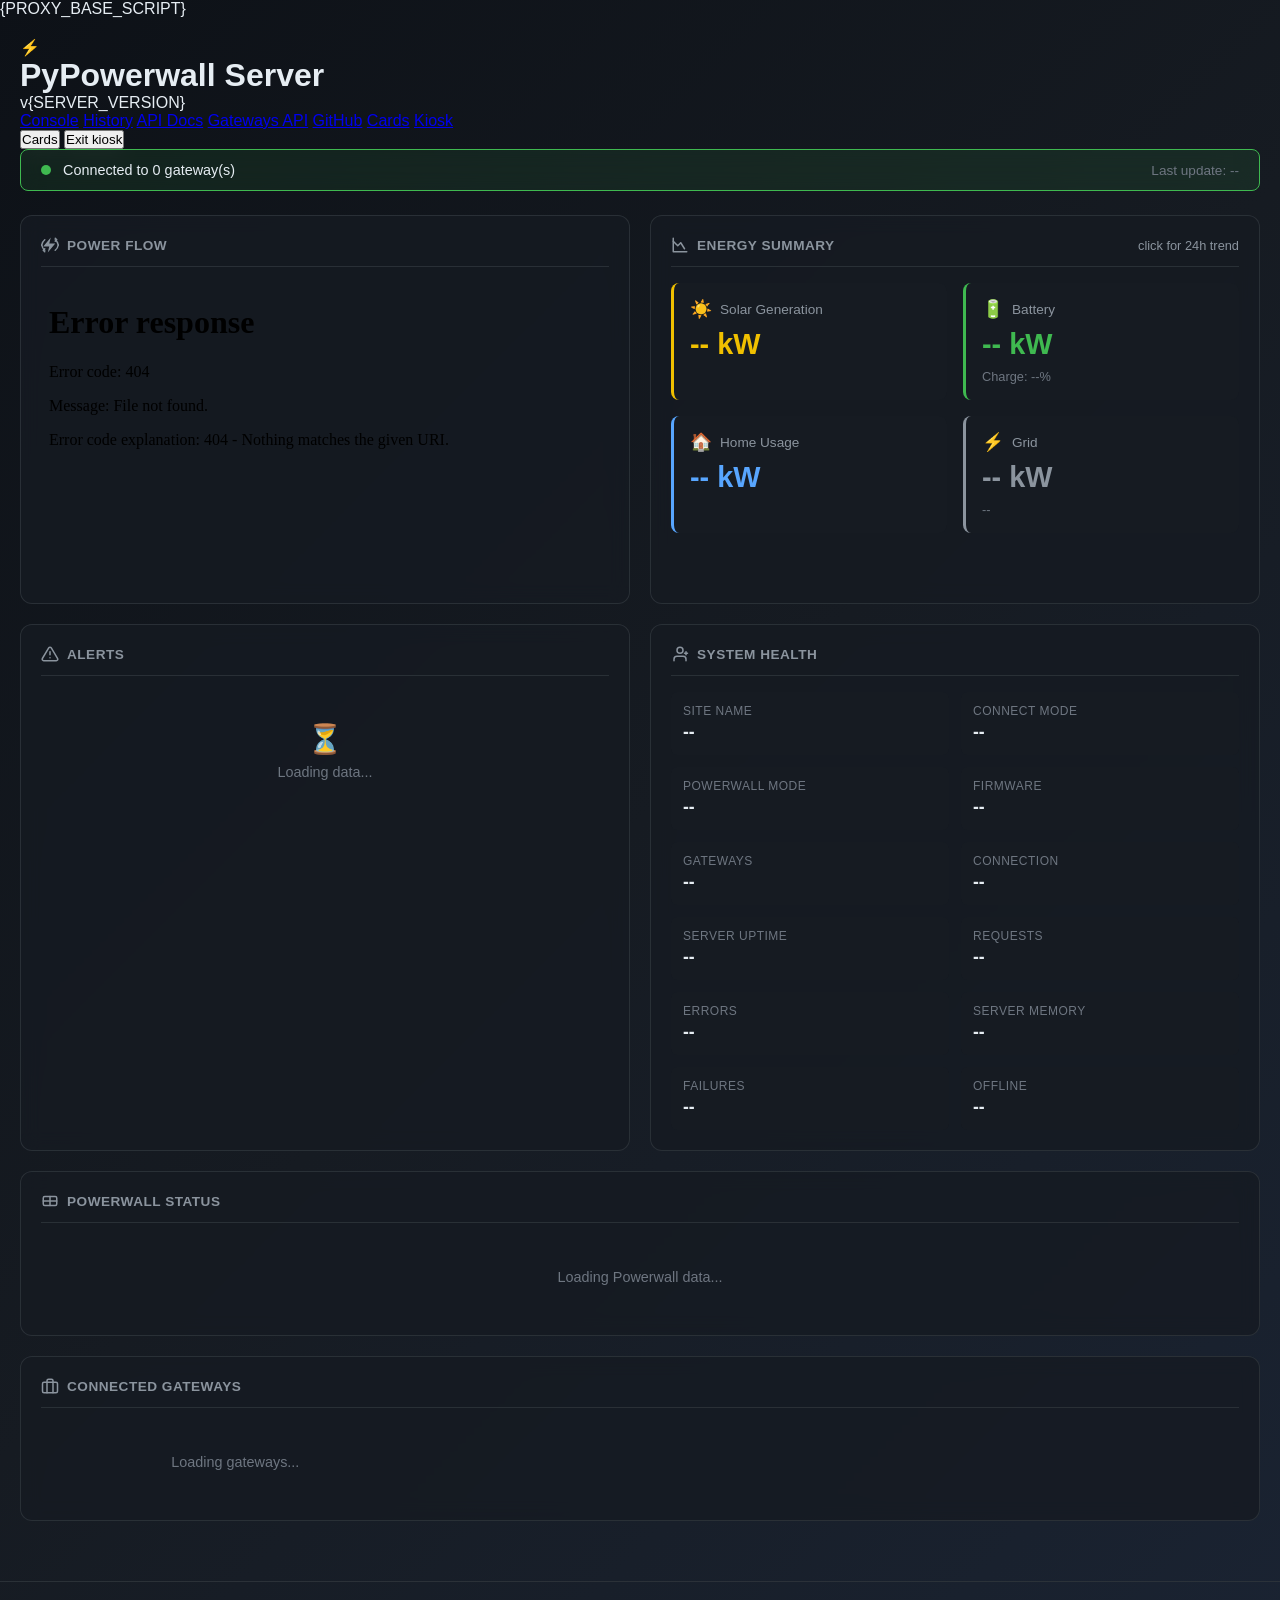
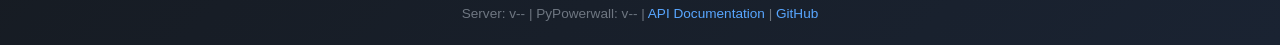
==== commit 191e74ea: "chore(console): remove the Power Flow header link The Console and History headers linked to /, which" ====
--- a/app/static/index.html
+++ b/app/static/index.html
@@ -457,6 +457,11 @@
             font-size: 0.85em;
         }
         
+        .alert-item > span:last-child {
+            min-width: 0;
+            overflow-wrap: anywhere;
+        }
+
         .alert-item.notice {
             border-left: 3px solid #10b981;
         }
@@ -617,7 +622,7 @@
            Grid spans the full width below them. */
         .control-section-columns {
             display: grid;
-            grid-template-columns: repeat(auto-fit, minmax(280px, 1fr));
+            grid-template-columns: repeat(auto-fit, minmax(min(100%, 280px), 1fr));
             gap: 16px;
             margin-bottom: 16px;
         }
@@ -764,6 +769,7 @@
         }
         .control-reserve-row input[type="range"] {
             flex: 1;
+            min-width: 0;
             accent-color: var(--accent-green);
         }
         .control-reserve-row input[type="number"] {
@@ -1570,6 +1576,24 @@
             }
         }
 
+        /* Compact the seven-column daily table before it can overflow the
+           card. The card keeps its width and follows its content height. */
+        @media (max-width: 380px) {
+            .daily-table {
+                width: 100%;
+                table-layout: fixed;
+                font-size: 10px;
+            }
+            .daily-table th,
+            .daily-table td {
+                padding: 3px 2px;
+            }
+            .daily-table th:first-child,
+            .daily-table td:first-child {
+                width: 18%;
+            }
+        }
+
         /* When Solar Strings is hidden, Alerts + System Health share the row.
            Desktop only: at 900px and below every card spans the full width.
            NOTE: do not reuse the .no-strings class name here — that rule
@@ -1628,12 +1652,12 @@
             color: var(--text-secondary);
             text-transform: uppercase;
             letter-spacing: 0.06em;
-            border-top: 1px solid var(--border);
+            box-shadow: inset 0 1px 0 var(--border-color);
             margin-top: 8px;
             padding: 6px 0 3px 0;
         }
         .gateway-section-header:first-child {
-            border-top: none;
+            box-shadow: none;
             margin-top: 0;
             padding-top: 0;
         }
@@ -1668,7 +1692,6 @@
             <nav class="header-links" aria-label="Pages">
                 <a href="{PROXY_BASE}/console" aria-current="page">Console</a>
                 <a href="{PROXY_BASE}/history">History</a>
-                <a href="{PROXY_BASE}/">Power Flow</a>
                 <a href="{PROXY_BASE}/docs">API Docs</a>
                 <a href="{PROXY_BASE}/api/gateways">Gateways API</a>
                 <a href="https://github.com/jasonacox/pypowerwall-server" target="_blank" rel="noopener">GitHub</a>
@@ -2413,6 +2436,14 @@
             return days ? `${days} day${days === 1 ? '' : 's'}, ${hms}` : hms;
         }
 
+        // Text for innerHTML: server and config strings (names, hosts, errors,
+        // alerts) must never be parsed as markup. null/undefined -> ''.
+        function escapeHtml(value) {
+            return String(value ?? '').replace(/[&<>"']/g, c => ({
+                '&': '&amp;', '<': '&lt;', '>': '&gt;', '"': '&quot;', "'": '&#39;',
+            })[c]);
+        }
+
         function formatPower(watts) {
             const kw = watts / 1000;
             return kw.toFixed(2);
@@ -2529,7 +2560,7 @@
                 return { alertText, type, icon };
             }).sort((a, b) => priority[a.type] - priority[b.type]);
             return sorted.slice(0, 10).map(({ alertText, type, icon }) =>
-                `<div class="alert-item ${type}"><span class="alert-icon">${icon}</span><span>${alertText}</span></div>`
+                `<div class="alert-item ${type}"><span class="alert-icon">${icon}</span><span>${escapeHtml(alertText)}</span></div>`
             ).join('') || noHtml;
         }
 
@@ -2550,7 +2581,7 @@
                     const byGateway = await response.json();
                     let html = '';
                     for (const [gwId, alerts] of Object.entries(byGateway)) {
-                        html += `<div class="gateway-section-header">${gatewayMeta[gwId]?.name || gwId}</div>`;
+                        html += `<div class="gateway-section-header">${escapeHtml(gatewayMeta[gwId]?.name || gwId)}</div>`;
                         html += formatAlerts(alerts);
                     }
                     container.innerHTML = html || '<div class="no-alerts"><span class="icon">✅</span>No active alerts</div>';
@@ -2580,10 +2611,10 @@
                 const power = data.Power || data.power || (voltage * current);
                 html += `<div class="string-item ${connected ? '' : 'disconnected'}">
                             <div class="string-icon ${connected ? 'connected' : 'disconnected'}">${connected ? sunIcon : moonIcon}</div>
-                            <span class="string-name">${name}</span>
-                            <span class="string-value voltage">${typeof voltage === 'number' ? voltage.toFixed(1) : voltage}V</span>
-                            <span class="string-value current">${typeof current === 'number' ? current.toFixed(2) : current}A</span>
-                            <span class="string-value power">${typeof power === 'number' ? power.toFixed(0) : power}W</span>
+                            <span class="string-name">${escapeHtml(name)}</span>
+                            <span class="string-value voltage">${typeof voltage === 'number' ? voltage.toFixed(1) : escapeHtml(voltage)}V</span>
+                            <span class="string-value current">${typeof current === 'number' ? current.toFixed(2) : escapeHtml(current)}A</span>
+                            <span class="string-value power">${typeof power === 'number' ? power.toFixed(0) : escapeHtml(power)}W</span>
                         </div>`;
             }
             return count ? { html, count } : { html: emptyHtml, count: 0 };
@@ -2613,7 +2644,7 @@
                     for (const [gwId, strings] of Object.entries(byGateway)) {
                         const part = formatStrings(strings);
                         if (part.count > 0) hasData = true;
-                        html += `<div class="gateway-section-header">${gatewayMeta[gwId]?.name || gwId}</div>`;
+                        html += `<div class="gateway-section-header">${escapeHtml(gatewayMeta[gwId]?.name || gwId)}</div>`;
                         html += part.html;
                     }
                     container.innerHTML = html || '<div class="no-strings">No string data available</div>';
@@ -2699,7 +2730,7 @@
                 const isMulti = Object.keys(gatewayMeta).length > 1;
 
                 for (const gwId of gwIds) {
-                    if (isMulti) html += `<div class="gateway-section-header">${gatewayMeta[gwId]?.name || gwId}</div>`;
+                    if (isMulti) html += `<div class="gateway-section-header">${escapeHtml(gatewayMeta[gwId]?.name || gwId)}</div>`;
                     const t = today.gateways[gwId] || {};
                     html += `<div class="daily-grid">
                         <div class="health-item cat-solar"><div class="health-label">Solar Today</div><div class="health-value">${fmt(t.solar_kwh, 2)} kWh</div></div>
@@ -2722,7 +2753,7 @@
                         </tr></thead><tbody>`;
                         for (const [day, gws] of rows) {
                             const r = gws[gwId];
-                            html += `<tr${day === todayKey ? ' class="today"' : ''}><td>${day}</td>
+                            html += `<tr${day === todayKey ? ' class="today"' : ''}><td>${escapeHtml(day)}</td>
                                 <td>${fmt(r.solar_kwh)}</td><td>${fmt(r.home_kwh)}</td>
                                 <td>${fmt(r.battery_charge_kwh)}</td><td>${fmt(r.battery_discharge_kwh)}</td>
                                 <td>${fmt(r.grid_import_kwh)}</td><td>${fmt(r.grid_export_kwh)}</td></tr>`;
@@ -3214,10 +3245,10 @@
             if (temps.overTempEvents > 0) {
                 const warning = `${temps.overTempEvents} over-temperature ` +
                     `event${temps.overTempEvents === 1 ? '' : 's'}`;
-                card += `<div class="pw-detail-warn">⚠ ${warning}</div>`;
+                card += `<div class="pw-detail-warn">⚠ ${escapeHtml(warning)}</div>`;
                 summary += `. Warning: ${warning}`;
             }
-            return `<td><span class="pw-detail" tabindex="0" aria-label="${summary}">` +
+            return `<td><span class="pw-detail" tabindex="0" aria-label="${escapeHtml(summary)}">` +
                 `${headline.toFixed(1)} °C<span class="pw-detail-card" aria-hidden="true">${card}</span></span></td>`;
         }
 
@@ -3357,7 +3388,7 @@
                 : 'powerwall-name';
             const name = isExpansion ? 'Expansion' : displayName;
 
-            return `<tr${rowClass}><td class="${nameClass}">${name}</td>` +
+            return `<tr${rowClass}><td class="${nameClass}">${escapeHtml(name)}</td>` +
                 `<td class="powerwall-model">${model}</td>` +
                 `<td>${capacityKwh} kWh <span class="${capacityClass}">(${capacityPct}%)</span></td>` +
                 `<td>${voltage} V</td>` +
@@ -3625,7 +3656,7 @@
                     const gwName = status.gateway?.name || gatewayMeta[gwId]?.name || gwId;
                     const sysStatus = status.data.system_status || {};
                     const blocks = sysStatus.battery_blocks || [];
-                    html += `<div class="gateway-section-header">${gwName}</div>`;
+                    html += `<div class="gateway-section-header">${escapeHtml(gwName)}</div>`;
                     if (!blocks.length) { html += '<div class="no-strings">No Powerwall data</div>'; continue; }
                     // Battery table (same columns as single-gateway view)
                     const rows = arrangePowerwallRows(
@@ -3717,13 +3748,13 @@
                     html += `
                         <div class="gateway-item ${isOnline ? 'online' : 'offline'}">
                             <div class="gateway-info">
-                                <div class="gateway-name">${gw.name || id}</div>
-                                <div class="gateway-host">${hostInfo}</div>
+                                <div class="gateway-name">${escapeHtml(gw.name || id)}</div>
+                                <div class="gateway-host">${escapeHtml(hostInfo)}</div>
                                 <div class="gateway-details">
-                                    <span class="gateway-mode">${mode}</span>
-                                    ${isOnline ? `<span class="gateway-firmware">Firmware: ${firmwareVersion}</span>` : ''}
+                                    <span class="gateway-mode">${escapeHtml(mode)}</span>
+                                    ${isOnline ? `<span class="gateway-firmware">Firmware: ${escapeHtml(firmwareVersion)}</span>` : ''}
                                 </div>
-                                ${status.error ? `<div class="gateway-error">${status.error}</div>` : ''}
+                                ${status.error ? `<div class="gateway-error">${escapeHtml(status.error)}</div>` : ''}
                             </div>
                             <div class="gateway-status">
                                 <div class="gateway-status-dot ${isOnline ? 'online' : 'offline'}"></div>
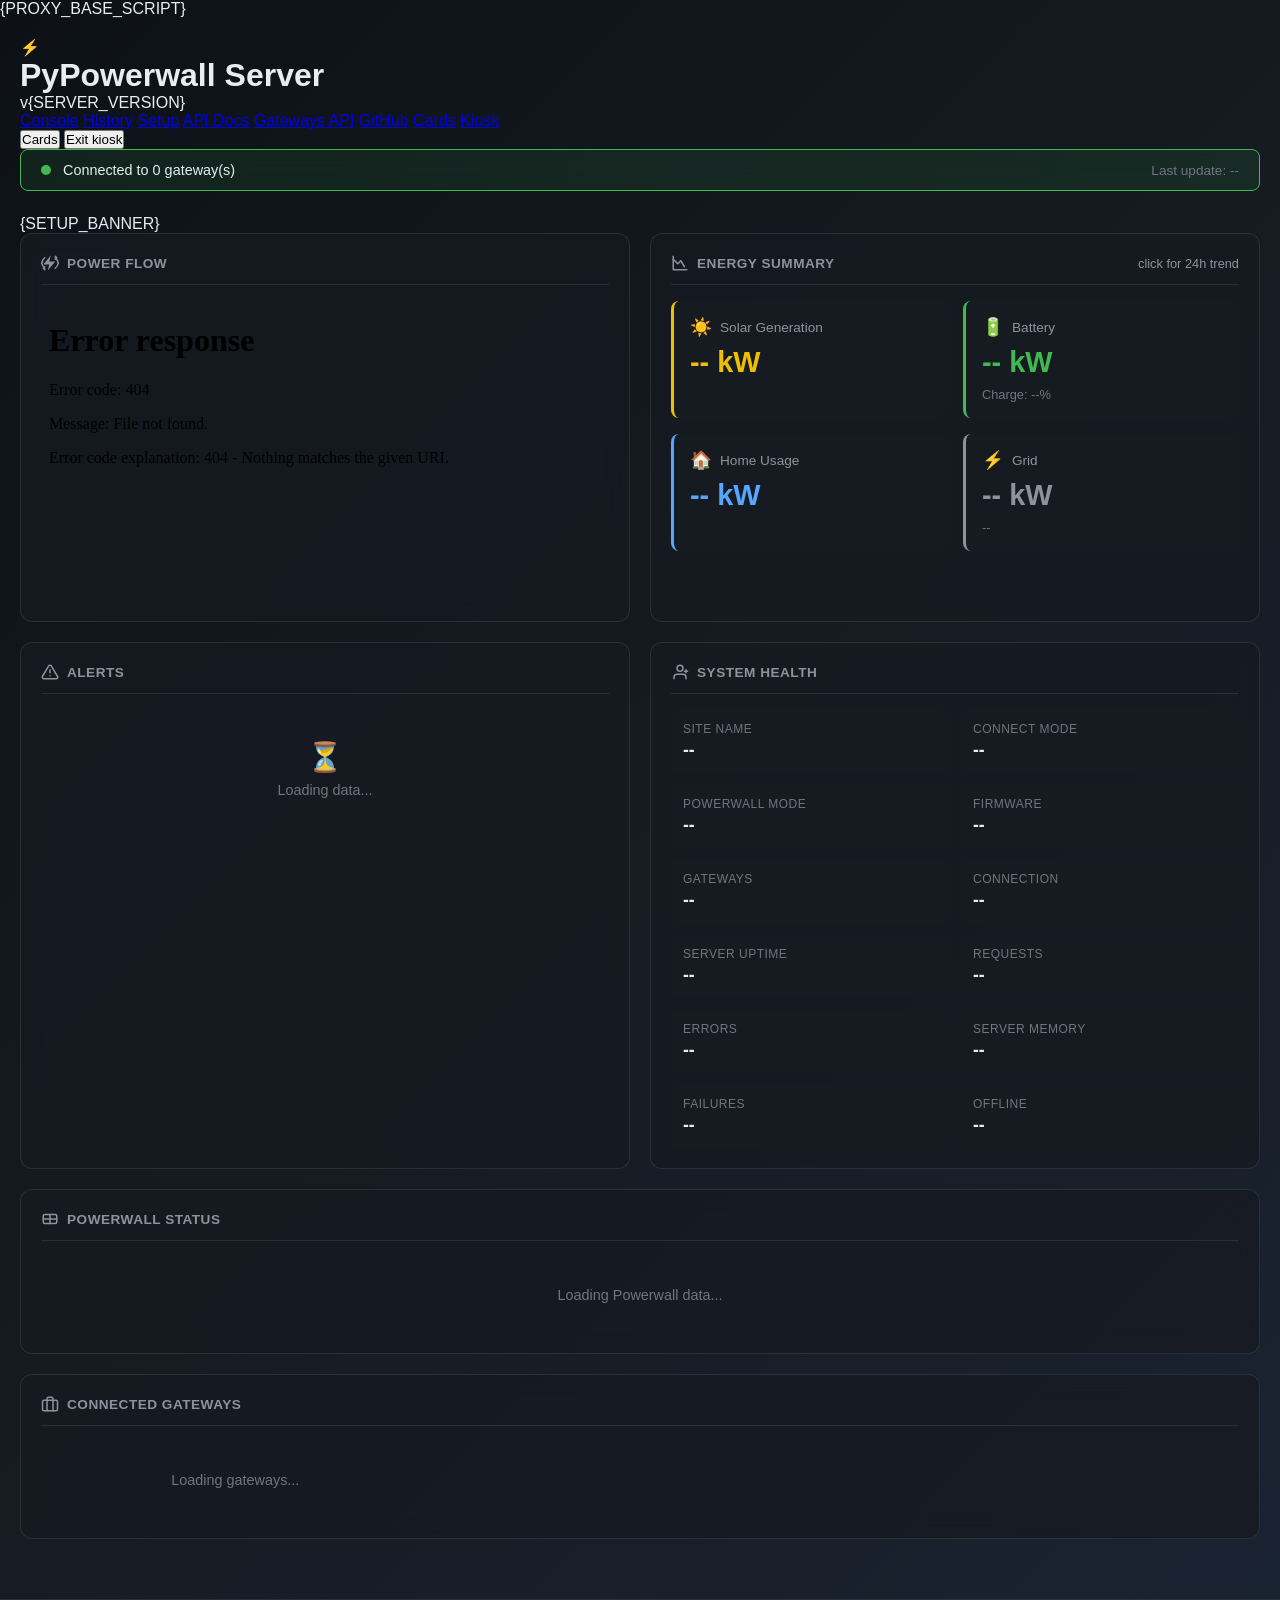
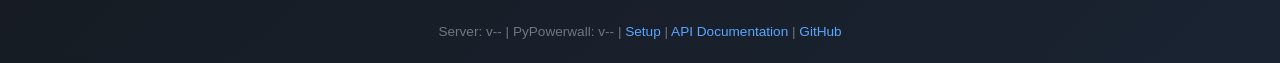
==== commit 7b573276: "feat: add graphical setup and reconfiguration wizard Add a browser-based /setup flow for first-run s" ====
--- a/app/static/index.html
+++ b/app/static/index.html
@@ -1390,6 +1390,16 @@
             background: rgba(248, 81, 73, 0.15);
             color: var(--accent-red);
         }
+        .mqtt-status-badge,
+        .control-badge {
+            display: inline-flex;
+            align-items: center;
+            justify-content: center;
+            min-height: 23px;
+            padding: 0 10px;
+            line-height: 1;
+            box-sizing: border-box;
+        }
         .mqtt-grid {
             display: grid;
             grid-template-columns: repeat(auto-fit, minmax(140px, 1fr));
@@ -1405,14 +1415,16 @@
         
         .gateway-list {
             display: grid;
-            grid-template-columns: repeat(auto-fill, minmax(350px, 1fr));
+            grid-template-columns: repeat(auto-fill, minmax(380px, 1fr));
             gap: 16px;
         }
         
         .gateway-item {
-            display: flex;
-            justify-content: space-between;
+            display: grid;
+            grid-template-columns: minmax(0, 1fr) auto;
             align-items: center;
+            column-gap: 12px;
+            row-gap: 4px;
             padding: 16px;
             background: var(--bg-secondary);
             border-radius: 8px;
@@ -1433,25 +1445,33 @@
         }
         
         .gateway-info {
-            display: flex;
-            flex-direction: column;
-            gap: 4px;
+            display: contents;
         }
         
         .gateway-name {
+            grid-column: 1 / -1;
+            grid-row: 1;
+            min-width: 0;
             font-weight: 600;
             font-size: 1em;
+            overflow-wrap: anywhere;
         }
         
         .gateway-host {
+            grid-column: 1;
+            grid-row: 2;
+            min-width: 0;
             font-size: 0.85em;
             color: var(--text-muted);
+            overflow-wrap: anywhere;
         }
         
         .gateway-details {
             display: flex;
+            flex-wrap: wrap;
+            grid-column: 1 / -1;
+            grid-row: 3;
             gap: 8px;
-            margin-top: 4px;
         }
         
         .gateway-mode {
@@ -1460,6 +1480,7 @@
             border-radius: 4px;
             background: var(--bg-card);
             color: var(--text-secondary);
+            white-space: nowrap;
         }
         
         .gateway-firmware {
@@ -1468,10 +1489,23 @@
             border-radius: 4px;
             background: rgba(88, 166, 255, 0.15);
             color: var(--accent-blue);
-        }
-        
+            white-space: nowrap;
+        }
+
+        .gateway-mode,
+        .gateway-firmware {
+            display: inline-flex;
+            align-items: center;
+            min-height: 20px;
+            padding: 1px 8px 3px;
+            line-height: 1;
+            box-sizing: border-box;
+        }
+
         .gateway-status {
             display: flex;
+            grid-column: 2;
+            grid-row: 2;
             align-items: center;
             gap: 8px;
         }
@@ -1503,9 +1537,9 @@
         }
         
         .gateway-error {
+            grid-column: 1 / -1;
             font-size: 0.75em;
             color: var(--accent-red);
-            margin-top: 4px;
         }
         
         /* Footer */
@@ -1692,6 +1726,7 @@
             <nav class="header-links" aria-label="Pages">
                 <a href="{PROXY_BASE}/console" aria-current="page">Console</a>
                 <a href="{PROXY_BASE}/history">History</a>
+                <a href="{PROXY_BASE}/setup">Setup</a>
                 <a href="{PROXY_BASE}/docs">API Docs</a>
                 <a href="{PROXY_BASE}/api/gateways">Gateways API</a>
                 <a href="https://github.com/jasonacox/pypowerwall-server" target="_blank" rel="noopener">GitHub</a>
@@ -1719,6 +1754,7 @@
             <span class="status-text">Connected to <span id="gateway-count">0</span> gateway(s)</span>
             <span class="last-update">Last update: <span id="last-update-time">--</span></span>
         </div>
+        {SETUP_BANNER}
         
         <div class="dashboard-grid strings-hidden">
             <!-- Power Flow Animation -->
@@ -2256,6 +2292,7 @@
     <footer>
         <p>
             <span id="footer-versions">Server: v-- | PyPowerwall: v--</span>
+            | <a href="{PROXY_BASE}/setup">Setup</a>
             | <a href="{PROXY_BASE}/docs">API Documentation</a> 
             | <a href="https://github.com/jasonacox/pypowerwall-server" target="_blank">GitHub</a>
         </p>
@@ -3710,7 +3747,7 @@
                 const container = document.getElementById('gateway-list');
                 
                 if (!gateways || Object.keys(gateways).length === 0) {
-                    container.innerHTML = `<div class="no-strings">No gateways configured</div>`;
+                    container.innerHTML = `<div class="no-strings">No gateways configured. <a href="{PROXY_BASE}/setup">Open setup</a></div>`;
                     return;
                 }
 
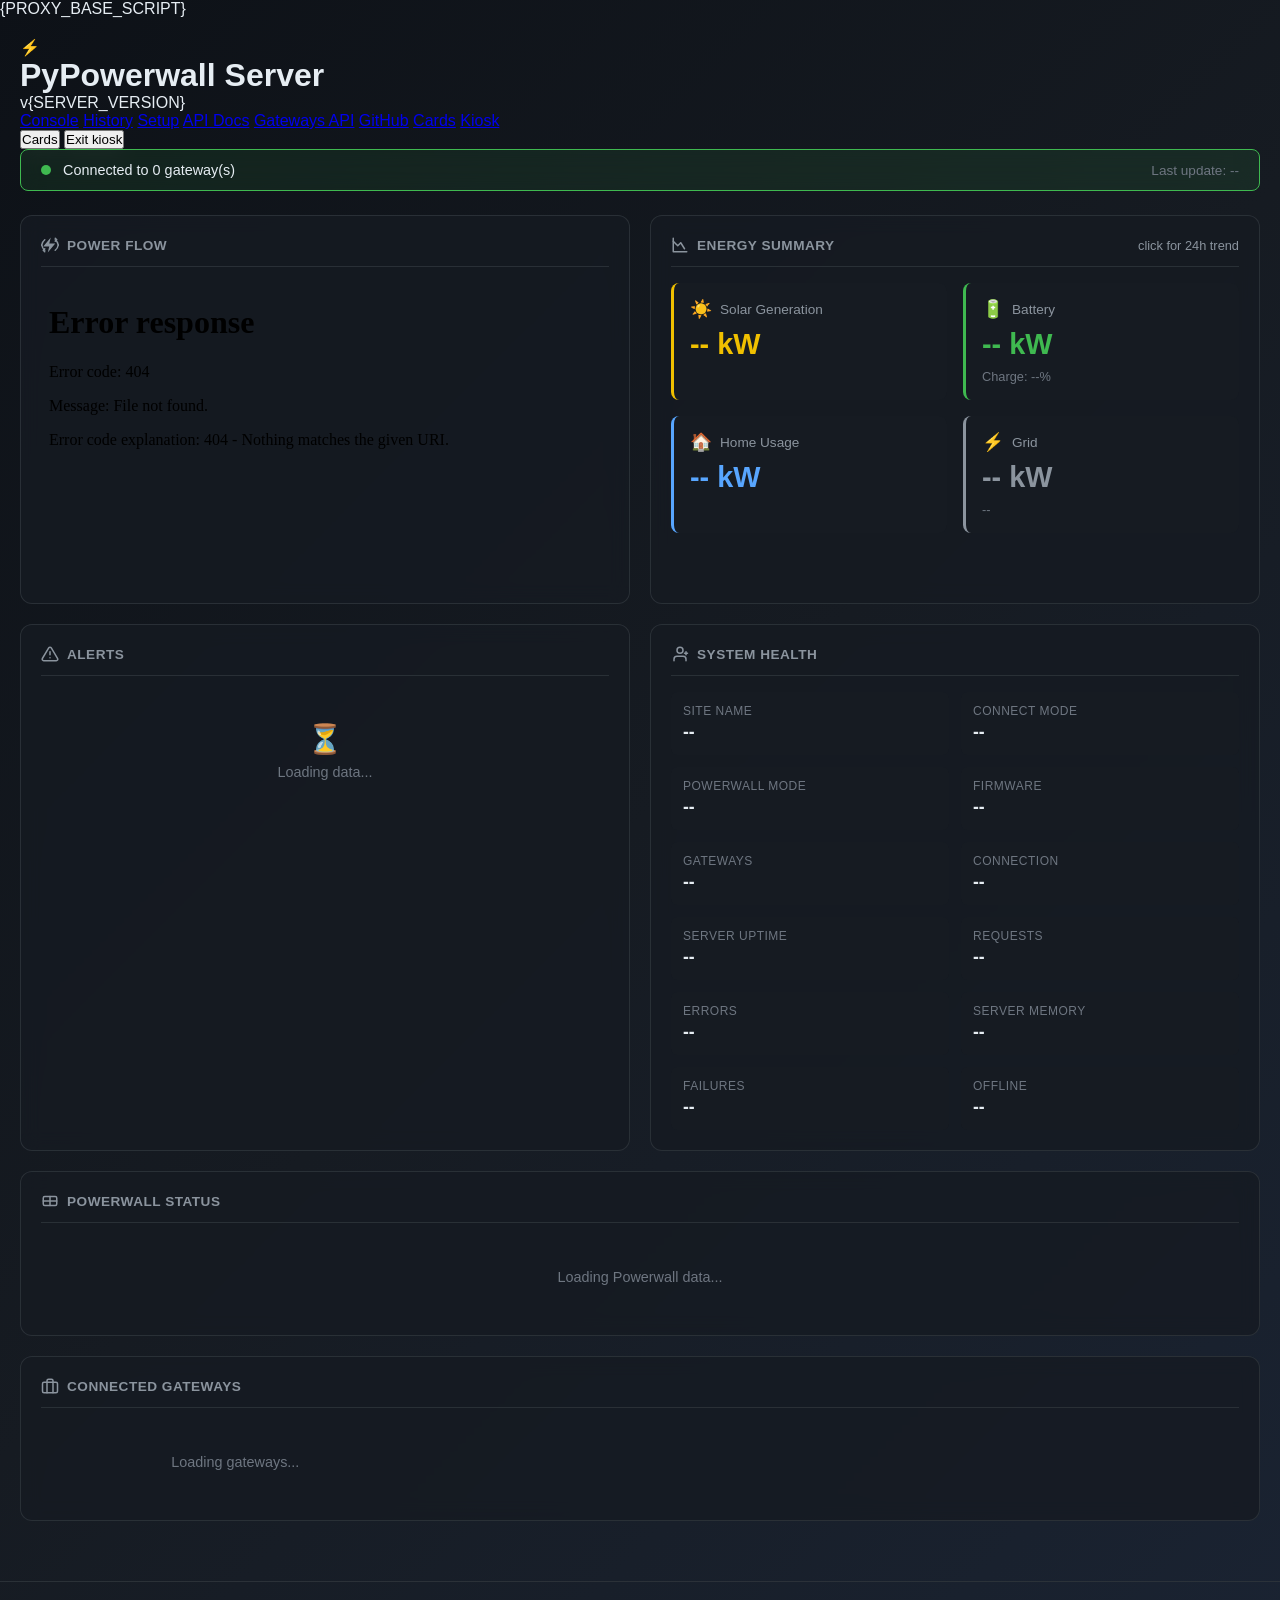
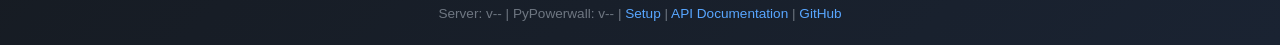
==== commit 3448a8c2: "fix(setup): align wizard with existing configuration model - remove PR-only per-gateway fields and r" ====
--- a/app/static/index.html
+++ b/app/static/index.html
@@ -1754,7 +1754,6 @@
             <span class="status-text">Connected to <span id="gateway-count">0</span> gateway(s)</span>
             <span class="last-update">Last update: <span id="last-update-time">--</span></span>
         </div>
-        {SETUP_BANNER}
         
         <div class="dashboard-grid strings-hidden">
             <!-- Power Flow Animation -->
